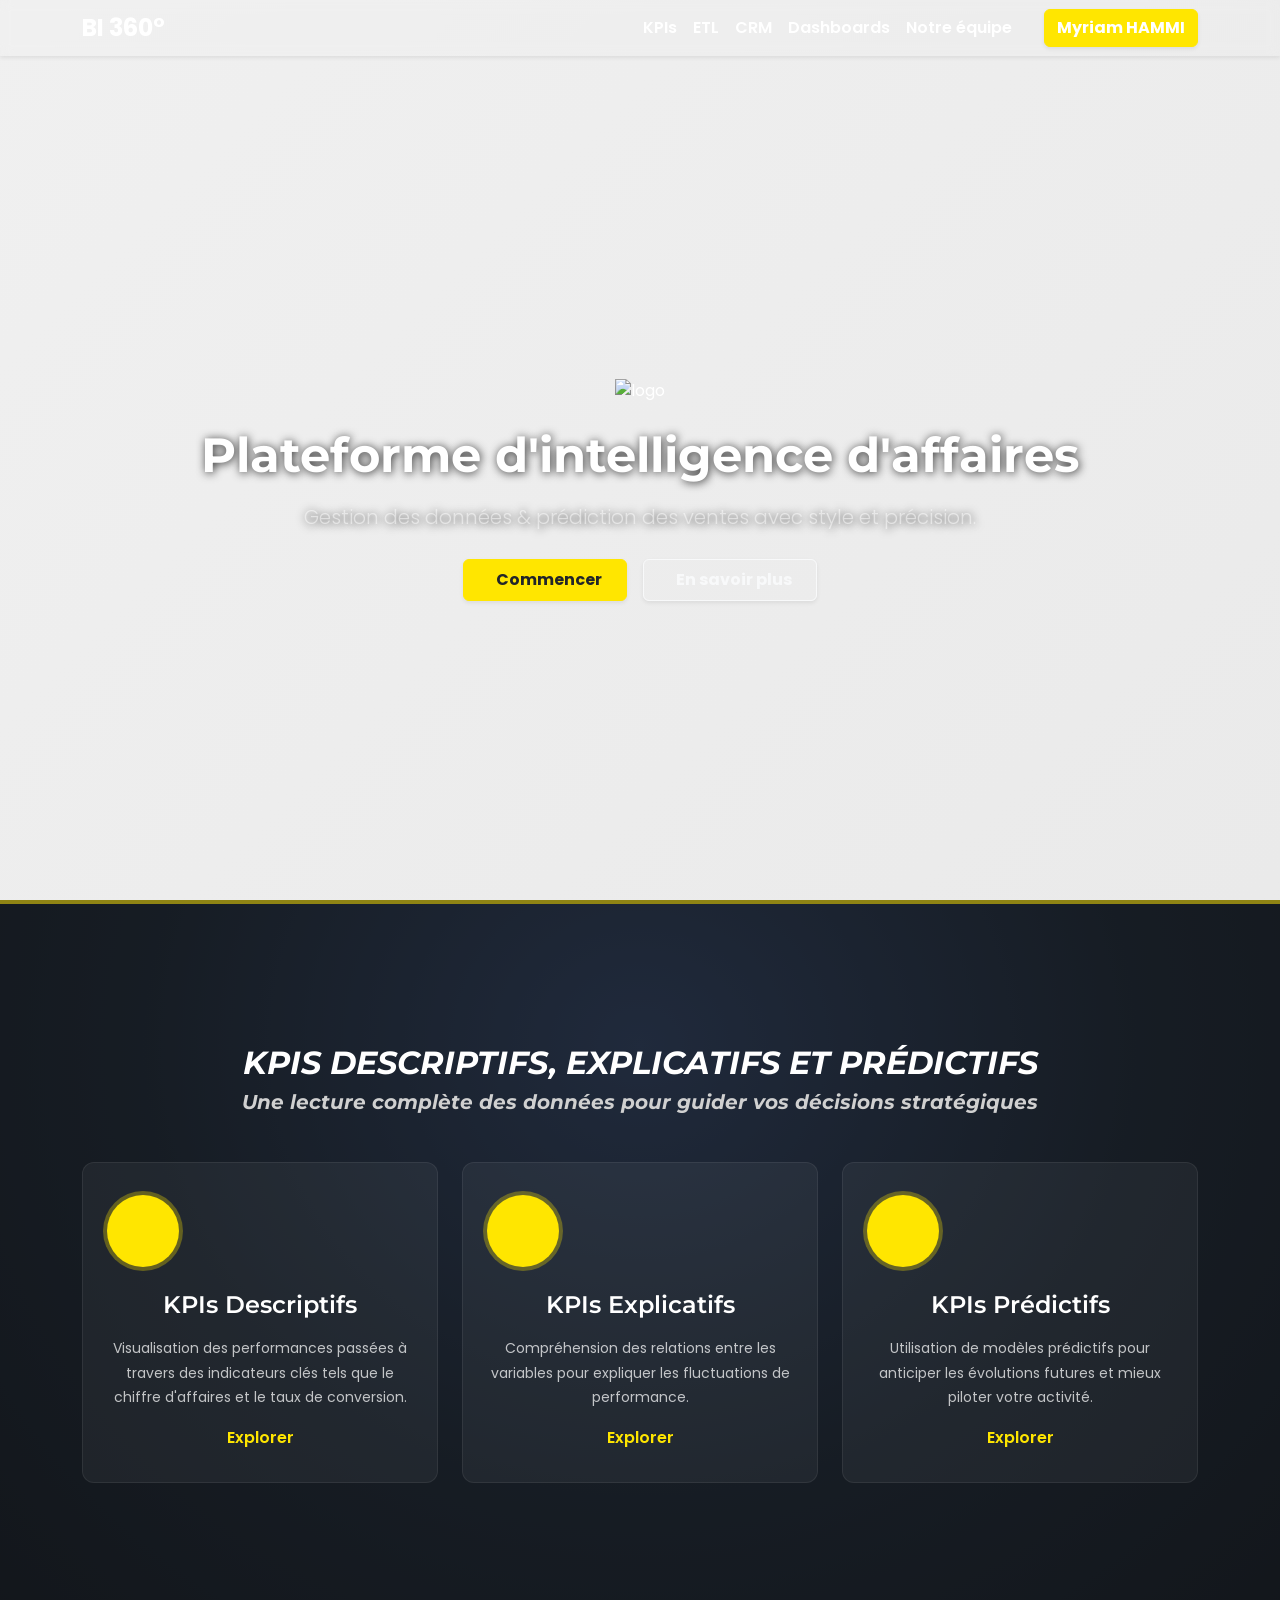
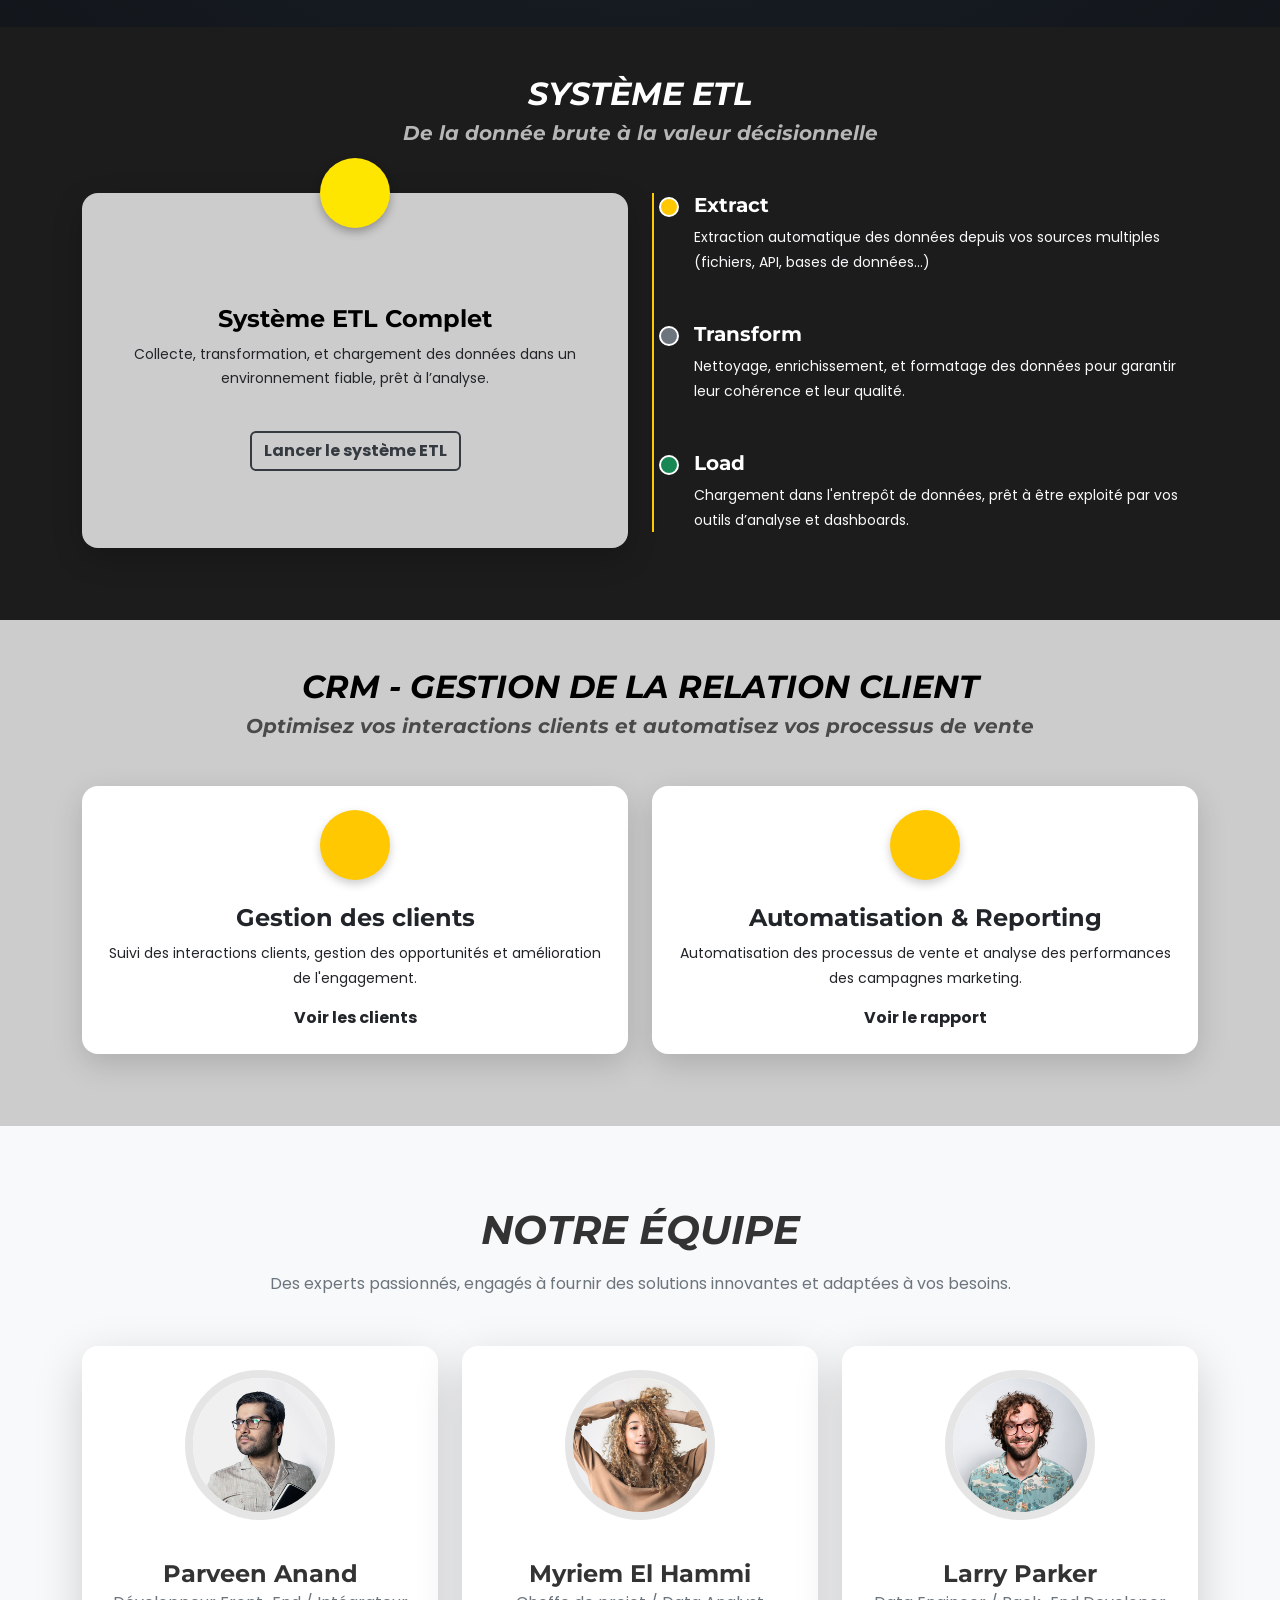
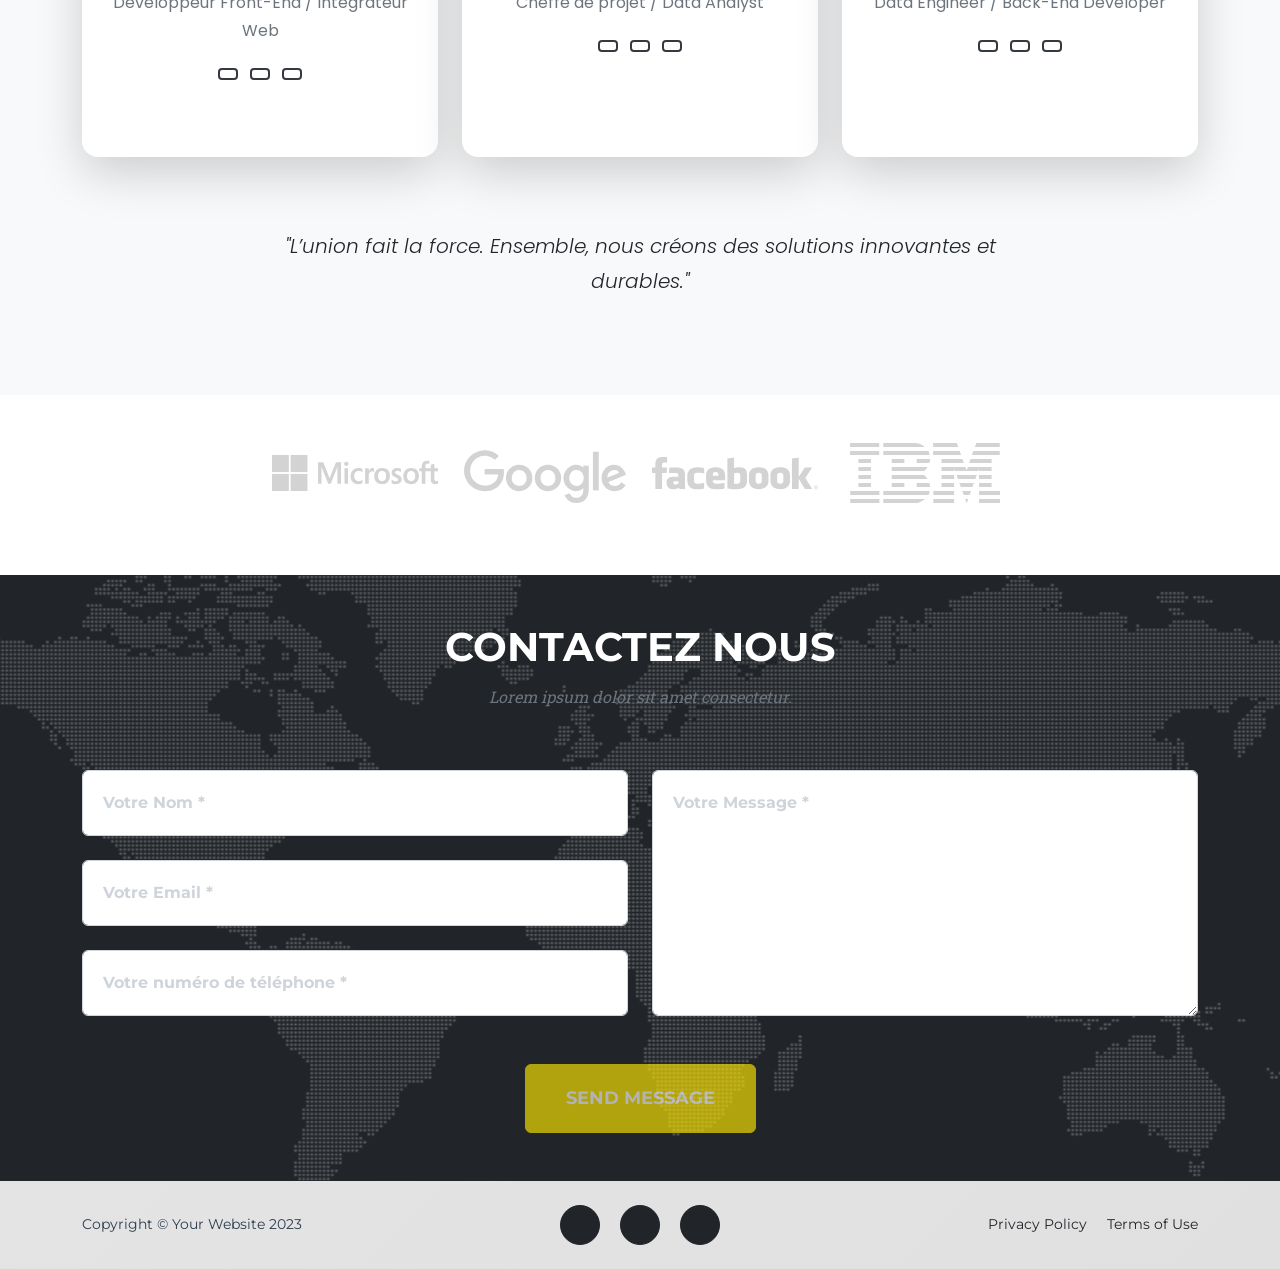
==== TEST_PFE/wwwroot/index.html @ a2564634 "index version 09/05/2025" ====
<!DOCTYPE html>
<html lang="en">
<head>
    <!-- Google Fonts - Poppins -->
    <link href="https://fonts.googleapis.com/css2?family=Poppins:wght@300;400;500;600;700&display=swap" rel="stylesheet" />
    <!-- Animation AOS CSS -->
    <link href="https://cdn.jsdelivr.net/npm/aos@2.3.4/dist/aos.css" rel="stylesheet" />


    <style>
        header {
            position: relative;
            overflow: hidden;
        }

        #particles-js {
            position: absolute;
            top: 0;
            left: 0;
            width: 100%;
            height: 100%;
            z-index: 0; /* derrière tout le contenu */
        }

        header .container,
        header .row,
        header .col-lg-6,
        header .text-center {
            position: relative;
            z-index: 1; /* au-dessus des particules */
        }
    </style>

</head>
<body data-bs-spy="scroll" data-bs-target=".navbar" data-bs-offset="70" tabindex="0">


    <nav class="navbar navbar-expand-lg fixed-top transition-navbar shadow-sm" style="backdrop-filter: blur(6px);">
        <div class="container">
            <a class="nav-item">
                <a class="nav-link nav-colored fw-bold fs-4" href="#">BI 360°</a>
                <button class="navbar-toggler" type="button" data-bs-toggle="collapse" data-bs-target="#navbarResponsive"
                        aria-controls="navbarResponsive" aria-expanded="false" aria-label="Toggle navigation">
                    <span class="navbar-toggler-icon"></span>
                </button>

                <div class="collapse navbar-collapse" id="navbarResponsive">
                    <ul class="navbar-nav ms-auto mb-2 mb-lg-0 fw-semibold">
                        <li class="nav-item"><a class="nav-link nav-colored" href="#kpis">KPIs</a></li>
                        <li class="nav-item"><a class="nav-link nav-colored" href="#etl">ETL</a></li>
                        <li class="nav-item"><a class="nav-link nav-colored" href="#crm">CRM</a></li>
                        <li class="nav-item"><a class="nav-link nav-colored" href="#dashboard">Dashboards</a></li>
                        <li class="nav-item"><a class="nav-link nav-colored" href="#team">Notre équipe</a></li>
                    </ul>
                    <a href="#login" class="btn btn-warning ms-4 fw-bold shadow-sm">Myriam HAMMI</a>
                </div>
        </div>
    </nav>




    <style>

        .navbar-nav .nav-link {
            color: #333 !important;
            transition: color 0.2s ease;
        }

            .navbar-nav .nav-link:hover,
            .navbar-nav .nav-link.active {
                color: #ffc107 !important;
            }

        .navbar-brand {
            font-size: 1.2rem;
            color: #000 !important;
        }

        .transition-navbar {
            transition: background-color 0.4s ease, box-shadow 0.4s ease;
            background-color: transparent;
        }

            .transition-navbar.scrolled {
                background-color: rgba(255, 255, 255, 0.95);
                box-shadow: 0 2px 6px rgba(0, 0, 0, 0.1);
                backdrop-filter: blur(6px);
            }
        /* Par défaut (navbar transparente) */
        .navbar.transition-navbar .nav-colored {
            color: white !important;
            transition: color 0.3s ease;
        }

        /* Quand la navbar devient blanche */
        .navbar.transition-navbar.scrolled .nav-colored {
            color: black !important;
        }
    </style>





    <header class="position-relative overflow-hidden d-flex align-items-center" style="min-height: 100vh;">

        <link href="https://cdn.jsdelivr.net/npm/aos@2.3.4/dist/aos.css" rel="stylesheet" />
        <!--Font Awesome icons (free version)-->
        <script src="https://use.fontawesome.com/releases/v6.3.0/js/all.js" crossorigin="anonymous"></script>
        <!--Google fonts-->
        <link href="https://fonts.googleapis.com/css?family=Montserrat:400,700" rel="stylesheet" type="text/css" />
        <link href="https://fonts.googleapis.com/css?family=Roboto+Slab:400,100,300,700" rel="stylesheet" type="text/css" />
        <!--Core theme CSS (includes Bootstrap)-->
        <link href="css/styles1.css" rel="stylesheet" />
        <!-- Vidéo de fond -->
        <video autoplay muted loop playsinline class="position-absolute w-100 h-100 object-fit-cover" style="z-index: -1;">
            <source src="/videos/background-light.mp4" type="video/mp4" />
        </video>


        <!-- Contenu centré -->
        <div class="container text-center text-white" style="padding-top: 80px;" data-aos="fade-up" data-aos-duration="1500">
            <img src="/images/logo-3.png" alt="logo" class="img-fluid mb-4 " style="max-width: 700px;" />
            <h1 class="display-5 fw-bold text-shadow mb-3">Plateforme d'intelligence d'affaires</h1>
            <p class="lead text-white-50 mb-4 text-shadow">
                Gestion des données & prédiction des ventes avec style et précision.
            </p>
            <div class="d-flex flex-column flex-sm-row gap-3 justify-content-center">
                <a class="btn btn-warning text-dark fw-bold px-4 py-2 shadow-sm" href="#kpis">
                    <i class="fas fa-rocket me-2"></i> Commencer
                </a>
                <a class="btn btn-outline-light fw-bold px-4 py-2 shadow-sm" href="#etl">
                    <i class="fas fa-info-circle me-2"></i> En savoir plus
                </a>
            </div>
        </div>
    </header>



    <style>
        header video {
            object-fit: cover;
            filter: brightness(0.6);
        }

        .text-shadow {
            text-shadow: 1px 1px 10px rgba(0, 0, 0, 0.8);
        }

        .shadow {
            box-shadow: 0 0 20px rgba(0, 0, 0, 0.6);
        }

        .btn-warning:hover {
            background-color: #ffcd00;
            transform: scale(1.05);
            transition: 0.3s ease;
        }

        .btn-outline-light:hover {
            background-color: white;
            color: black !important;
            transform: scale(1.05);
            transition: 0.3s ease;
        }

        body {
            font-family: 'Poppins', sans-serif;
        }

        header img {
            max-width: 700px;
            width: 100%;
            height: auto;
        }
    </style>


    <style>
        /* Amélioration du fond */
        body {
            background: linear-gradient(135deg, #f0f0f0, #e0e0e0); /* Dégradé subtil de gris */
            color: #2c3e50; /* Couleur du texte pour un bon contraste */
        }
    </style>


    <!-- ===== Section : KPIs ===== -->
    <section id="kpis" class="py-6 position-relative overflow-hidden">
        <!-- Liseré de séparation avec le header -->
        <div class="w-100 position-absolute top-0 start-0" style="height:4px;background:#ffe600;"></div>

        <div class="container position-relative" style="z-index:1;">
            <div class="text-center mb-5">
                <h2 class="text-uppercase fw-bold text-white fst-italic">
                    KPIs Descriptifs, Explicatifs et Prédictifs
                </h2>
                <h5 class="fst-italic mb-0" style="color:#d0d0d0;">
                    Une lecture complète des données pour guider vos décisions stratégiques
                </h5>
            </div>

            <div class="row text-center gy-5">
                <!-- KPI 1 -->
                <div class="col-md-4" data-aos="fade-up" data-aos-delay="100">
                    <div class="kpi-card h-100">
                        <div class="icon-circle mb-4">
                            <i class="fas fa-chart-line"></i>
                        </div>
                        <h4 class="fw-semibold mb-3">KPIs Descriptifs</h4>
                        <p class="small text-light opacity-75">
                            Visualisation des performances passées à travers des indicateurs clés tels que le chiffre d'affaires et le taux de conversion.
                        </p>
                        <a class="stretched-link kpi-link" href="/SalesKPI/Descriptifs">Explorer <i class="bi bi-arrow-right"></i></a>
                    </div>
                </div>

                <!-- KPI 2 -->
                <div class="col-md-4" data-aos="fade-up" data-aos-delay="200">
                    <div class="kpi-card h-100">
                        <div class="icon-circle mb-4">
                            <i class="fas fa-project-diagram"></i>
                        </div>
                        <h4 class="fw-semibold mb-3">KPIs Explicatifs</h4>
                        <p class="small text-light opacity-75">
                            Compréhension des relations entre les variables pour expliquer les fluctuations de performance.
                        </p>
                        <a class="stretched-link kpi-link" href="/SalesKPI/Explicatifs">Explorer <i class="bi bi-arrow-right"></i></a>
                    </div>
                </div>

                <!-- KPI 3 -->
                <div class="col-md-4" data-aos="fade-up" data-aos-delay="300">
                    <div class="kpi-card h-100">
                        <div class="icon-circle mb-4">
                            <i class="fas fa-brain"></i>
                        </div>
                        <h4 class="fw-semibold mb-3">KPIs Prédictifs</h4>
                        <p class="small text-light opacity-75">
                            Utilisation de modèles prédictifs pour anticiper les évolutions futures et mieux piloter votre activité.
                        </p>
                        <a class="stretched-link kpi-link" href="/SalesKPI/Predictifs">Explorer <i class="bi bi-arrow-right"></i></a>
                    </div>
                </div>
            </div>
        </div>

        <!-- Petit voile sombre par‑dessus le fond -->
        <div class="position-absolute top-0 start-0 w-100 h-100 bg-dark opacity-50"></div>
    </section>

    <style>
        /* --- Harmonisation avec le header “espace” --- */
        #kpis {
            /* même dégradé bleu nuit que le header */
            background: radial-gradient(ellipse at 50% 20%, #203050 0%, #0d1520 55%, #06090f 100%);
            color: #ffffff;
        }

        /* Carte KPI */
        .kpi-card {
            background: rgba(255,255,255,0.05);
            border: 1px solid rgba(255,255,255,0.07);
            border-radius: .75rem;
            padding: 2rem 1.5rem;
            position: relative;
            transition: .3s;
        }

            .kpi-card:hover {
                transform: translateY(-6px);
                box-shadow: 0 10px 25px rgba(0,0,0,.4);
            }

        /* Pastille icône */
        .icon-circle {
            width: 72px;
            height: 72px;
            border-radius: 50%;
            background: #ffe600; /* jaune signature */
            display: flex;
            align-items: center;
            justify-content: center;
            box-shadow: 0 0 0 4px rgba(255,230,0,.3);
            color: #000; /* pour les icônes */
            font-size: 1.75rem;
        }

        /* Lien “Explorer” */
        .kpi-link {
            color: #ffe600;
            font-weight: 600;
            text-decoration: none;
        }

            .kpi-link:hover {
                text-decoration: underline;
            }
    </style>



    <section class="py-5" id="etl" style="background-color: #1C1C1C;">
        <div class="container">
            <div class="text-center mb-5">
                <h2 class="text-uppercase fw-bold text-white fst-italic">Système ETL</h2>
                <h5 class="fst-italic" style="color: #B7B7B7;">De la donnée brute à la valeur décisionnelle</h5>
            </div>

            <div class="row">
                <!-- Colonne 1 : Carte ETL Complet -->
                <div class="col-lg-6 mb-4" data-aos="fade-up" data-aos-delay="100">
                    <div class="etl-feature-card p-5 text-center text-dark position-relative h-100">
                        <div class="etl-icon-circle position-absolute top-0 start-50 translate-middle">
                            <i class="fas fa-database fa-2x" style="color: #000000;"></i>
                        </div>
                        <h4 class="fw-bold mt-5 pt-3 text-black">Système ETL Complet</h4>
                        <p class="text-dark small">
                            Collecte, transformation, et chargement des données dans un environnement fiable, prêt à l’analyse.
                        </p>
                        <a href="/ETL/Upload" class="btn btn-outline-dark fw-bold mt-4">Lancer le système ETL <i class="bi bi-arrow-right"></i></a>
                    </div>
                </div>

                <!-- Colonne 2 : Timeline verticale -->
                <div class="col-lg-6 mb-4" data-aos="fade-up" data-aos-delay="200">
                    <div class="etl-timeline ps-3 border-start border-2 border-warning">
                        <div class="mb-5 position-relative">
                            <span class="etl-step-dot bg-warning"></span>
                            <h5 class="text-white fw-bold ms-4">Extract</h5>
                            <p class="text-light small ms-4">Extraction automatique des données depuis vos sources multiples (fichiers, API, bases de données…)</p>
                        </div>
                        <div class="mb-5 position-relative">
                            <span class="etl-step-dot bg-secondary"></span>
                            <h5 class="text-white fw-bold ms-4">Transform</h5>
                            <p class="text-light small ms-4">Nettoyage, enrichissement, et formatage des données pour garantir leur cohérence et leur qualité.</p>
                        </div>
                        <div class="position-relative">
                            <span class="etl-step-dot bg-success"></span>
                            <h5 class="text-white fw-bold ms-4">Load</h5>
                            <p class="text-light small ms-4">Chargement dans l'entrepôt de données, prêt à être exploité par vos outils d’analyse et dashboards.</p>
                        </div>
                    </div>
                </div>
            </div>
        </div>
    </section>

    <style>
        /* EY-inspired root vars */
        :root {
            --ey-yellow: #FFE600;
            --ey-black: #1C1C1C;
            --ey-gray: #CCCCCC;
        }

        /* Carte ETL Complet */
        .etl-feature-card {
            background-color: var(--ey-gray);
            border-radius: 16px;
            box-shadow: 0 10px 30px rgba(0, 0, 0, 0.2);
            position: relative;
        }

        /* Icône flottante */
        .etl-icon-circle {
            width: 70px;
            height: 70px;
            border-radius: 50%;
            background-color: var(--ey-yellow);
            display: flex;
            align-items: center;
            justify-content: center;
            box-shadow: 0 4px 10px rgba(0,0,0,0.3);
        }

        /* Timeline */
        .etl-timeline {
            position: relative;
        }

        .etl-step-dot {
            position: absolute;
            left: -11px;
            top: 4px;
            width: 20px;
            height: 20px;
            border-radius: 50%;
            border: 2px solid white;
            z-index: 1;
        }
    </style>


    <script>
        // Ajout de l'événement pour le bouton "Get Started" pour faire défiler vers la section des KPIs
        document.getElementById("getStartedButton").addEventListener("click", function (e) {
            e.preventDefault(); // Empêche le comportement par défaut du lien
            // Défilement vers la section des KPIs
            document.getElementById("kpis").scrollIntoView({ behavior: "smooth" });
        });
    </script>


    <!-- Section CRM - Harmonisée avec charte EY -->
    <section class="py-5" id="crm" style="background-color: #CCCCCC;">
        <div class="container">
            <div class="text-center mb-5">
                <h2 class="text-uppercase fw-bold text-black fst-italic">CRM - Gestion de la Relation Client</h2>
                <h5 class="fst-italic" style="color: #4a4a4a;">Optimisez vos interactions clients et automatisez vos processus de vente</h5>
            </div>

            <div class="row text-center">
                <!-- Carte 1 : Gestion des clients -->
                <div class="col-md-6 mb-4" data-aos="fade-up" data-aos-delay="100">
                    <div class="crm-feature-card p-4 h-100 text-dark position-relative">
                        <div class="crm-icon-circle bg-warning mb-4 mx-auto">
                            <i class="fas fa-user-check fa-2x" style="color: #000000;"></i>
                        </div>
                        <h4 class="fw-bold">Gestion des clients</h4>
                        <p class="text-dark small">Suivi des interactions clients, gestion des opportunités et amélioration de l'engagement.</p>
                        <a class="fw-bold text-dark text-decoration-none" href="/entities">Voir les clients <i class="bi bi-arrow-right"></i></a>
                    </div>
                </div>

                <!-- Carte 2 : Automatisation & Reporting -->
                <div class="col-md-6 mb-4" data-aos="fade-up" data-aos-delay="200">
                    <div class="crm-feature-card p-4 h-100 text-dark position-relative">
                        <div class="crm-icon-circle bg-warning mb-4 mx-auto">
                            <i class="fas fa-chart-bar fa-2x" style="color: #000000;"></i>
                        </div>
                        <h4 class="fw-bold">Automatisation & Reporting</h4>
                        <p class="text-dark small">Automatisation des processus de vente et analyse des performances des campagnes marketing.</p>
                        <a class="fw-bold text-dark text-decoration-none" href="#">Voir le rapport <i class="bi bi-arrow-right"></i></a>
                    </div>
                </div>
            </div>
        </div>
    </section>

    <style>
        .crm-feature-card {
            background-color: #ffffff;
            border-radius: 16px;
            box-shadow: 0 10px 30px rgba(0, 0, 0, 0.15);
            transition: transform 0.3s ease-in-out;
        }

            .crm-feature-card:hover {
                transform: translateY(-5px);
            }

        .crm-icon-circle {
            width: 70px;
            height: 70px;
            border-radius: 50%;
            background-color: #FFE600;
            display: flex;
            align-items: center;
            justify-content: center;
            box-shadow: 0 4px 10px rgba(0, 0, 0, 0.2);
        }
    </style>


    <!-- Team -->
    <section class="page-section" id="team" style="background-color: #f8f9fa; padding-top: 5rem; padding-bottom: 5rem;">
        <div class="container">
            <div class="text-center mb-5">
                <h2 class="section-heading text-uppercase fw-bold" style="font-style: italic; color: #333;">Notre Équipe</h2>
                <p class="text-muted">Des experts passionnés, engagés à fournir des solutions innovantes et adaptées à vos besoins.</p>
            </div>
            <div class="row justify-content-center">
                <!-- Membre 1 -->
                <div class="col-lg-4 col-md-6 mb-4">
                    <div class="team-member bg-white rounded-4 shadow-lg p-4 text-center h-100" style="animation-delay: 0.1s;">
                        <img class="mx-auto rounded-circle mb-3" src="assets/img/team/1.jpg" alt="Photo de Parveen Anand - Développeur Front-End" style="width: 150px; height: 150px; object-fit: cover;" />
                        <h4 class="fw-bold" style="color: #333;">Parveen Anand</h4>
                        <p class="text-muted">Développeur Front-End / Intégrateur Web</p>
                        <div class="social-icons">
                            <a class="btn btn-outline-dark btn-sm mx-1" href="#" aria-label="Profil Twitter de Parveen"><i class="fab fa-twitter"></i></a>
                            <a class="btn btn-outline-dark btn-sm mx-1" href="#" aria-label="Profil Facebook de Parveen"><i class="fab fa-facebook-f"></i></a>
                            <a class="btn btn-outline-dark btn-sm mx-1" href="#" aria-label="Profil LinkedIn de Parveen"><i class="fab fa-linkedin-in"></i></a>
                        </div>
                    </div>
                </div>

                <!-- Membre 2 -->
                <div class="col-lg-4 col-md-6 mb-4">
                    <div class="team-member bg-white rounded-4 shadow-lg p-4 text-center h-100" style="animation-delay: 0.2s;">
                        <img class="mx-auto rounded-circle mb-3" src="assets/img/team/2.jpg" alt="Photo de Myriem El Hammi - Cheffe de projet" style="width: 150px; height: 150px; object-fit: cover;" />
                        <h4 class="fw-bold" style="color: #333;">Myriem El Hammi</h4>
                        <p class="text-muted">Cheffe de projet / Data Analyst</p>
                        <div class="social-icons">
                            <a class="btn btn-outline-dark btn-sm mx-1" href="#" aria-label="Profil Twitter de Myriem"><i class="fab fa-twitter"></i></a>
                            <a class="btn btn-outline-dark btn-sm mx-1" href="#" aria-label="Profil Facebook de Myriem"><i class="fab fa-facebook-f"></i></a>
                            <a class="btn btn-outline-dark btn-sm mx-1" href="#" aria-label="Profil LinkedIn de Myriem"><i class="fab fa-linkedin-in"></i></a>
                        </div>
                    </div>
                </div>

                <!-- Membre 3 -->
                <div class="col-lg-4 col-md-6 mb-4">
                    <div class="team-member bg-white rounded-4 shadow-lg p-4 text-center h-100" style="animation-delay: 0.3s;">
                        <img class="mx-auto rounded-circle mb-3" src="assets/img/team/3.jpg" alt="Photo de Larry Parker - Data Engineer" style="width: 150px; height: 150px; object-fit: cover;" />
                        <h4 class="fw-bold" style="color: #333;">Larry Parker</h4>
                        <p class="text-muted">Data Engineer / Back-End Developer</p>
                        <div class="social-icons">
                            <a class="btn btn-outline-dark btn-sm mx-1" href="#" aria-label="Profil Twitter de Larry"><i class="fab fa-twitter"></i></a>
                            <a class="btn btn-outline-dark btn-sm mx-1" href="#" aria-label="Profil Facebook de Larry"><i class="fab fa-facebook-f"></i></a>
                            <a class="btn btn-outline-dark btn-sm mx-1" href="#" aria-label="Profil LinkedIn de Larry"><i class="fab fa-linkedin-in"></i></a>
                        </div>
                    </div>
                </div>
            </div>

            <!-- Citation -->
            <div class="row">
                <div class="col-lg-8 mx-auto text-center mt-5">
                    <p class="lead fst-italic text-dark">
                        "L’union fait la force. Ensemble, nous créons des solutions innovantes et durables."
                    </p>
                </div>
            </div>
        </div>
    </section>

    <!-- Style personnalisé -->
    <style>
        .team-member {
            opacity: 0;
            animation: fadeInUp 0.6s ease forwards;
            transition: transform 0.3s ease, box-shadow 0.3s ease;
        }

            .team-member:hover {
                transform: translateY(-8px) scale(1.02);
                box-shadow: 0 12px 30px rgba(0, 0, 0, 0.1);
            }

        @keyframes fadeInUp {
            from {
                opacity: 0;
                transform: translateY(20px);
            }

            to {
                opacity: 1;
                transform: translateY(0);
            }
        }

        .team-member img {
            transition: transform 0.3s ease;
        }

            .team-member img:hover {
                transform: scale(1.1);
            }

        .social-icons .btn {
            transition: background-color 0.3s ease;
        }

            .social-icons .btn:hover {
                background-color: #ffe600;
                color: white;
            }

        .section-heading {
            color: #333;
            font-size: 2.5rem;
        }

        .text-muted {
            color: #6c757d !important;
        }

        .btn-outline-dark {
            border: 2px solid #343a40;
            color: #343a40;
        }

            .btn-outline-dark:hover {
                background-color: #343a40;
                color: white;
            }

        .page-section {
            padding: 3rem 0;
        }
    </style>
    <!-- Clients -->
    <section class="py-5" style="background-color: #ffffff;">
        <div class="container text-center">
            <div class="row justify-content-center align-items-center">
                <!-- Logo 1 -->
                <div class="col-6 col-sm-4 col-md-3 col-lg-2 mb-4">
                    <img src="assets/img/logos/microsoft.svg" alt="Logo Microsoft" class="img-fluid client-logo" tabindex="0" />
                </div>
                <!-- Logo 2 -->
                <div class="col-6 col-sm-4 col-md-3 col-lg-2 mb-4">
                    <img src="assets/img/logos/google.svg" alt="Logo Google" class="img-fluid client-logo" tabindex="0" />
                </div>
                <!-- Logo 3 -->
                <div class="col-6 col-sm-4 col-md-3 col-lg-2 mb-4">
                    <img src="assets/img/logos/facebook.svg" alt="Logo Facebook" class="img-fluid client-logo" tabindex="0" />
                </div>
                <!-- Logo 4 -->
                <div class="col-6 col-sm-4 col-md-3 col-lg-2 mb-4">
                    <img src="assets/img/logos/ibm.svg" alt="Logo IBM" class="img-fluid client-logo" tabindex="0" />
                </div>
                <!-- Logo 5 -->
               
            </div>
        </div>
    </section>

    <!-- Styles personnalisés pour logos -->
    <style>
        .client-logo {
            max-height: 60px;
            transition: transform 0.3s ease, filter 0.3s ease;
            filter: grayscale(100%);
            cursor: pointer;
        }

            .client-logo:hover,
            .client-logo:focus {
                transform: scale(1.1);
                filter: none;
                outline: none;
            }

        @media (max-width: 576px) {
            .client-logo {
                max-height: 50px;
            }
        }
    </style>

    <!-- Contact-->
    <section class="page-section" id="contact">
        <div class="container">
            <div class="text-center">
                <h2 class="section-heading text-uppercase">Contactez nous</h2>
                <h3 class="section-subheading text-muted">Lorem ipsum dolor sit amet consectetur.</h3>
            </div>

            <form id="contactForm" data-sb-form-api-token="API_TOKEN">
                <div class="row align-items-stretch mb-5">
                    <div class="col-md-6">
                        <div class="form-group">
                            <!-- Name input-->
                            <input class="form-control" id="name" type="text" placeholder="Votre Nom *" data-sb-validations="required" />
                            <div class="invalid-feedback" data-sb-feedback="name:required">Nom obligatoire.</div>
                        </div>
                        <div class="form-group">
                            <!-- Email address input-->
                            <input class="form-control" id="email" type="email" placeholder="Votre Email *" data-sb-validations="required,email" />
                            <div class="invalid-feedback" data-sb-feedback="email:required">email obligatoire.</div>
                            <div class="invalid-feedback" data-sb-feedback="email:email">Email non valide.</div>
                        </div>
                        <div class="form-group mb-md-0">
                            <!-- Phone number input-->
                            <input class="form-control" id="phone" type="tel" placeholder="Votre numéro de téléphone *" data-sb-validations="required" />
                            <div class="invalid-feedback" data-sb-feedback="phone:required">Numréro de téléphone obligatoire.</div>
                        </div>
                    </div>
                    <div class="col-md-6">
                        <div class="form-group form-group-textarea mb-md-0">
                            <!-- Message input-->
                            <textarea class="form-control" id="message" placeholder="Votre Message *" data-sb-validations="required"></textarea>
                            <div class="invalid-feedback" data-sb-feedback="message:required">Insérez votre message.</div>
                        </div>
                    </div>
                </div>

                <div class="d-none" id="submitSuccessMessage">
                    <div class="text-center text-white mb-3">
                        <div class="fw-bolder">Le formulaire a été soumis avec succès!</div>
                        Pour activer ce formulaire, inscrivez-vous.
                        <br />
                        <a href="https://startbootstrap.com/solution/contact-forms">https://startbootstrap.com/solution/contact-forms</a>
                    </div>
                </div>
                <!-- Submit error message-->
                <!---->
                <!-- This is what your users will see when there is-->
                <!-- an error submitting the form-->
                <div class="d-none" id="submitErrorMessage"><div class="text-center text-danger mb-3">Error sending message!</div></div>
                <!-- Submit Button-->
                <div class="text-center"><button class="btn btn-primary btn-xl text-uppercase disabled" id="submitButton" type="submit">Send Message</button></div>
            </form>
        </div>
    </section>
    <!-- Footer-->
    <footer class="footer py-4">
        <div class="container">
            <div class="row align-items-center">
                <div class="col-lg-4 text-lg-start">Copyright &copy; Your Website 2023</div>
                <div class="col-lg-4 my-3 my-lg-0">
                    <a class="btn btn-dark btn-social mx-2" href="#!" aria-label="Twitter"><i class="fab fa-twitter"></i></a>
                    <a class="btn btn-dark btn-social mx-2" href="#!" aria-label="Facebook"><i class="fab fa-facebook-f"></i></a>
                    <a class="btn btn-dark btn-social mx-2" href="#!" aria-label="LinkedIn"><i class="fab fa-linkedin-in"></i></a>
                </div>
                <div class="col-lg-4 text-lg-end">
                    <a class="link-dark text-decoration-none me-3" href="#!">Privacy Policy</a>
                    <a class="link-dark text-decoration-none" href="#!">Terms of Use</a>
                </div>
            </div>
        </div>
    </footer>
    <!-- Bootstrap core JS-->
    <script src="https://cdn.jsdelivr.net/npm/bootstrap@5.2.3/dist/js/bootstrap.bundle.min.js"></script>
    <!-- Core theme JS-->
    <script src="js/scripts.js"></script>
    <!-- * * * * * * * * * * * * * * * * * * * * * * * * * * * * * * * * * * * * * * * *-->
    <!-- * *                               SB Forms JS                               * *-->
    <!-- * * Activate your form at https://startbootstrap.com/solution/contact-forms * *-->
    <!-- * * * * * * * * * * * * * * * * * * * * * * * * * * * * * * * * * * * * * * * *-->
    <script src="https://cdn.startbootstrap.com/sb-forms-latest.js"></script>
    <script src="https://cdnjs.cloudflare.com/ajax/libs/xlsx/0.17.1/xlsx.full.min.js"></script>
    <script src="https://cdnjs.cloudflare.com/ajax/libs/xlsx/0.18.5/xlsx.full.min.js"></script>


    <script src="js/mappingSimplifie.js"></script>

    <script src="js/SQL_CRM.js"></script>

    <!--<script src="/js/fileUpload.js"></script>-->
    <!--<script src="https://cdn.jsdelivr.net/npm/particles.js@2.0.0/particles.min.js"></script>



    <!-- AOS JS -->
    <script src="https://cdn.jsdelivr.net/npm/aos@2.3.4/dist/aos.js"></script>
    <script>
        AOS.init({
            duration: 800, // durée de l’animation
            once: true     // ne s’anime qu'une fois
        });
    </script>
    <!-- Bootstrap core JS-->
    <script src="https://cdn.jsdelivr.net/npm/bootstrap@5.2.3/dist/js/bootstrap.bundle.min.js"></script>
    <!-- Core theme JS-->
    <script src="js/scripts1.js"></script>
    <!-- * * * * * * * * * * * * * * * * * * * * * * * * * * * * * * * * * * * * * * * *-->
    <!-- * *                               SB Forms JS                               * *-->
    <!-- * * Activate your form at https://startbootstrap.com/solution/contact-forms * *-->
    <!-- * * * * * * * * * * * * * * * * * * * * * * * * * * * * * * * * * * * * * * * *-->
    <script src="https://cdn.startbootstrap.com/sb-forms-latest.js"></script>

    <!-- Animation AOS JS -->
    <script src="https://cdn.jsdelivr.net/npm/aos@2.3.4/dist/aos.js"></script>
    <script>
        AOS.init();
    </script>
    <script src="https://cdn.jsdelivr.net/npm/bootstrap@5.3.3/dist/js/bootstrap.bundle.min.js"></script>
    <script>
        window.addEventListener('scroll', function () {
            const navbar = document.querySelector('.transition-navbar');
            const navLinks = document.querySelectorAll('.nav-colored');

            if (window.scrollY > 50) {
                navbar.classList.add('scrolled');
                navLinks.forEach(link => {
                    link.classList.add('text-dark');
                    link.classList.remove('text-white');
                });
            } else {
                navbar.classList.remove('scrolled');
                navLinks.forEach(link => {
                    link.classList.add('text-white');
                    link.classList.remove('text-dark');
                });
            }
        });

        // Init état au chargement
        window.addEventListener('DOMContentLoaded', () => {
            if (window.scrollY <= 50) {
                document.querySelectorAll('.nav-colored').forEach(link => {
                    link.classList.add('text-white');
                });
            }
        });
    </script>

    <script>
        // Animation pour la section Système ETL
        window.addEventListener('scroll', function () {
            const etlSection = document.getElementById('etl-section');
            const rect = etlSection.getBoundingClientRect();

            if (rect.top <= window.innerHeight && rect.bottom >= 0) {
                etlSection.style.opacity = 1;
                etlSection.style.transform = 'translateY(0)';
                etlSection.classList.add('animate__animated', 'animate__fadeIn');
            }
        });
    </script>

    <script>
        // Animation pour la section CRM
        window.addEventListener('scroll', function () {
            const crmSection = document.getElementById('crm-section');
            const rect = crmSection.getBoundingClientRect();

            if (rect.top <= window.innerHeight && rect.bottom >= 0) {
                crmSection.style.opacity = 1;
                crmSection.style.transform = 'translateY(0)';
                crmSection.classList.add('animate__animated', 'animate__fadeIn');
            }
        });
    </script>



</body>
</html >
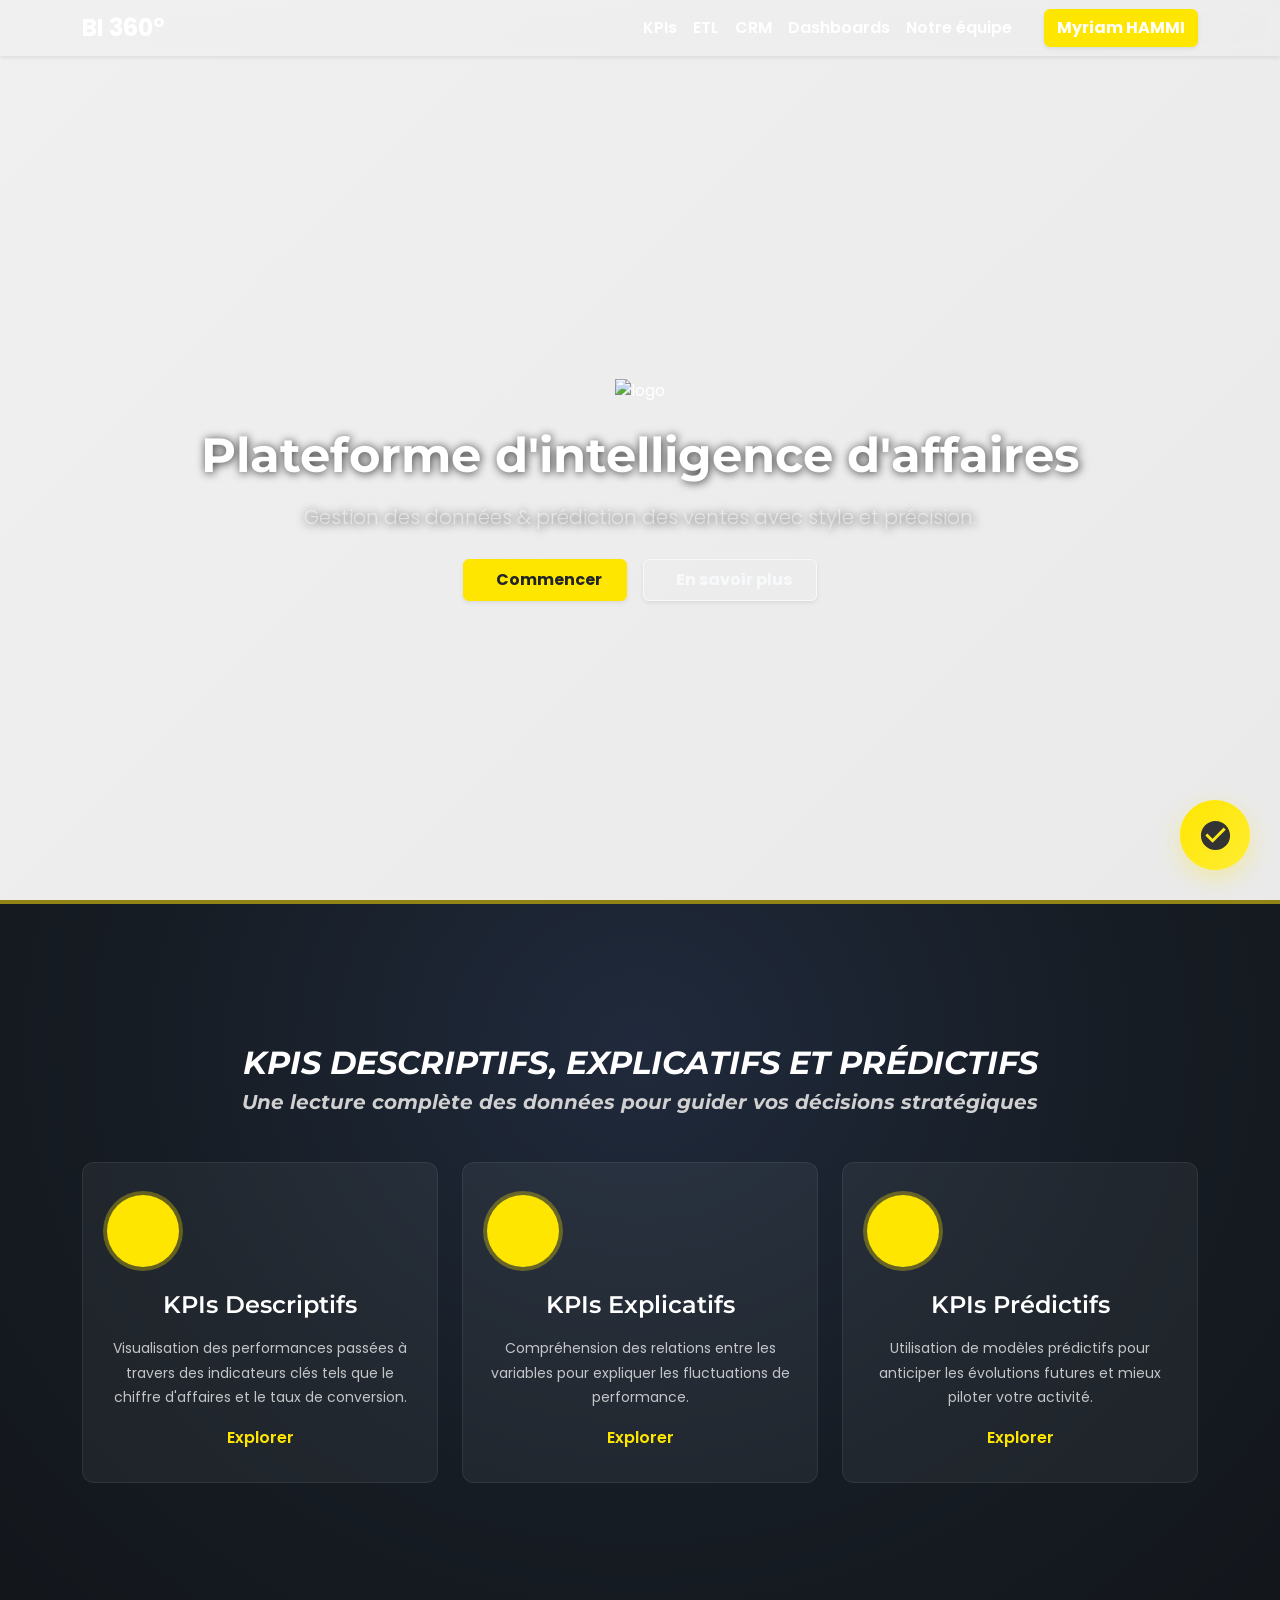
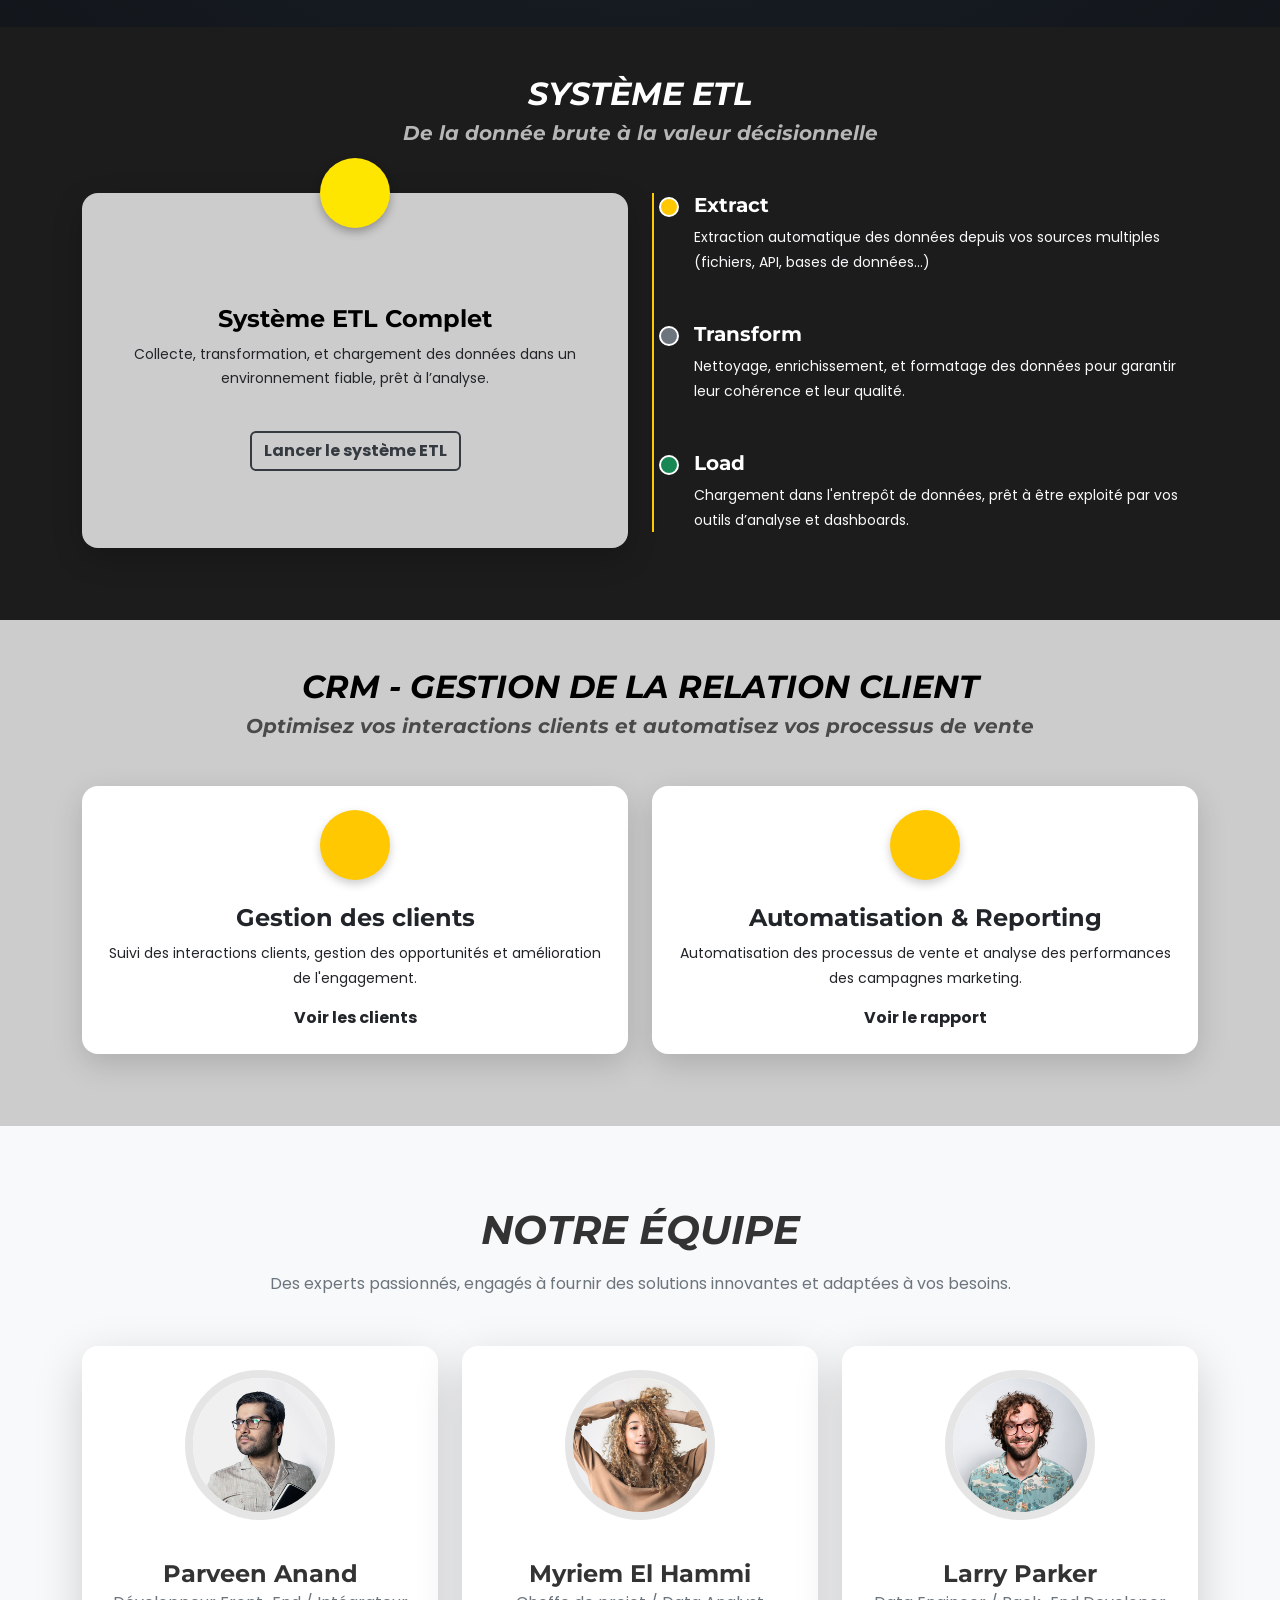
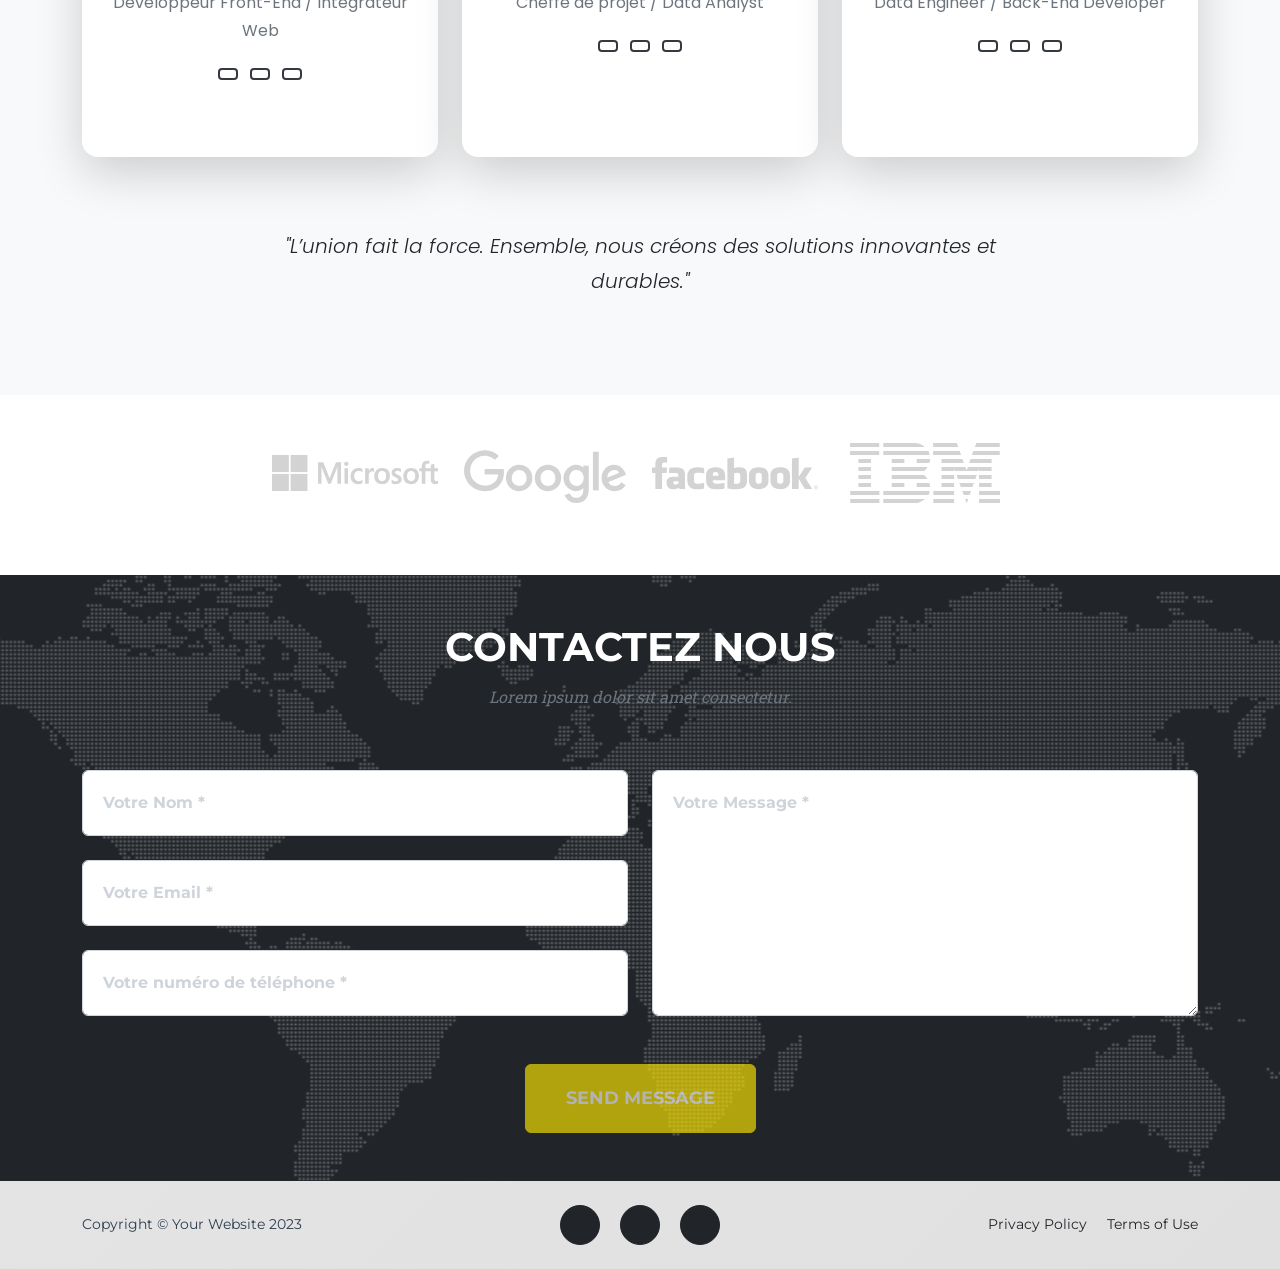
==== commit 52db1c69: "23/06/2025" ====
--- a/TEST_PFE/wwwroot/index.html
+++ b/TEST_PFE/wwwroot/index.html
@@ -28,6 +28,318 @@
         header .text-center {
             position: relative;
             z-index: 1; /* au-dessus des particules */
+        }
+
+
+        .assistant-container {
+            position: fixed;
+            bottom: 30px;
+            right: 30px;
+            z-index: 1000;
+        }
+
+        .assistant-bubble {
+            width: 70px;
+            height: 70px;
+            background: linear-gradient(135deg, #ffe600, #ffed33);
+            border-radius: 50%;
+            display: flex;
+            align-items: center;
+            justify-content: center;
+            cursor: pointer;
+            box-shadow: 0 8px 25px rgba(255, 230, 0, 0.3);
+            transition: all 0.3s cubic-bezier(0.4, 0, 0.2, 1);
+            position: relative;
+            overflow: hidden;
+        }
+
+            .assistant-bubble::before {
+                content: '';
+                position: absolute;
+                top: 0;
+                left: 0;
+                right: 0;
+                bottom: 0;
+                background: linear-gradient(135deg, #ffe600, #ffed33);
+                border-radius: 50%;
+                opacity: 0;
+                transition: opacity 0.3s ease;
+            }
+
+            .assistant-bubble:hover {
+                transform: scale(1.1);
+                box-shadow: 0 12px 35px rgba(255, 230, 0, 0.4);
+            }
+
+                .assistant-bubble:hover::before {
+                    opacity: 0.1;
+                }
+
+        .ai-icon {
+            width: 35px;
+            height: 35px;
+            fill: #333333;
+            z-index: 2;
+            transition: transform 0.3s ease;
+        }
+
+        .assistant-bubble:hover .ai-icon {
+            transform: rotate(10deg) scale(1.1);
+        }
+
+        .pulse-ring {
+            position: absolute;
+            width: 70px;
+            height: 70px;
+            border: 3px solid rgba(255, 230, 0, 0.4);
+            border-radius: 50%;
+            animation: pulse 2s infinite;
+        }
+
+        @keyframes pulse {
+            0% {
+                transform: scale(1);
+                opacity: 1;
+            }
+
+            100% {
+                transform: scale(1.4);
+                opacity: 0;
+            }
+        }
+
+        .chat-panel {
+            position: absolute;
+            bottom: 90px;
+            right: 0;
+            width: 350px;
+            height: 500px;
+            background: rgba(255, 255, 255, 0.98);
+            backdrop-filter: blur(20px);
+            border-radius: 20px;
+            box-shadow: 0 20px 60px rgba(30, 30, 40, 0.3);
+            transform: translateY(20px) scale(0.9);
+            opacity: 0;
+            visibility: hidden;
+            transition: all 0.4s cubic-bezier(0.4, 0, 0.2, 1);
+            overflow: hidden;
+            border: 2px solid #cccccc;
+        }
+
+            .chat-panel.active {
+                transform: translateY(0) scale(1);
+                opacity: 1;
+                visibility: visible;
+            }
+
+        .chat-header {
+            background: linear-gradient(135deg, #333333 0%, #1e1e28 100%);
+            color: #ffffff;
+            padding: 20px;
+            text-align: center;
+            position: relative;
+        }
+
+            .chat-header h3 {
+                font-size: 18px;
+                font-weight: 600;
+                margin-bottom: 5px;
+            }
+
+            .chat-header p {
+                font-size: 14px;
+                opacity: 0.9;
+            }
+
+        .status-indicator {
+            position: absolute;
+            right: 20px;
+            top: 50%;
+            transform: translateY(-50%);
+            width: 10px;
+            height: 10px;
+            background: #ffe600;
+            border-radius: 50%;
+            animation: blink 1.5s infinite;
+        }
+
+        @keyframes blink {
+            0%, 50% {
+                opacity: 1;
+            }
+
+            51%, 100% {
+                opacity: 0.3;
+            }
+        }
+
+        .chat-content {
+            padding: 20px;
+            height: 350px;
+            overflow-y: auto;
+        }
+
+        .suggestion-card {
+            background: linear-gradient(135deg, #333333 0%, #1e1e28 100%);
+            color: #ffffff;
+            padding: 15px;
+            border-radius: 15px;
+            margin-bottom: 15px;
+            cursor: pointer;
+            transition: all 0.3s ease;
+            position: relative;
+            overflow: hidden;
+            border: 1px solid #999999;
+        }
+
+            .suggestion-card::before {
+                content: '';
+                position: absolute;
+                top: -2px;
+                left: -2px;
+                right: -2px;
+                bottom: -2px;
+                background: linear-gradient(135deg, #ffe600 0%, #ffed33 100%);
+                border-radius: 15px;
+                z-index: -1;
+                opacity: 0;
+                transition: opacity 0.3s ease;
+            }
+
+            .suggestion-card:hover {
+                transform: translateY(-2px);
+                box-shadow: 0 8px 25px rgba(255, 230, 0, 0.3);
+                border-color: #ffe600;
+            }
+
+                .suggestion-card:hover::before {
+                    opacity: 1;
+                }
+
+            .suggestion-card h4 {
+                font-size: 16px;
+                margin-bottom: 8px;
+                display: flex;
+                align-items: center;
+            }
+
+                .suggestion-card h4::before {
+                    content: '🤖';
+                    margin-right: 8px;
+                }
+
+            .suggestion-card p {
+                font-size: 14px;
+                opacity: 0.9;
+                line-height: 1.4;
+            }
+
+        .quick-actions {
+            display: flex;
+            gap: 10px;
+            margin-top: 15px;
+        }
+
+        .quick-action {
+            background: rgba(255, 230, 0, 0.1);
+            color: #333333;
+            border: 1px solid rgba(255, 230, 0, 0.3);
+            padding: 8px 12px;
+            border-radius: 20px;
+            font-size: 12px;
+            cursor: pointer;
+            transition: all 0.3s ease;
+            font-weight: 600;
+        }
+
+            .quick-action:hover {
+                background: #ffe600;
+                color: #333333;
+                transform: translateY(-1px);
+                box-shadow: 0 4px 15px rgba(255, 230, 0, 0.3);
+            }
+
+        .close-btn {
+            position: absolute;
+            top: 15px;
+            right: 15px;
+            background: rgba(255, 230, 0, 0.2);
+            border: none;
+            color: #ffffff;
+            width: 30px;
+            height: 30px;
+            border-radius: 50%;
+            cursor: pointer;
+            display: flex;
+            align-items: center;
+            justify-content: center;
+            transition: all 0.3s ease;
+        }
+
+            .close-btn:hover {
+                background: rgba(255, 230, 0, 0.4);
+                transform: rotate(90deg);
+            }
+
+        /* Scrollbar personnalisée */
+        .chat-content::-webkit-scrollbar {
+            width: 6px;
+        }
+
+        .chat-content::-webkit-scrollbar-track {
+            background: #cccccc;
+            border-radius: 3px;
+        }
+
+        .chat-content::-webkit-scrollbar-thumb {
+            background: linear-gradient(135deg, #333333, #1e1e28);
+            border-radius: 3px;
+        }
+
+            .chat-content::-webkit-scrollbar-thumb:hover {
+                background: linear-gradient(135deg, #ffe600, #ffed33);
+            }
+
+        .typing-indicator {
+            display: flex;
+            align-items: center;
+            gap: 5px;
+            color: #333333;
+            font-size: 14px;
+            margin-top: 10px;
+        }
+
+        .typing-dots {
+            display: flex;
+            gap: 3px;
+        }
+
+        .typing-dot {
+            width: 6px;
+            height: 6px;
+            background: #333333;
+            border-radius: 50%;
+            animation: typing 1.4s infinite;
+        }
+
+            .typing-dot:nth-child(2) {
+                animation-delay: 0.2s;
+            }
+
+            .typing-dot:nth-child(3) {
+                animation-delay: 0.4s;
+            }
+
+        @keyframes typing {
+            0%, 60%, 100% {
+                transform: translateY(0);
+                opacity: 0.4;
+            }
+
+            30% {
+                transform: translateY(-10px);
+                opacity: 1;
+            }
         }
     </style>
 
@@ -186,6 +498,59 @@
         }
     </style>
 
+    
+    <div class="assistant-container">
+        <div class="pulse-ring"></div>
+        <div class="assistant-bubble" onclick="toggleChat()">
+            <svg class="ai-icon" viewBox="0 0 24 24">
+                <path d="M12 2C6.48 2 2 6.48 2 12s4.48 10 10 10 10-4.48 10-10S17.52 2 12 2zm-2 15l-5-5 1.41-1.41L10 14.17l7.59-7.59L19 8l-9 9z" />
+            </svg>
+        </div>
+
+        <div class="chat-panel" id="chatPanel">
+            <div class="chat-header">
+                <button class="close-btn" onclick="toggleChat()">✕</button>
+                <div class="status-indicator"></div>
+                <h3>Assistant IA</h3>
+                <p>Comment puis-je vous aider aujourd'hui ?</p>
+            </div>
+
+            <div class="chat-content">
+                <div class="suggestion-card" onclick="handleSuggestion('reports')">
+                    <h4>Consulter mes rapports</h4>
+                    <p>Accédez rapidement à vos derniers rapports et analyses de performance</p>
+                </div>
+
+                <div class="suggestion-card" onclick="handleSuggestion('data')">
+                    <h4>Analyser mes données</h4>
+                    <p>Obtenez des insights détaillés sur vos données business</p>
+                </div>
+
+                <div class="suggestion-card" onclick="handleSuggestion('kpi')">
+                    <h4>Prédire mes KPIs</h4>
+                    <p>Anticipez les tendances de vos indicateurs clés de performance</p>
+                </div>
+
+                <div class="quick-actions">
+                    <button class="quick-action" onclick="quickAction('help')">Aide</button>
+                    <button class="quick-action" onclick="quickAction('settings')">Paramètres</button>
+                    <button class="quick-action" onclick="quickAction('contact')">Contact</button>
+                </div>
+
+                <div class="typing-indicator" id="typingIndicator" style="display: none;">
+                    <span>L'assistant réfléchit</span>
+                    <div class="typing-dots">
+                        <div class="typing-dot"></div>
+                        <div class="typing-dot"></div>
+                        <div class="typing-dot"></div>
+                    </div>
+                </div>
+            </div>
+        </div>
+    </div>
+
+
+
 
     <!-- ===== Section : KPIs ===== -->
     <section id="kpis" class="py-6 position-relative overflow-hidden">
@@ -432,10 +797,19 @@
                             <i class="fas fa-chart-bar fa-2x" style="color: #000000;"></i>
                         </div>
                         <h4 class="fw-bold">Automatisation & Reporting</h4>
-                        <p class="text-dark small">Automatisation des processus de vente et analyse des performances des campagnes marketing.</p>
-                        <a class="fw-bold text-dark text-decoration-none" href="#">Voir le rapport <i class="bi bi-arrow-right"></i></a>
+                        <p class="text-dark small">
+                            Automatisation des processus de vente et analyse des performances des campagnes marketing.
+                        </p>
+
+                        <!-- Lien vers rapport -->
+                        <a class="fw-bold text-dark text-decoration-none"
+                           href="https://app.powerbi.com/reportEmbed?reportId=377edfc5-5d3d-4052-902a-e5419cc0e62c&autoAuth=true&ctid=604f1a96-cbe8-43f8-abbf-f8eaf5d85730"
+                           target="_blank">
+                            Voir le rapport <i class="bi bi-arrow-right"></i>
+                        </a>
                     </div>
                 </div>
+
             </div>
         </div>
     </section>
@@ -613,7 +987,7 @@
                     <img src="assets/img/logos/ibm.svg" alt="Logo IBM" class="img-fluid client-logo" tabindex="0" />
                 </div>
                 <!-- Logo 5 -->
-               
+
             </div>
         </div>
     </section>
@@ -816,8 +1190,193 @@
             }
         });
     </script>
-
-
+   
+   
+
+    <script>
+        let isOpen = false;
+
+        // Affiche automatiquement l'assistant après 1 seconde avec animation
+        window.onload = function () {
+            setTimeout(() => {
+                const assistantBubble = document.querySelector('.assistant-bubble');
+                assistantBubble.style.animation = 'bounceIn 0.8s ease';
+            }, 1000);
+        };
+
+        function toggleChat() {
+            const panel = document.getElementById('chatPanel');
+            isOpen = !isOpen;
+
+            if (isOpen) {
+                panel.classList.add('active');
+            } else {
+                panel.classList.remove('active');
+            }
+        }
+
+        // Ferme l'assistant avec animation
+        function closeAssistant() {
+            const panel = document.getElementById('chatPanel');
+            panel.classList.remove('active');
+            isOpen = false;
+        }
+
+        // Fonction principale pour gérer les options de navigation
+        function sendOption(option) {
+            const typingIndicator = document.getElementById('typingIndicator');
+
+            // Afficher l'indicateur de frappe
+            typingIndicator.style.display = 'flex';
+
+            setTimeout(() => {
+                typingIndicator.style.display = 'none';
+
+                if (option === 'Rapports' || option === 'reports') {
+                    const powerBiUrl = "https://app.powerbi.com/groups/me/reports/377edfc5-5d3d-4052-902a-e5419cc0e62c/113196a9a0dd884c8842?experience=power-bi";
+                    window.open(powerBiUrl, '_blank');
+                    showResponse("📊 Ouverture des rapports Power BI dans un nouvel onglet...");
+                    return;
+                }
+
+                if (option === 'Analyser' || option === 'data') {
+                    // Redirection vers la page ETL/Upload
+                    showResponse("🔍 Redirection vers l'analyse de données...");
+                    setTimeout(() => {
+                        window.location.href = '/ETL/Upload';
+                    }, 1500);
+                    return;
+                }
+
+                if (option === 'Predire' || option === 'kpi') {
+                    // Redirection vers la page Predictifs
+                    showResponse("📈 Redirection vers les prédictions KPI...");
+                    setTimeout(() => {
+                        window.location.href = '/SalesKPI/Predictifs';
+                    }, 1500);
+                    return;
+                }
+            }, 1000);
+        }
+
+        function handleSuggestion(type) {
+            sendOption(type);
+        }
+
+        function quickAction(action) {
+            const typingIndicator = document.getElementById('typingIndicator');
+            typingIndicator.style.display = 'flex';
+
+            setTimeout(() => {
+                typingIndicator.style.display = 'none';
+
+                const responses = {
+                    'help': '❓ Centre d\'aide - Consultez notre documentation complète',
+                    'settings': '⚙️ Paramètres - Personnalisez votre expérience',
+                    'contact': '📞 Support - Notre équipe est là pour vous aider'
+                };
+
+                showResponse(responses[action]);
+            }, 800);
+        }
+
+        function showResponse(message) {
+            const chatContent = document.querySelector('.chat-content');
+            const responseDiv = document.createElement('div');
+            responseDiv.style.cssText = `
+                    background: linear-gradient(135deg, #333333, #1e1e28);
+                    color: #ffffff;
+                    padding: 12px 16px;
+                    border-radius: 18px;
+                    margin: 10px 0;
+                    font-size: 14px;
+                    box-shadow: 0 4px 15px rgba(30, 30, 40, 0.3);
+                    animation: slideIn 0.3s ease;
+                    position: relative;
+                    max-width: 90%;
+                    word-wrap: break-word;
+                    border: 1px solid #999999;
+                `;
+
+            // Ajouter une icone de robot
+            const iconSpan = document.createElement('span');
+            iconSpan.innerHTML = '🤖 ';
+            iconSpan.style.marginRight = '8px';
+            iconSpan.style.color = '#ffe600';
+
+            responseDiv.appendChild(iconSpan);
+            responseDiv.appendChild(document.createTextNode(message));
+            chatContent.appendChild(responseDiv);
+
+            // Faire défiler vers le bas avec animation douce
+            chatContent.scrollTo({
+                top: chatContent.scrollHeight,
+                behavior: 'smooth'
+            });
+        }
+
+        // Ajouter les animations CSS supplémentaires
+        const style = document.createElement('style');
+        style.textContent = `
+                @keyframes slideIn {
+                    from {
+                        opacity: 0;
+                        transform: translateY(10px) scale(0.95);
+                    }
+                    to {
+                        opacity: 1;
+                        transform: translateY(0) scale(1);
+                    }
+                }
+
+                @keyframes bounceIn {
+                    0% {
+                        transform: scale(0.3);
+                        opacity: 0;
+                    }
+                    50% {
+                        transform: scale(1.05);
+                    }
+                    70% {
+                        transform: scale(0.9);
+                    }
+                    100% {
+                        transform: scale(1);
+                        opacity: 1;
+                    }
+                }
+
+                .suggestion-card:active {
+                    transform: translateY(0) scale(0.98);
+                }
+
+                .quick-action:active {
+                    transform: translateY(0) scale(0.95);
+                }
+            `;
+        document.head.appendChild(style);
+
+        // Fermer le panel si on clique à l'extérieur
+        document.addEventListener('click', function (event) {
+            const container = document.querySelector('.assistant-container');
+            if (!container.contains(event.target) && isOpen) {
+                toggleChat();
+            }
+        });
+
+        // Gérer les raccourcis clavier
+        document.addEventListener('keydown', function (event) {
+            // Echap pour fermer l'assistant
+            if (event.key === 'Escape' && isOpen) {
+                toggleChat();
+            }
+            // Ctrl + H pour ouvrir/fermer l'assistant
+            if (event.ctrlKey && event.key === 'h') {
+                event.preventDefault();
+                toggleChat();
+            }
+        });
+    </script>
 
 </body>
 </html >
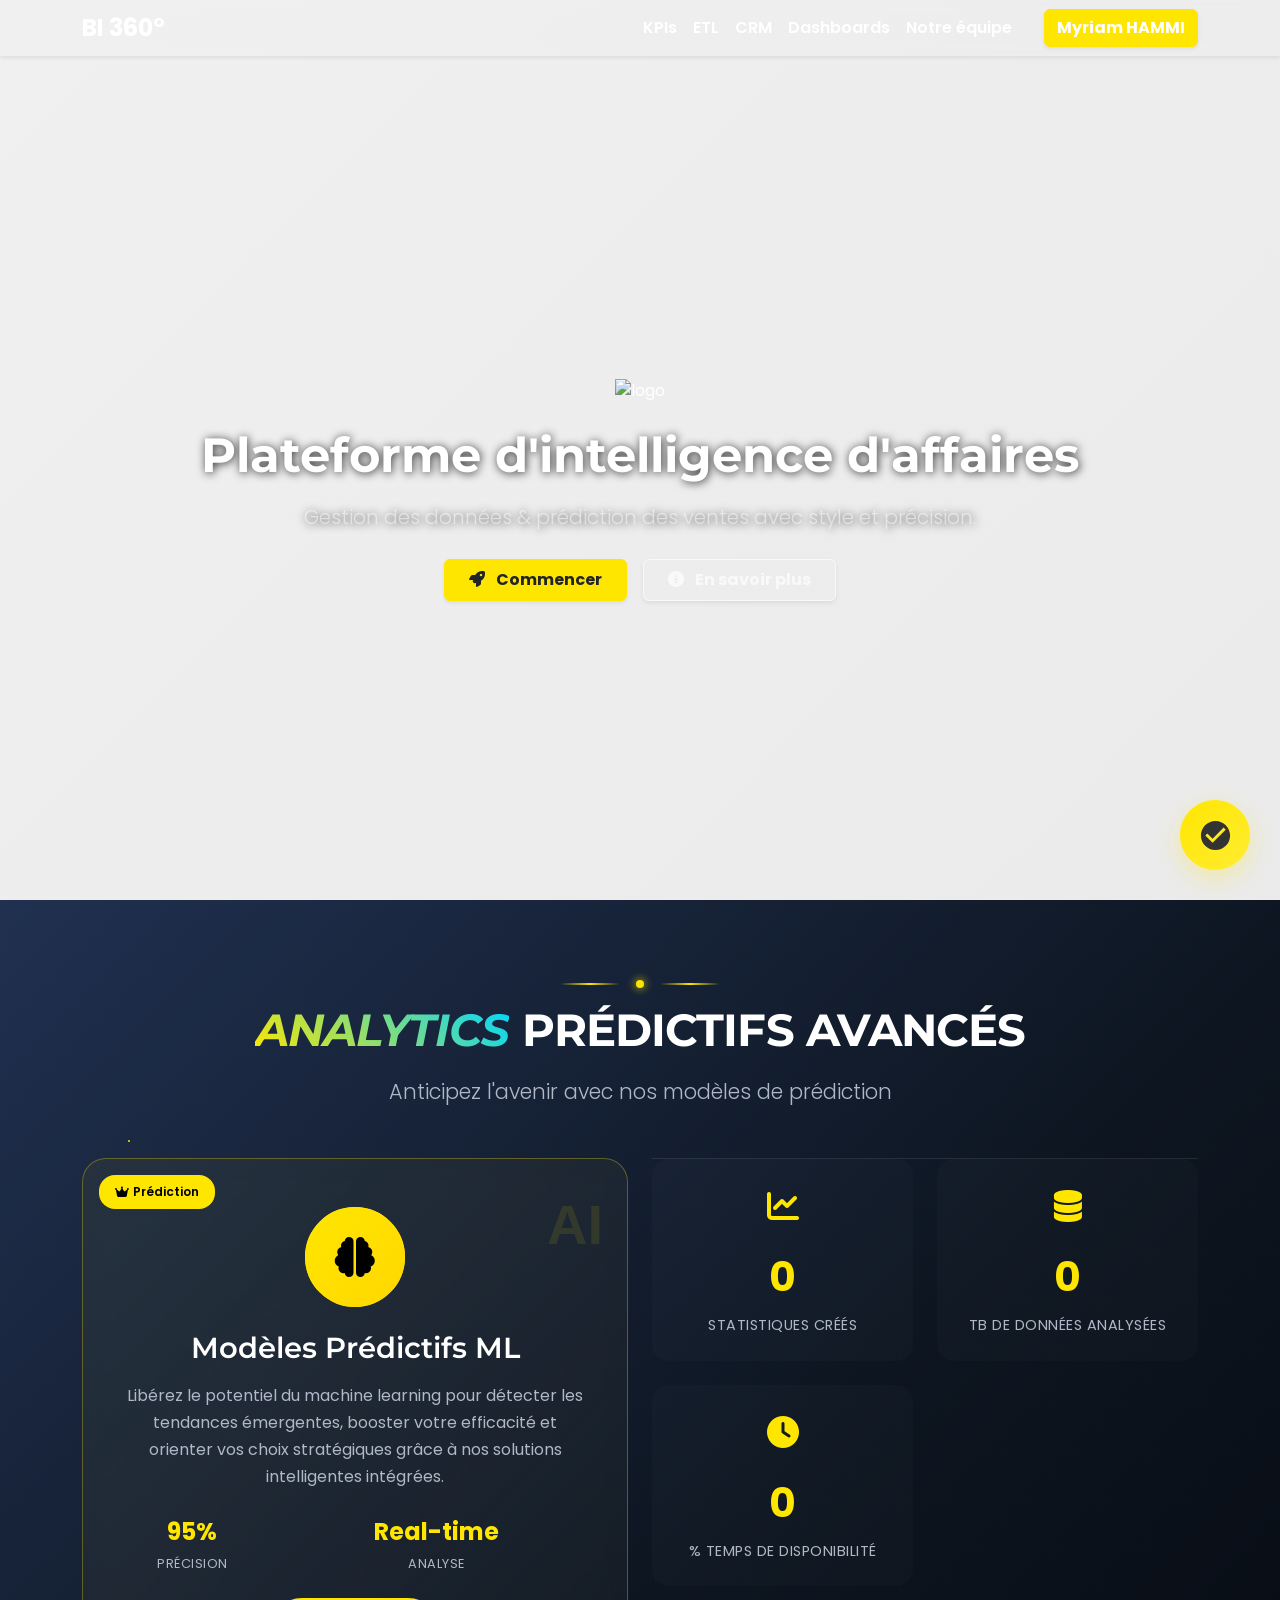
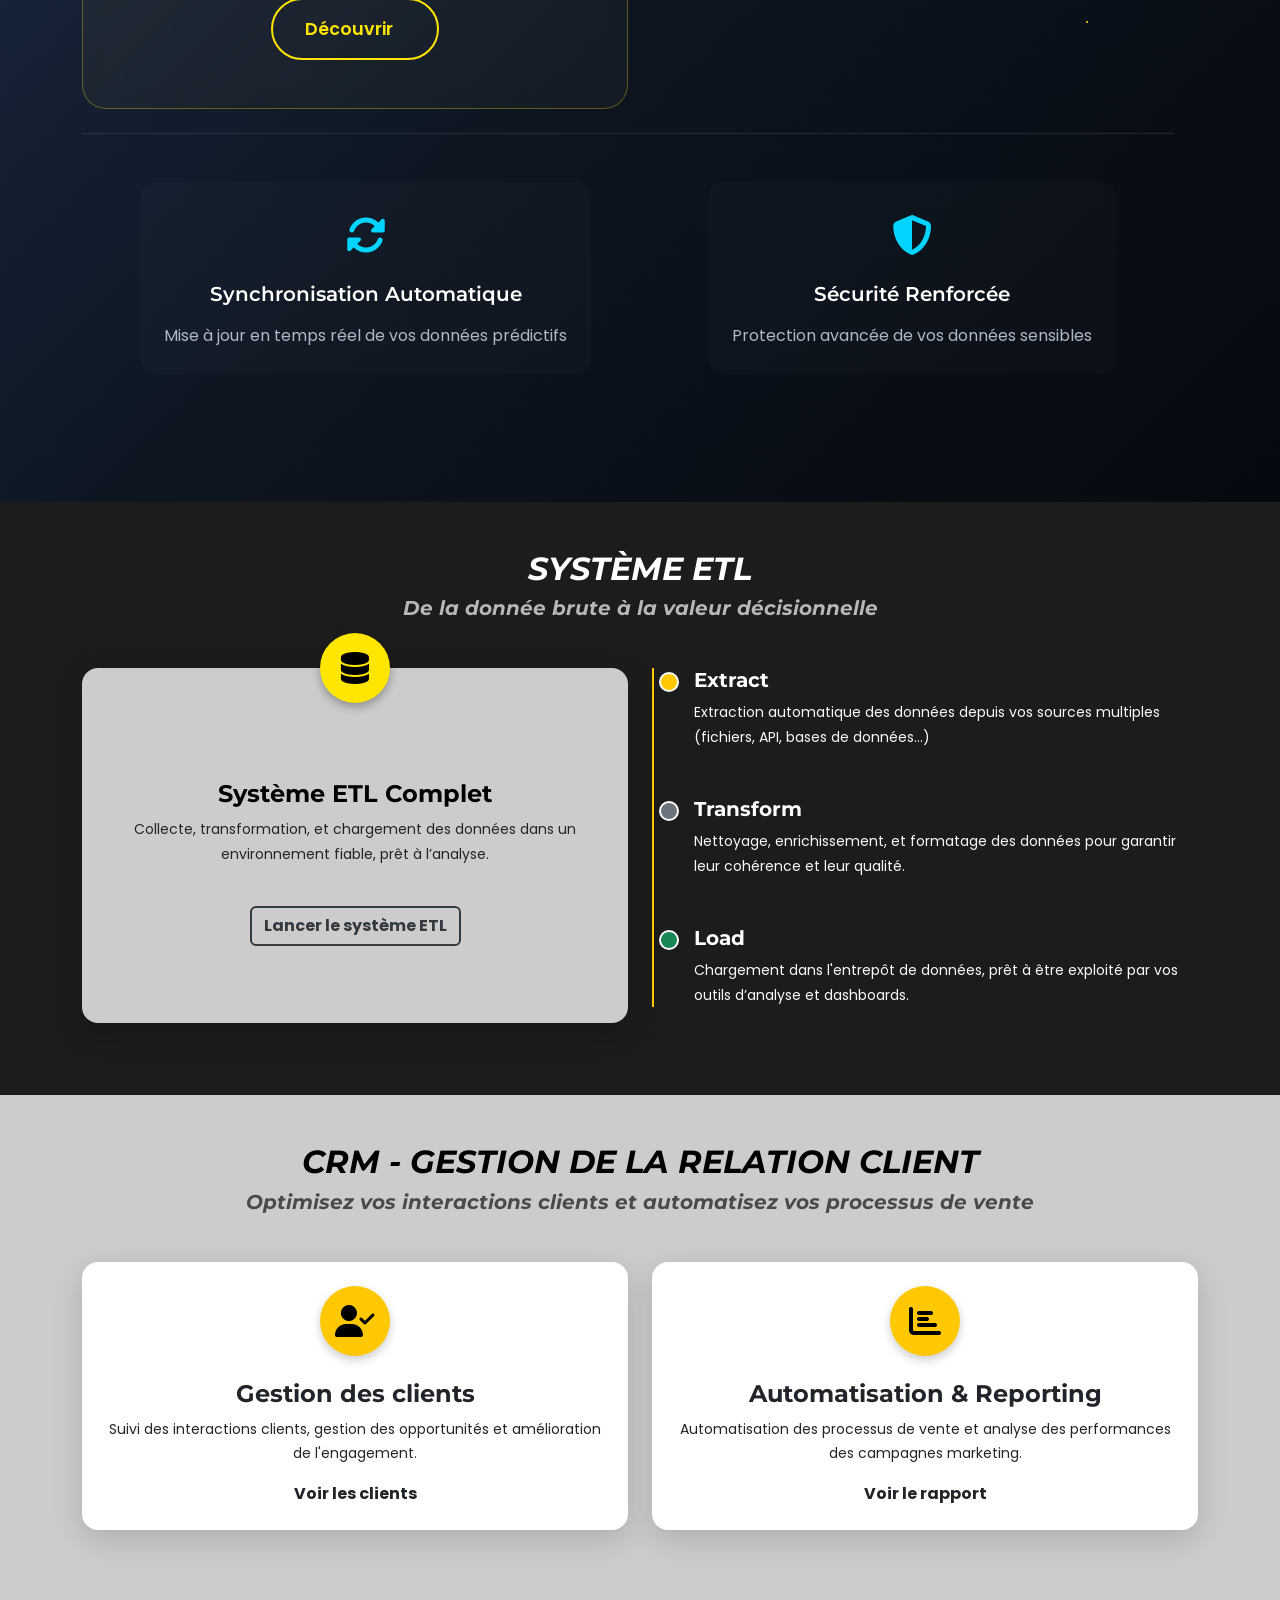
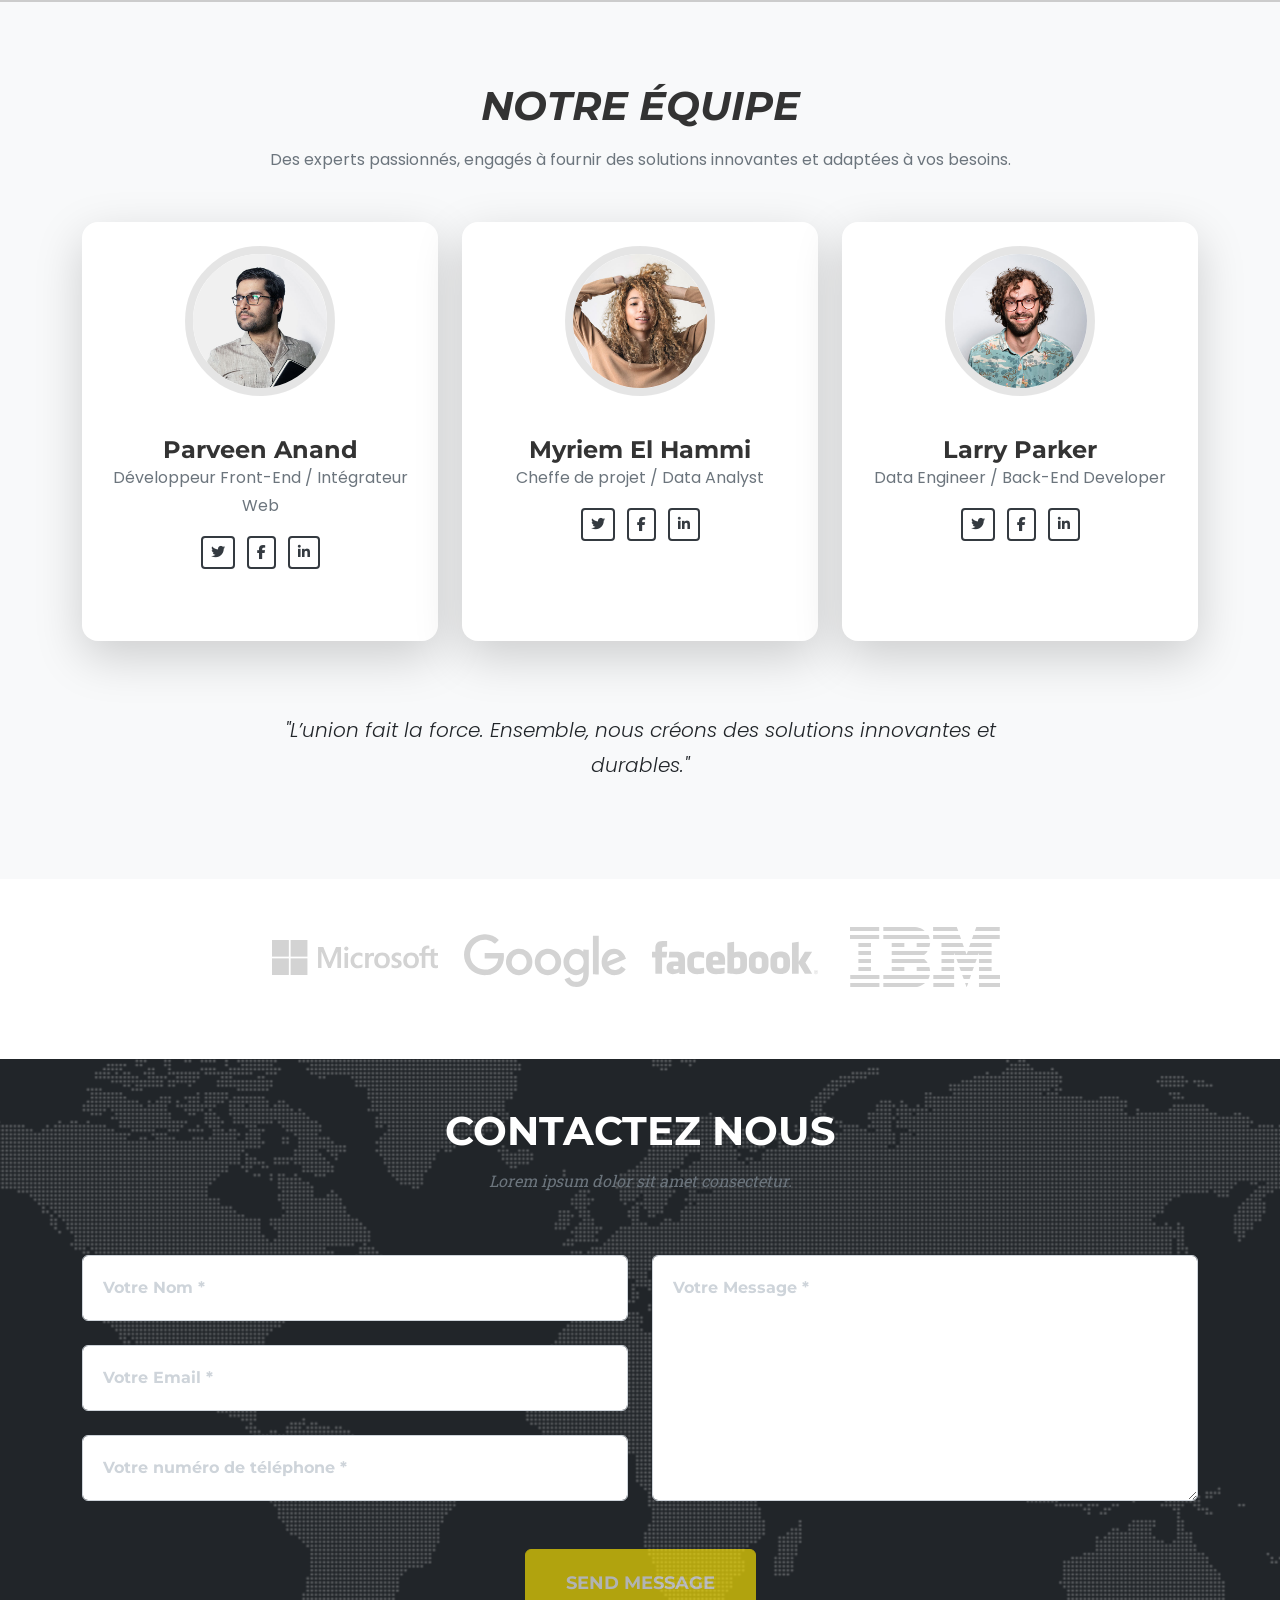
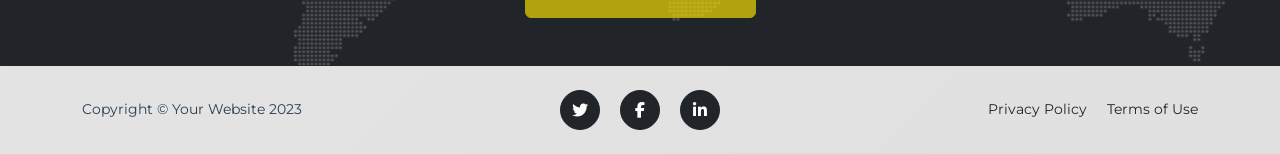
==== commit 355eaad6: "30/06/2025" ====
--- a/TEST_PFE/wwwroot/index.html
+++ b/TEST_PFE/wwwroot/index.html
@@ -6,6 +6,10 @@
     <!-- Animation AOS CSS -->
     <link href="https://cdn.jsdelivr.net/npm/aos@2.3.4/dist/aos.css" rel="stylesheet" />
 
+    <link href="https://cdnjs.cloudflare.com/ajax/libs/bootstrap/5.3.0/css/bootstrap.min.css" rel="stylesheet">
+    <link href="https://cdnjs.cloudflare.com/ajax/libs/font-awesome/6.4.0/css/all.min.css" rel="stylesheet">
+    <link href="https://cdnjs.cloudflare.com/ajax/libs/bootstrap-icons/1.10.0/font/bootstrap-icons.min.css" rel="stylesheet">
+    <link href="https://cdnjs.cloudflare.com/ajax/libs/aos/2.3.4/aos.css" rel="stylesheet" />
 
     <style>
         header {
@@ -498,10 +502,10 @@
         }
     </style>
 
-    
+
     <div class="assistant-container">
         <div class="pulse-ring"></div>
-        <div class="assistant-bubble" onclick="toggleChat()">
+        <div class="assistant-bubble">
             <svg class="ai-icon" viewBox="0 0 24 24">
                 <path d="M12 2C6.48 2 2 6.48 2 12s4.48 10 10 10 10-4.48 10-10S17.52 2 12 2zm-2 15l-5-5 1.41-1.41L10 14.17l7.59-7.59L19 8l-9 9z" />
             </svg>
@@ -509,24 +513,24 @@
 
         <div class="chat-panel" id="chatPanel">
             <div class="chat-header">
-                <button class="close-btn" onclick="toggleChat()">✕</button>
+                <button class="close-btn">✕</button>
                 <div class="status-indicator"></div>
                 <h3>Assistant IA</h3>
                 <p>Comment puis-je vous aider aujourd'hui ?</p>
             </div>
 
             <div class="chat-content">
-                <div class="suggestion-card" onclick="handleSuggestion('reports')">
+                <div class="suggestion-card" onclick="sendOption('reports')">
                     <h4>Consulter mes rapports</h4>
                     <p>Accédez rapidement à vos derniers rapports et analyses de performance</p>
                 </div>
 
-                <div class="suggestion-card" onclick="handleSuggestion('data')">
+                <div class="suggestion-card" onclick="sendOption('data')">
                     <h4>Analyser mes données</h4>
                     <p>Obtenez des insights détaillés sur vos données business</p>
                 </div>
 
-                <div class="suggestion-card" onclick="handleSuggestion('kpi')">
+                <div class="suggestion-card" onclick="sendOption('kpi')">
                     <h4>Prédire mes KPIs</h4>
                     <p>Anticipez les tendances de vos indicateurs clés de performance</p>
                 </div>
@@ -553,67 +557,64 @@
 
 
     <!-- ===== Section : KPIs ===== -->
-    <section id="kpis" class="py-6 position-relative overflow-hidden">
-        <!-- Liseré de séparation avec le header -->
-        <div class="w-100 position-absolute top-0 start-0" style="height:4px;background:#ffe600;"></div>
-
-        <div class="container position-relative" style="z-index:1;">
-            <div class="text-center mb-5">
-                <h2 class="text-uppercase fw-bold text-white fst-italic">
-                    KPIs Descriptifs, Explicatifs et Prédictifs
-                </h2>
-                <h5 class="fst-italic mb-0" style="color:#d0d0d0;">
-                    Une lecture complète des données pour guider vos décisions stratégiques
-                </h5>
+    <!--<section id="kpis" class="py-6 position-relative overflow-hidden">-->
+    <!-- Liseré de séparation avec le header -->
+    <!--<div class="w-100 position-absolute top-0 start-0" style="height:4px;background:#ffe600;"></div>
+
+    <div class="container position-relative" style="z-index:1;">
+        <div class="text-center mb-5">
+            <h2 class="text-uppercase fw-bold text-white fst-italic">
+                KPIs Descriptifs, Explicatifs et Prédictifs
+            </h2>
+            <h5 class="fst-italic mb-0" style="color:#d0d0d0;">
+                Une lecture complète des données pour guider vos décisions stratégiques
+            </h5>
+        </div>
+
+        <div class="row text-center gy-5">-->
+    <!-- KPI 1 -->
+    <!--<div class="col-md-4" data-aos="fade-up" data-aos-delay="100">
+        <div class="kpi-card h-100">
+            <div class="icon-circle mb-4">
+                <i class="fas fa-chart-line"></i>
             </div>
-
-            <div class="row text-center gy-5">
-                <!-- KPI 1 -->
-                <div class="col-md-4" data-aos="fade-up" data-aos-delay="100">
-                    <div class="kpi-card h-100">
-                        <div class="icon-circle mb-4">
-                            <i class="fas fa-chart-line"></i>
-                        </div>
-                        <h4 class="fw-semibold mb-3">KPIs Descriptifs</h4>
-                        <p class="small text-light opacity-75">
-                            Visualisation des performances passées à travers des indicateurs clés tels que le chiffre d'affaires et le taux de conversion.
-                        </p>
-                        <a class="stretched-link kpi-link" href="/SalesKPI/Descriptifs">Explorer <i class="bi bi-arrow-right"></i></a>
+            <h4 class="fw-semibold mb-3">KPIs Descriptifs</h4>
+            <p class="small text-light opacity-75">
+                Visualisation des performances passées à travers des indicateurs clés tels que le chiffre d'affaires et le taux de conversion.
+            </p>
+            <a class="stretched-link kpi-link" href="/SalesKPI/Descriptifs">Explorer <i class="bi bi-arrow-right"></i></a>
+        </div>
+    </div>-->
+    <!-- KPI 2 -->
+    <!--<div class="col-md-4" data-aos="fade-up" data-aos-delay="200">
+        <div class="kpi-card h-100">
+            <div class="icon-circle mb-4">
+                <i class="fas fa-project-diagram"></i>
+            </div>
+            <h4 class="fw-semibold mb-3">KPIs Explicatifs</h4>
+            <p class="small text-light opacity-75">
+                Compréhension des relations entre les variables pour expliquer les fluctuations de performance.
+            </p>
+            <a class="stretched-link kpi-link" href="/SalesKPI/Explicatifs">Explorer <i class="bi bi-arrow-right"></i></a>
+        </div>
+    </div>-->
+    <!-- KPI 3 -->
+    <!--<div class="col-md-4" data-aos="fade-up" data-aos-delay="300">
+                <div class="kpi-card h-100">
+                    <div class="icon-circle mb-4">
+                        <i class="fas fa-brain"></i>
                     </div>
-                </div>
-
-                <!-- KPI 2 -->
-                <div class="col-md-4" data-aos="fade-up" data-aos-delay="200">
-                    <div class="kpi-card h-100">
-                        <div class="icon-circle mb-4">
-                            <i class="fas fa-project-diagram"></i>
-                        </div>
-                        <h4 class="fw-semibold mb-3">KPIs Explicatifs</h4>
-                        <p class="small text-light opacity-75">
-                            Compréhension des relations entre les variables pour expliquer les fluctuations de performance.
-                        </p>
-                        <a class="stretched-link kpi-link" href="/SalesKPI/Explicatifs">Explorer <i class="bi bi-arrow-right"></i></a>
-                    </div>
-                </div>
-
-                <!-- KPI 3 -->
-                <div class="col-md-4" data-aos="fade-up" data-aos-delay="300">
-                    <div class="kpi-card h-100">
-                        <div class="icon-circle mb-4">
-                            <i class="fas fa-brain"></i>
-                        </div>
-                        <h4 class="fw-semibold mb-3">KPIs Prédictifs</h4>
-                        <p class="small text-light opacity-75">
-                            Utilisation de modèles prédictifs pour anticiper les évolutions futures et mieux piloter votre activité.
-                        </p>
-                        <a class="stretched-link kpi-link" href="/SalesKPI/Predictifs">Explorer <i class="bi bi-arrow-right"></i></a>
-                    </div>
+                    <h4 class="fw-semibold mb-3">KPIs Prédictifs</h4>
+                    <p class="small text-light opacity-75">
+                        Utilisation de modèles prédictifs pour anticiper les évolutions futures et mieux piloter votre activité.
+                    </p>
+                    <a class="stretched-link kpi-link" href="/SalesKPI/Predictifs">Explorer <i class="bi bi-arrow-right"></i></a>
                 </div>
             </div>
         </div>
-
-        <!-- Petit voile sombre par‑dessus le fond -->
-        <div class="position-absolute top-0 start-0 w-100 h-100 bg-dark opacity-50"></div>
+    </div>-->
+    <!-- Petit voile sombre par‑dessus le fond -->
+    <!--<div class="position-absolute top-0 start-0 w-100 h-100 bg-dark opacity-50"></div>
     </section>
 
     <style>
@@ -663,7 +664,721 @@
             .kpi-link:hover {
                 text-decoration: underline;
             }
+    </style>-->
+
+
+    <section id="kpis" class="py-6 position-relative overflow-hidden">
+        <!-- Liseré de séparation animé -->
+        <div class="separator-line position-absolute top-0 start-0"></div>
+
+        <!-- Particules d'arrière-plan -->
+        <div class="particles-bg position-absolute top-0 start-0 w-100 h-100"></div>
+
+        <!-- Grid d'arrière-plan subtile -->
+        <div class="grid-bg position-absolute top-0 start-0 w-100 h-100"></div>
+
+        <div class="container position-relative" style="z-index:10;">
+            <!-- En-tête amélioré -->
+            <div class="text-center mb-5" data-aos="fade-down">
+                <div class="title-decoration mb-3">
+                    <div class="decoration-line"></div>
+                    <div class="decoration-dot"></div>
+                    <div class="decoration-line"></div>
+                </div>
+                <h2 class="main-title">
+                    <span class="highlight-text">Analytics</span> Prédictifs Avancés
+                </h2>
+                <p class="subtitle">
+                    Anticipez l'avenir avec nos modèles de prédiction
+                </p>
+            </div>
+
+            <!-- Section KPI et Statistiques -->
+            <div class="row mb-5">
+                <!-- Carte KPI Prédictif -->
+                <div class="col-lg-6" data-aos="fade-up" data-aos-delay="100">
+                    <div class="kpi-card h-100 position-relative featured-card">
+                        <div class="card-glow"></div>
+                        <div class="featured-badge">
+                            <i class="fas fa-crown"></i>
+                            <span>Prédiction</span>
+                        </div>
+                        <div class="card-content text-center">
+                            <div class="icon-wrapper mb-4">
+                                <div class="icon-circle">
+                                    <i class="fas fa-brain"></i>
+                                </div>
+                                <div class="icon-pulse"></div>
+                            </div>
+
+                            <div class="card-number">AI</div>
+
+                            <h4 class="card-title mb-3">Modèles Prédictifs ML</h4>
+                            <p class="card-description mb-4">
+                                Libérez le potentiel du machine learning pour détecter les tendances émergentes, booster votre efficacité et orienter vos choix stratégiques grâce à nos solutions intelligentes intégrées.
+                            </p>
+
+                            <div class="kpi-metrics mb-4">
+                                <div class="row text-center">
+                                    <div class="col-4">
+                                        <div class="metric-item">
+                                            <div class="metric-value">95%</div>
+                                            <div class="metric-label">Précision</div>
+                                        </div>
+                                    </div>
+
+                                    <div class="col-8">
+                                        <div class="metric-item">
+                                            <div class="metric-value">Real-time</div>
+                                            <div class="metric-label">Analyse</div>
+                                        </div>
+                                    </div>
+                                </div>
+                            </div>
+
+                            <a class="kpi-link" href="/SalesKPI/Predictifs">
+                                <span>Découvrir</span>
+                                <i class="bi bi-arrow-right"></i>
+                            </a>
+                        </div>
+                    </div>
+                </div>
+
+                <!-- Section statistiques de l'application -->
+                <div class="col-lg-6" data-aos="fade-up" data-aos-delay="400">
+                    <div class="stats-section h-100">
+                        <div class="row text-center">
+                            <div class="col-sm-6 mb-4">
+                                <div class="stat-item">
+                                    <div class="stat-icon mb-3">
+                                        <i class="fas fa-chart-line"></i>
+                                    </div>
+                                    <div class="stat-number" data-target="+10">0</div>
+                                    <div class="stat-label">Statistiques Créés</div>
+                                </div>
+                            </div>
+                            <div class="col-sm-6 mb-4">
+                                <div class="stat-item">
+                                    <div class="stat-icon mb-3">
+                                        <i class="fas fa-database"></i>
+                                    </div>
+                                    <div class="stat-number" data-target="+30">0</div>
+                                    <div class="stat-label">TB de Données Analysées</div>
+                                </div>
+                            </div>
+
+                            <div class="col-sm-6 mb-4">
+                                <div class="stat-item">
+                                    <div class="stat-icon mb-3">
+                                        <i class="fas fa-clock"></i>
+                                    </div>
+                                    <div class="stat-number" data-target="99">0</div>
+                                    <div class="stat-label">% Temps de Disponibilité</div>
+                                </div>
+                            </div>
+                        </div>
+                    </div>
+
+                </div>
+                <!-- Section avantages supplémentaires -->
+                <div class="row mt-4">
+                    <div class="col-12">
+                        <div class="features-grid" data-aos="fade-up" data-aos-delay="500">
+                            <div class="d-flex justify-content-around">
+                                <div class="feature-item text-center mx-3">
+                                    <div class="feature-icon mb-3">
+                                        <i class="fas fa-sync-alt"></i>
+                                    </div>
+                                    <h5>Synchronisation Automatique</h5>
+                                    <p>Mise à jour en temps réel de vos données prédictifs</p>
+                                </div>
+                                <div class="feature-item text-center mx-3">
+                                    <div class="feature-icon mb-3">
+                                        <i class="fas fa-shield-alt"></i>
+                                    </div>
+                                    <h5>Sécurité Renforcée</h5>
+                                    <p>Protection avancée de vos données sensibles</p>
+                                </div>
+                            </div>
+                        </div>
+                    </div>
+                </div>
+    </section>
+
+    <style>
+        /* Variables CSS */
+        :root {
+            --primary-color: #ffe600;
+            --secondary-color: #ffd700;
+            --accent-color: #00d4ff;
+            --dark-bg: #0a0e1a;
+            --card-bg: rgba(255, 255, 255, 0.03);
+            --card-border: rgba(255, 255, 255, 0.08);
+            --text-primary: #ffffff;
+            --text-secondary: #b0b8c8;
+            --gradient-primary: linear-gradient(135deg, #203050 0%, #0d1520 55%, #06090f 100%);
+        }
+
+        /* Section principale */
+        #kpis {
+            background: var(--gradient-primary);
+            color: var(--text-primary);
+            min-height: 100vh;
+            display: flex;
+            align-items: center;
+            padding: 80px 0;
+        }
+
+        /* Liseré animé */
+        .separator-line {
+            height: 4px;
+            background: linear-gradient(90deg, transparent, var(--primary-color), var(--accent-color), var(--primary-color), transparent);
+            animation: shimmer 2s infinite;
+        }
+
+        @keyframes shimmer {
+            0% {
+                opacity: 0.5;
+            }
+
+            50% {
+                opacity: 1;
+            }
+
+            100% {
+                opacity: 0.5;
+            }
+        }
+
+        /* Particules d'arrière-plan */
+        .particles-bg::before,
+        .particles-bg::after {
+            content: '';
+            position: absolute;
+            width: 2px;
+            height: 2px;
+            background: var(--primary-color);
+            border-radius: 50%;
+            animation: float 6s ease-in-out infinite;
+        }
+
+        .particles-bg::before {
+            top: 20%;
+            left: 10%;
+            animation-delay: -2s;
+        }
+
+        .particles-bg::after {
+            top: 60%;
+            right: 15%;
+            animation-delay: -4s;
+        }
+
+        @keyframes float {
+            0%, 100% {
+                transform: translateY(0) rotate(0deg);
+                opacity: 0.3;
+            }
+
+            50% {
+                transform: translateY(-20px) rotate(180deg);
+                opacity: 1;
+            }
+        }
+
+        /* Grille d'arrière-plan */
+        .grid-bg {
+            background-image: linear-gradient(rgba(255, 230, 0, 0.02) 1px, transparent 1px), linear-gradient(90deg, rgba(255, 230, 0, 0.02) 1px, transparent 1px);
+            background-size: 50px 50px;
+            opacity: 0.3;
+        }
+
+        /* En-tête */
+        .title-decoration {
+            display: flex;
+            align-items: center;
+            justify-content: center;
+            gap: 1rem;
+        }
+
+        .decoration-line {
+            width: 60px;
+            height: 2px;
+            background: linear-gradient(90deg, transparent, var(--primary-color), transparent);
+        }
+
+        .decoration-dot {
+            width: 8px;
+            height: 8px;
+            background: var(--primary-color);
+            border-radius: 50%;
+            box-shadow: 0 0 10px var(--primary-color);
+        }
+
+        .main-title {
+            font-size: 2.8rem;
+            font-weight: 700;
+            letter-spacing: -0.02em;
+            margin-bottom: 1rem;
+            text-transform: uppercase;
+        }
+
+        .highlight-text {
+            background: linear-gradient(45deg, var(--primary-color), var(--accent-color));
+            -webkit-background-clip: text;
+            -webkit-text-fill-color: transparent;
+            background-clip: text;
+            font-style: italic;
+        }
+
+        .subtitle {
+            font-size: 1.3rem;
+            color: var(--text-secondary);
+            font-weight: 300;
+            max-width: 700px;
+            margin: 0 auto;
+        }
+
+        /* Carte KPI */
+        .kpi-card {
+            background: var(--card-bg);
+            border: 1px solid var(--card-border);
+            border-radius: 1.5rem;
+            padding: 0;
+            position: relative;
+            transition: all 0.4s cubic-bezier(0.25, 0.8, 0.25, 1);
+            overflow: hidden;
+            backdrop-filter: blur(10px);
+        }
+
+            .kpi-card:hover {
+                transform: translateY(-12px) scale(1.02);
+                border-color: rgba(255, 230, 0, 0.3);
+            }
+
+            .kpi-card::before {
+                content: '';
+                position: absolute;
+                top: 0;
+                left: 0;
+                right: 0;
+                bottom: 0;
+                background: linear-gradient(135deg, rgba(255, 230, 0, 0.1), transparent);
+                opacity: 0;
+                transition: opacity 0.3s ease;
+            }
+
+            .kpi-card:hover::before {
+                opacity: 1;
+            }
+
+        /* Lueur de carte */
+        .card-glow {
+            position: absolute;
+            top: -50%;
+            left: -50%;
+            width: 200%;
+            height: 200%;
+            background: radial-gradient(circle, rgba(255, 230, 0, 0.1) 0%, transparent 70%);
+            opacity: 0;
+            transition: opacity 0.3s ease;
+        }
+
+        .kpi-card:hover .card-glow {
+            opacity: 1;
+        }
+
+        /* Contenu de carte */
+        .card-content {
+            padding: 3rem 2.5rem;
+            position: relative;
+            z-index: 2;
+        }
+
+        /* Wrapper d'icône */
+        .icon-wrapper {
+            position: relative;
+            display: inline-block;
+        }
+
+        .icon-circle {
+            width: 100px;
+            height: 100px;
+            border-radius: 50%;
+            background: linear-gradient(135deg, var(--primary-color), var(--secondary-color));
+            display: flex;
+            align-items: center;
+            justify-content: center;
+            color: #000;
+            font-size: 2.5rem;
+            position: relative;
+            z-index: 2;
+            transition: all 0.3s ease;
+        }
+
+        .kpi-card:hover .icon-circle {
+            transform: scale(1.1) rotate(5deg);
+        }
+
+        .icon-pulse {
+            position: absolute;
+            top: 50%;
+            left: 50%;
+            transform: translate(-50%, -50%);
+            width: 100px;
+            height: 100px;
+            border: 2px solid var(--primary-color);
+            border-radius: 50%;
+            animation: pulse 2s infinite;
+        }
+
+        @keyframes pulse {
+            0% {
+                transform: translate(-50%, -50%) scale(1);
+                opacity: 1;
+            }
+
+            100% {
+                transform: translate(-50%, -50%) scale(1.5);
+                opacity: 0;
+            }
+        }
+
+        /* Numéro de carte */
+        .card-number {
+            position: absolute;
+            top: 1.5rem;
+            right: 1.5rem;
+            font-size: 3.5rem;
+            font-weight: 900;
+            color: rgba(255, 230, 0, 0.1);
+            font-family: 'Arial Black', sans-serif;
+        }
+
+        /* Titre et description */
+        .card-title {
+            font-size: 1.8rem;
+            font-weight: 600;
+            color: var(--text-primary);
+            margin-bottom: 1rem;
+        }
+
+        .card-description {
+            color: var(--text-secondary);
+            line-height: 1.7;
+            font-size: 1rem;
+        }
+
+        /* Métriques KPI */
+        .kpi-metrics .metric-item {
+            text-align: center;
+        }
+
+        .metric-value {
+            font-size: 1.5rem;
+            font-weight: 700;
+            color: var(--primary-color);
+            margin-bottom: 0.25rem;
+        }
+
+        .metric-label {
+            font-size: 0.8rem;
+            color: var(--text-secondary);
+            text-transform: uppercase;
+            letter-spacing: 0.5px;
+        }
+
+        /* Lien Explorer */
+        .kpi-link {
+            display: inline-flex;
+            align-items: center;
+            gap: 0.75rem;
+            color: var(--primary-color);
+            font-weight: 600;
+            text-decoration: none;
+            padding: 1rem 2rem;
+            border: 2px solid var(--primary-color);
+            border-radius: 2rem;
+            transition: all 0.3s ease;
+            position: relative;
+            overflow: hidden;
+            font-size: 1.1rem;
+        }
+
+            .kpi-link::before {
+                content: '';
+                position: absolute;
+                top: 0;
+                left: -100%;
+                width: 100%;
+                height: 100%;
+                background: var(--primary-color);
+                transition: left 0.3s ease;
+                z-index: -1;
+            }
+
+            .kpi-link:hover {
+                color: #000;
+                transform: translateX(5px);
+            }
+
+                .kpi-link:hover::before {
+                    left: 0;
+                }
+
+        /* Carte mise en avant */
+        .featured-card {
+            border-color: rgba(255, 230, 0, 0.3);
+            background: linear-gradient(135deg, rgba(255, 230, 0, 0.05), var(--card-bg));
+        }
+
+        .featured-badge {
+            position: absolute;
+            top: 1rem;
+            left: 1rem;
+            background: var(--primary-color);
+            color: #000;
+            padding: 0.5rem 1rem;
+            border-radius: 1rem;
+            font-size: 0.75rem;
+            font-weight: 600;
+            display: flex;
+            align-items: center;
+            gap: 0.25rem;
+            z-index: 3;
+        }
+
+        /* Section statistiques */
+        .stats-section {
+            border-top: 1px solid rgba(255, 255, 255, 0.1);
+        }
+
+        .stat-item {
+            padding: 1.5rem;
+            background: rgba(255, 255, 255, 0.02);
+            border-radius: 1rem;
+            transition: all 0.3s ease;
+        }
+
+            .stat-item:hover {
+                background: rgba(255, 255, 255, 0.05);
+                transform: translateY(-5px);
+            }
+
+        .stat-icon {
+            font-size: 2rem;
+            color: var(--primary-color);
+        }
+
+        .stat-number {
+            font-size: 2.5rem;
+            font-weight: 700;
+            color: var(--primary-color);
+            margin-bottom: 0.5rem;
+        }
+
+        .stat-label {
+            color: var(--text-secondary);
+            font-size: 0.9rem;
+            text-transform: uppercase;
+            letter-spacing: 0.5px;
+        }
+
+        /* Section fonctionnalités */
+        .features-grid {
+            border-top: 1px solid rgba(255, 255, 255, 0.1);
+            padding-top: 3rem;
+        }
+
+        .feature-item {
+            padding: 1.5rem;
+            background: rgba(255, 255, 255, 0.02);
+            border-radius: 1rem;
+            transition: all 0.3s ease;
+            height: 100%;
+        }
+
+            .feature-item:hover {
+                background: rgba(255, 255, 255, 0.05);
+                transform: translateY(-5px);
+            }
+
+        .feature-icon {
+            font-size: 2.5rem;
+            color: var(--accent-color);
+        }
+
+        .feature-item h5 {
+            color: var(--text-primary);
+            font-weight: 600;
+            margin-bottom: 1rem;
+        }
+
+        .feature-item p {
+            color: var(--text-secondary);
+            margin-bottom: 0;
+        }
+
+        /* Responsive */
+        @media (max-width: 768px) {
+            .main-title {
+                font-size: 2.2rem;
+            }
+
+            .card-content {
+                padding: 2rem 1.5rem;
+            }
+
+            .icon-circle {
+                width: 80px;
+                height: 80px;
+                font-size: 2rem;
+            }
+
+            .card-number {
+                font-size: 2.5rem;
+                top: 1rem;
+                right: 1rem;
+            }
+
+            .stat-number {
+                font-size: 2rem;
+            }
+
+            .kpi-link {
+                padding: 0.8rem 1.5rem;
+                font-size: 1rem;
+            }
+        }
+
+        /* Animations d'entrée */
+        .kpi-card {
+            opacity: 0;
+            transform: translateY(30px);
+            animation: fadeInUp 0.6s ease forwards;
+        }
+
+        @keyframes fadeInUp {
+            to {
+                opacity: 1;
+                transform: translateY(0);
+            }
+        }
     </style>
+
+    <script src="https://cdnjs.cloudflare.com/ajax/libs/bootstrap/5.3.0/js/bootstrap.bundle.min.js"></script>
+    <script src="https://cdnjs.cloudflare.com/ajax/libs/aos/2.3.4/aos.js"></script>
+    <script>
+        // Initialisation AOS
+        AOS.init({
+            duration: 800,
+            easing: 'ease-out-quart',
+            once: true
+        });
+
+        // Animation des compteurs
+        function animateCounters() {
+            const counters = document.querySelectorAll('.stat-number');
+
+            counters.forEach(counter => {
+                const target = parseInt(counter.getAttribute('data-target'));
+                const increment = target / 100;
+                let current = 0;
+
+                const timer = setInterval(() => {
+                    current += increment;
+                    if (current >= target) {
+                        current = target;
+                        clearInterval(timer);
+                    }
+                    counter.textContent = Math.floor(current);
+                }, 20);
+            });
+        }
+
+        // Observer pour déclencher l'animation des compteurs
+        const statsSection = document.querySelector('.stats-section');
+        const observer = new IntersectionObserver((entries) => {
+            entries.forEach(entry => {
+                if (entry.isIntersecting) {
+                    animateCounters();
+                    observer.unobserve(entry.target);
+                }
+            });
+        });
+
+        if (statsSection) {
+            observer.observe(statsSection);
+        }
+
+        // Effets de parallaxe légers
+        document.addEventListener('mousemove', (e) => {
+            const card = document.querySelector('.kpi-card');
+            const mouseX = e.clientX / window.innerWidth;
+            const mouseY = e.clientY / window.innerHeight;
+
+            const x = (mouseX - 0.5) * 5;
+            const y = (mouseY - 0.5) * 5;
+
+            if (card) {
+                card.style.transform += ` translate(${x}px, ${y}px)`;
+            }
+        });
+
+        // Animation des particules supplémentaires
+        function createParticles() {
+            const particlesContainer = document.querySelector('.particles-bg');
+
+            for (let i = 0; i < 5; i++) {
+                const particle = document.createElement('div');
+                particle.className = 'floating-particle';
+                particle.style.cssText = `
+                                position: absolute;
+                                width: 3px;
+                                height: 3px;
+                                background: var(--accent-color);
+                                border-radius: 50%;
+                                opacity: 0.4;
+                                animation: floatRandom ${5 + Math.random() * 5}s ease-in-out infinite;
+                                top: ${Math.random() * 100}%;
+                                left: ${Math.random() * 100}%;
+                                animation-delay: -${Math.random() * 5}s;
+                            `;
+                particlesContainer.appendChild(particle);
+            }
+        }
+
+        // Créer les particules au chargement
+        window.addEventListener('load', createParticles);
+
+        // Animation CSS pour les particules flottantes
+        const style = document.createElement('style');
+        style.textContent = `
+                        @keyframes floatRandom {
+                            0%, 100% {
+                                transform: translateY(0) translateX(0) rotate(0deg) scale(1);
+                                opacity: 0.2;
+                            }
+                            25% {
+                                transform: translateY(-15px) translateX(10px) rotate(90deg) scale(1.2);
+                                opacity: 0.6;
+                            }
+                            50% {
+                                transform: translateY(-30px) translateX(-5px) rotate(180deg) scale(0.8);
+                                opacity: 1;
+                            }
+                            75% {
+                                transform: translateY(-10px) translateX(-15px) rotate(270deg) scale(1.1);
+                                opacity: 0.4;
+                            }
+                        }
+                    `;
+        document.head.appendChild(style);
+    </script>
+
+
+
+
 
 
 
@@ -803,7 +1518,7 @@
 
                         <!-- Lien vers rapport -->
                         <a class="fw-bold text-dark text-decoration-none"
-                           href="https://app.powerbi.com/reportEmbed?reportId=377edfc5-5d3d-4052-902a-e5419cc0e62c&autoAuth=true&ctid=604f1a96-cbe8-43f8-abbf-f8eaf5d85730"
+                           href="https://app.powerbi.com/reportEmbed?reportId=efef675d-ae63-4d35-aad1-3d13d206672b&autoAuth=true&ctid=604f1a96-cbe8-43f8-abbf-f8eaf5d85730"
                            target="_blank">
                             Voir le rapport <i class="bi bi-arrow-right"></i>
                         </a>
@@ -1190,19 +1905,33 @@
             }
         });
     </script>
-   
-   
+
+
 
     <script>
         let isOpen = false;
 
         // Affiche automatiquement l'assistant après 1 seconde avec animation
         window.onload = function () {
+            // 1. Animation de la bulle d'assistant après 1 seconde
             setTimeout(() => {
                 const assistantBubble = document.querySelector('.assistant-bubble');
                 assistantBubble.style.animation = 'bounceIn 0.8s ease';
             }, 1000);
+
+            // 2. Ajouter les écouteurs d'événements dynamiquement
+            const assistantBubble = document.querySelector('.assistant-bubble');
+            const closeButton = document.querySelector('.close-btn');
+
+            if (assistantBubble) {
+                assistantBubble.addEventListener('click', toggleChat);
+            }
+
+            if (closeButton) {
+                closeButton.addEventListener('click', toggleChat);
+            }
         };
+
 
         function toggleChat() {
             const panel = document.getElementById('chatPanel');
@@ -1222,46 +1951,8 @@
             isOpen = false;
         }
 
-        // Fonction principale pour gérer les options de navigation
-        function sendOption(option) {
-            const typingIndicator = document.getElementById('typingIndicator');
-
-            // Afficher l'indicateur de frappe
-            typingIndicator.style.display = 'flex';
-
-            setTimeout(() => {
-                typingIndicator.style.display = 'none';
-
-                if (option === 'Rapports' || option === 'reports') {
-                    const powerBiUrl = "https://app.powerbi.com/groups/me/reports/377edfc5-5d3d-4052-902a-e5419cc0e62c/113196a9a0dd884c8842?experience=power-bi";
-                    window.open(powerBiUrl, '_blank');
-                    showResponse("📊 Ouverture des rapports Power BI dans un nouvel onglet...");
-                    return;
-                }
-
-                if (option === 'Analyser' || option === 'data') {
-                    // Redirection vers la page ETL/Upload
-                    showResponse("🔍 Redirection vers l'analyse de données...");
-                    setTimeout(() => {
-                        window.location.href = '/ETL/Upload';
-                    }, 1500);
-                    return;
-                }
-
-                if (option === 'Predire' || option === 'kpi') {
-                    // Redirection vers la page Predictifs
-                    showResponse("📈 Redirection vers les prédictions KPI...");
-                    setTimeout(() => {
-                        window.location.href = '/SalesKPI/Predictifs';
-                    }, 1500);
-                    return;
-                }
-            }, 1000);
-        }
-
-        function handleSuggestion(type) {
-            sendOption(type);
-        }
+      
+
 
         function quickAction(action) {
             const typingIndicator = document.getElementById('typingIndicator');
@@ -1284,19 +1975,19 @@
             const chatContent = document.querySelector('.chat-content');
             const responseDiv = document.createElement('div');
             responseDiv.style.cssText = `
-                    background: linear-gradient(135deg, #333333, #1e1e28);
-                    color: #ffffff;
-                    padding: 12px 16px;
-                    border-radius: 18px;
-                    margin: 10px 0;
-                    font-size: 14px;
-                    box-shadow: 0 4px 15px rgba(30, 30, 40, 0.3);
-                    animation: slideIn 0.3s ease;
-                    position: relative;
-                    max-width: 90%;
-                    word-wrap: break-word;
-                    border: 1px solid #999999;
-                `;
+                                        background: linear-gradient(135deg, #333333, #1e1e28);
+                                        color: #ffffff;
+                                        padding: 12px 16px;
+                                        border-radius: 18px;
+                                        margin: 10px 0;
+                                        font-size: 14px;
+                                        box-shadow: 0 4px 15px rgba(30, 30, 40, 0.3);
+                                        animation: slideIn 0.3s ease;
+                                        position: relative;
+                                        max-width: 90%;
+                                        word-wrap: break-word;
+                                        border: 1px solid #999999;
+                                    `;
 
             // Ajouter une icone de robot
             const iconSpan = document.createElement('span');
@@ -1318,42 +2009,42 @@
         // Ajouter les animations CSS supplémentaires
         const style = document.createElement('style');
         style.textContent = `
-                @keyframes slideIn {
-                    from {
-                        opacity: 0;
-                        transform: translateY(10px) scale(0.95);
-                    }
-                    to {
-                        opacity: 1;
-                        transform: translateY(0) scale(1);
-                    }
-                }
-
-                @keyframes bounceIn {
-                    0% {
-                        transform: scale(0.3);
-                        opacity: 0;
-                    }
-                    50% {
-                        transform: scale(1.05);
-                    }
-                    70% {
-                        transform: scale(0.9);
-                    }
-                    100% {
-                        transform: scale(1);
-                        opacity: 1;
-                    }
-                }
-
-                .suggestion-card:active {
-                    transform: translateY(0) scale(0.98);
-                }
-
-                .quick-action:active {
-                    transform: translateY(0) scale(0.95);
-                }
-            `;
+                                    @keyframes slideIn {
+                                        from {
+                                            opacity: 0;
+                                            transform: translateY(10px) scale(0.95);
+                                        }
+                                        to {
+                                            opacity: 1;
+                                            transform: translateY(0) scale(1);
+                                        }
+                                    }
+
+                                    @keyframes bounceIn {
+                                        0% {
+                                            transform: scale(0.3);
+                                            opacity: 0;
+                                        }
+                                        50% {
+                                            transform: scale(1.05);
+                                        }
+                                        70% {
+                                            transform: scale(0.9);
+                                        }
+                                        100% {
+                                            transform: scale(1);
+                                            opacity: 1;
+                                        }
+                                    }
+
+                                    .suggestion-card:active {
+                                        transform: translateY(0) scale(0.98);
+                                    }
+
+                                    .quick-action:active {
+                                        transform: translateY(0) scale(0.95);
+                                    }
+                                `;
         document.head.appendChild(style);
 
         // Fermer le panel si on clique à l'extérieur
@@ -1377,6 +2068,86 @@
             }
         });
     </script>
+    <script>
+        // Toggle panel visibility
+        const assistantBubble = document.querySelector('.assistant-bubble');
+        const chatPanel = document.getElementById('chatPanel');
+        const closeBtn = document.querySelector('.close-btn');
+        const typingIndicator = document.getElementById('typingIndicator');
+
+        assistantBubble.addEventListener('click', () => {
+            chatPanel.classList.add('active');
+        });
+
+        closeBtn.addEventListener('click', () => {
+            chatPanel.classList.remove('active');
+        });
+
+        // Suggestion card handlers
+        function handleSuggestion(type) {
+            typingIndicator.style.display = 'flex';
+
+            setTimeout(() => {
+                typingIndicator.style.display = 'none';
+                alert(`Fonction simulée pour : ${type}`);
+                // Tu peux ici déclencher une vraie logique (API call, UI update, etc.)
+            }, 1500);
+        }
+
+        // Quick action handlers
+        function quickAction(action) {
+            alert(`Action rapide : ${action}`);
+            // Tu peux ajouter ici tes vraies actions
+        }
+
+        // Rendre les fonctions accessibles globalement
+        window.handleSuggestion = handleSuggestion;
+        window.quickAction = quickAction;
+
+
+    </script>
+<script>
+    // Fonction principale pour gérer les options de navigation
+    window.sendOption = function (option) {
+        const typingIndicator = document.getElementById('typingIndicator');
+        typingIndicator.style.display = 'flex';
+
+        setTimeout(() => {
+            typingIndicator.style.display = 'none';
+
+            if (option === 'Rapports' || option === 'reports') {
+                const powerBiUrl = "https://app.powerbi.com/reportEmbed?reportId=efef675d-ae63-4d35-aad1-3d13d206672b&autoAuth=true&ctid=604f1a96-cbe8-43f8-abbf-f8eaf5d85730";
+                window.open(powerBiUrl, '_blank');
+                showResponse("📊 Ouverture des rapports Power BI...");
+                return;
+            }
+
+            if (option === 'Analyser' || option === 'data') {
+                showResponse("🔍 Redirection vers l'analyse de données...");
+                setTimeout(() => {
+                    window.location.href = '/ETL/Upload';
+                }, 1500);
+                return;
+            }
+
+            if (option === 'Predire' || option === 'kpi') {
+                showResponse("📈 Redirection vers les prédictions KPI...");
+                setTimeout(() => {
+                    window.location.href = '/SalesKPI/Predictifs';
+                }, 1500);
+                return;
+            }
+        }, 1000);
+    }
+
+    window.handleSuggestion = function (type) {
+        sendOption(type);
+    }
+
+    window.showResponse = function (text) {
+        alert(text); // à remplacer par ton affichage dans l’UI
+    }
+</script>
 
 </body>
 </html >
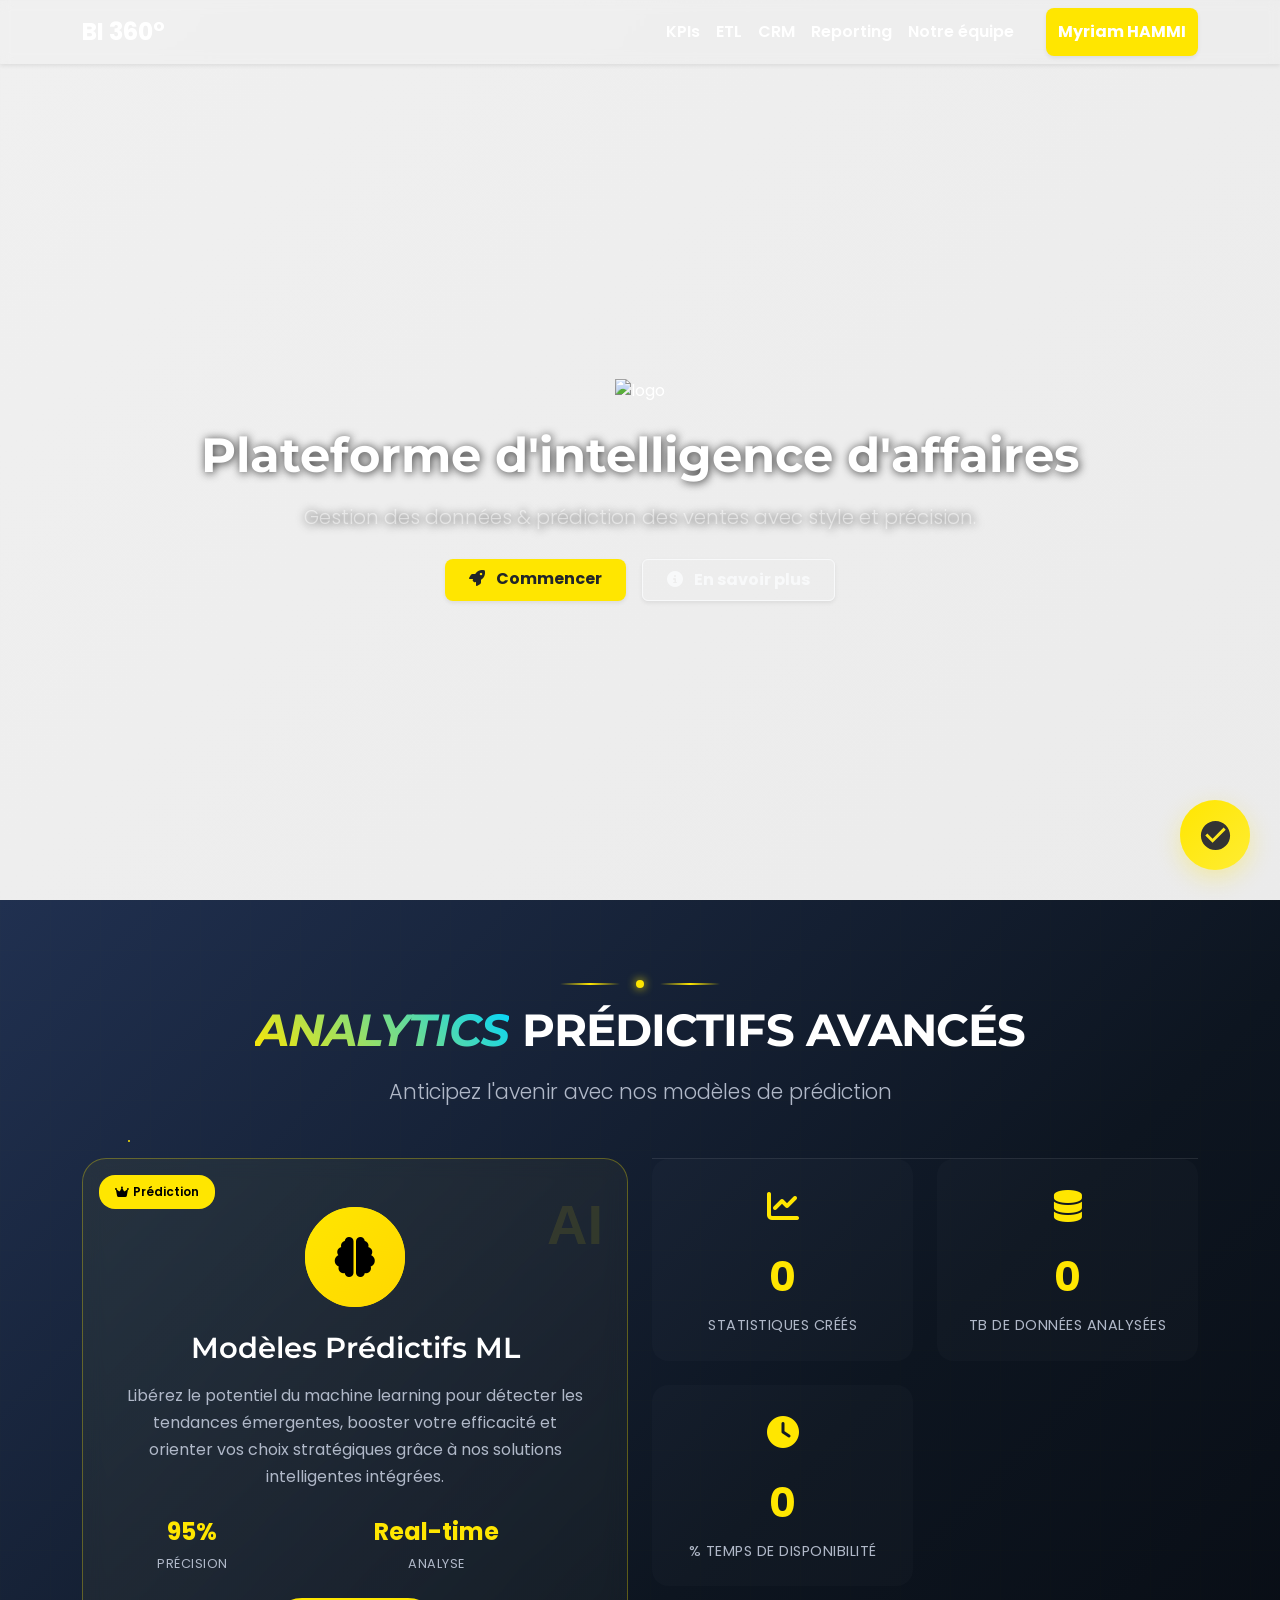
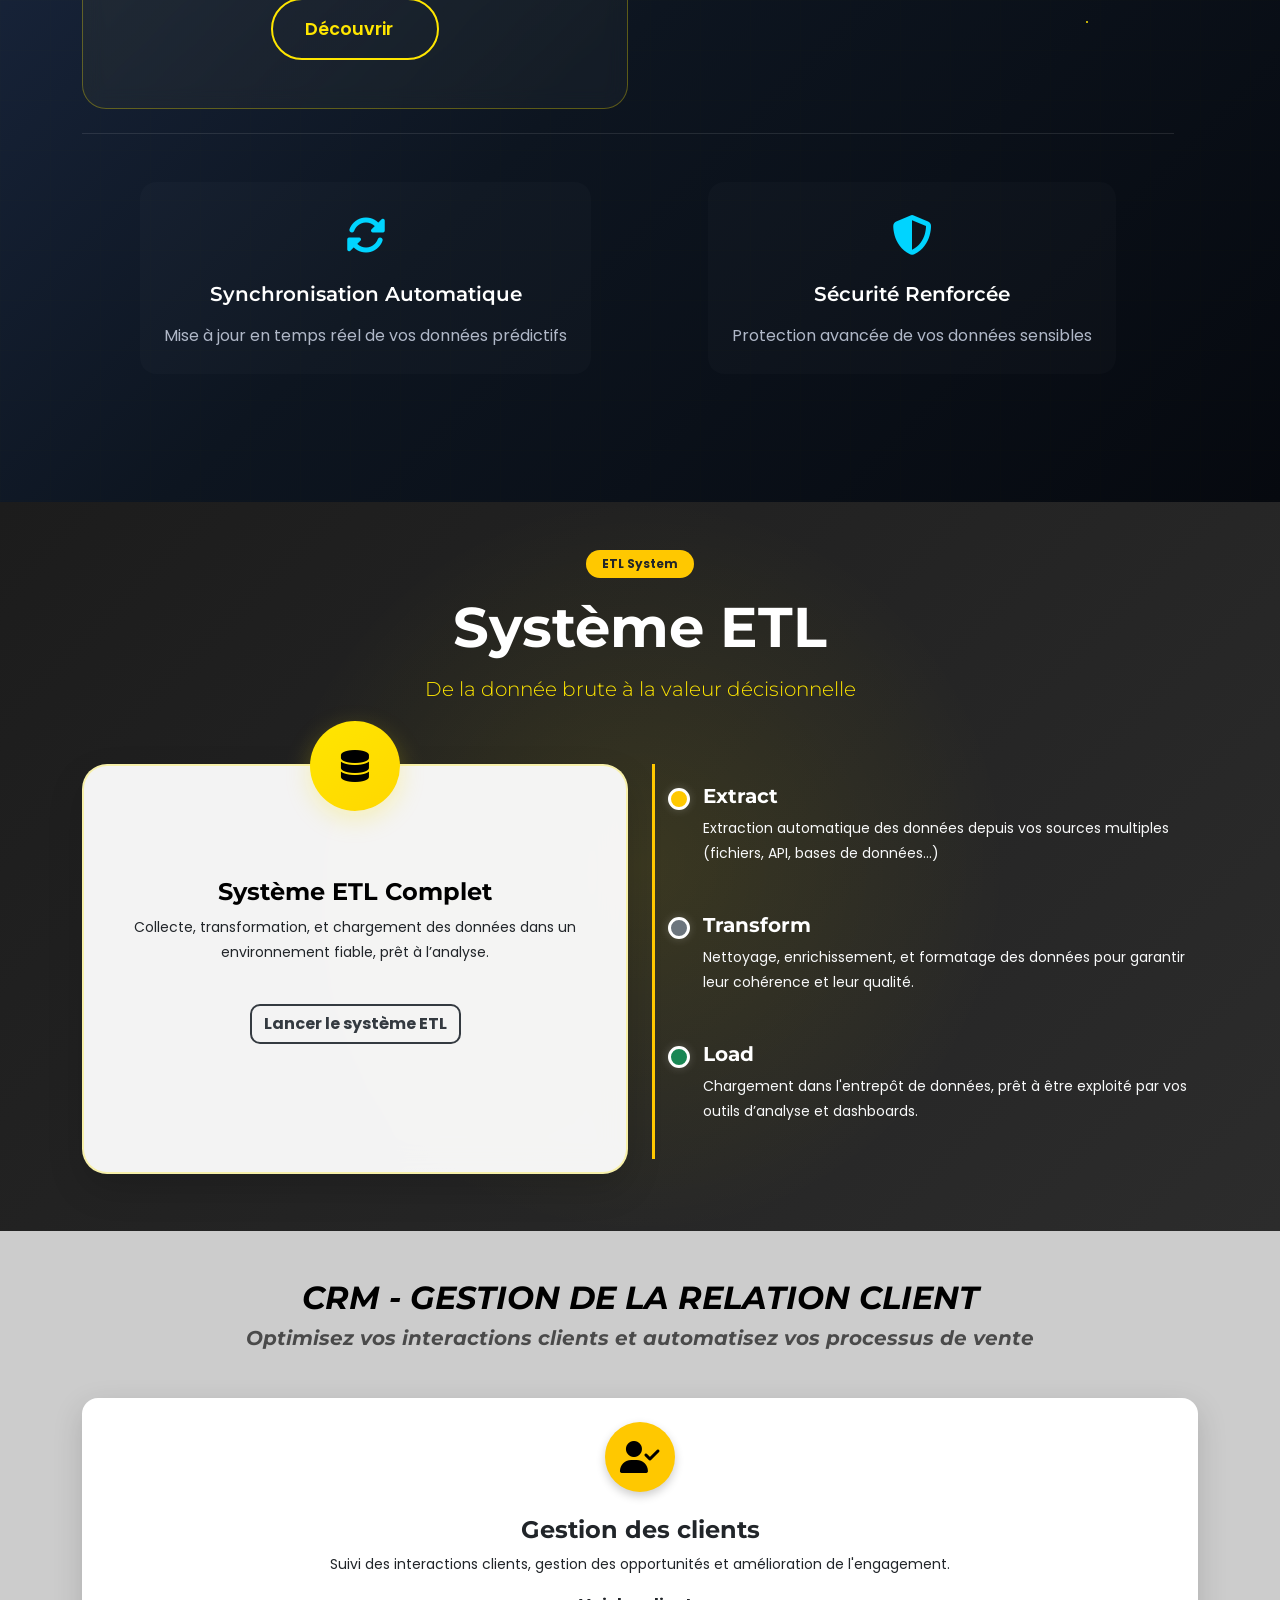
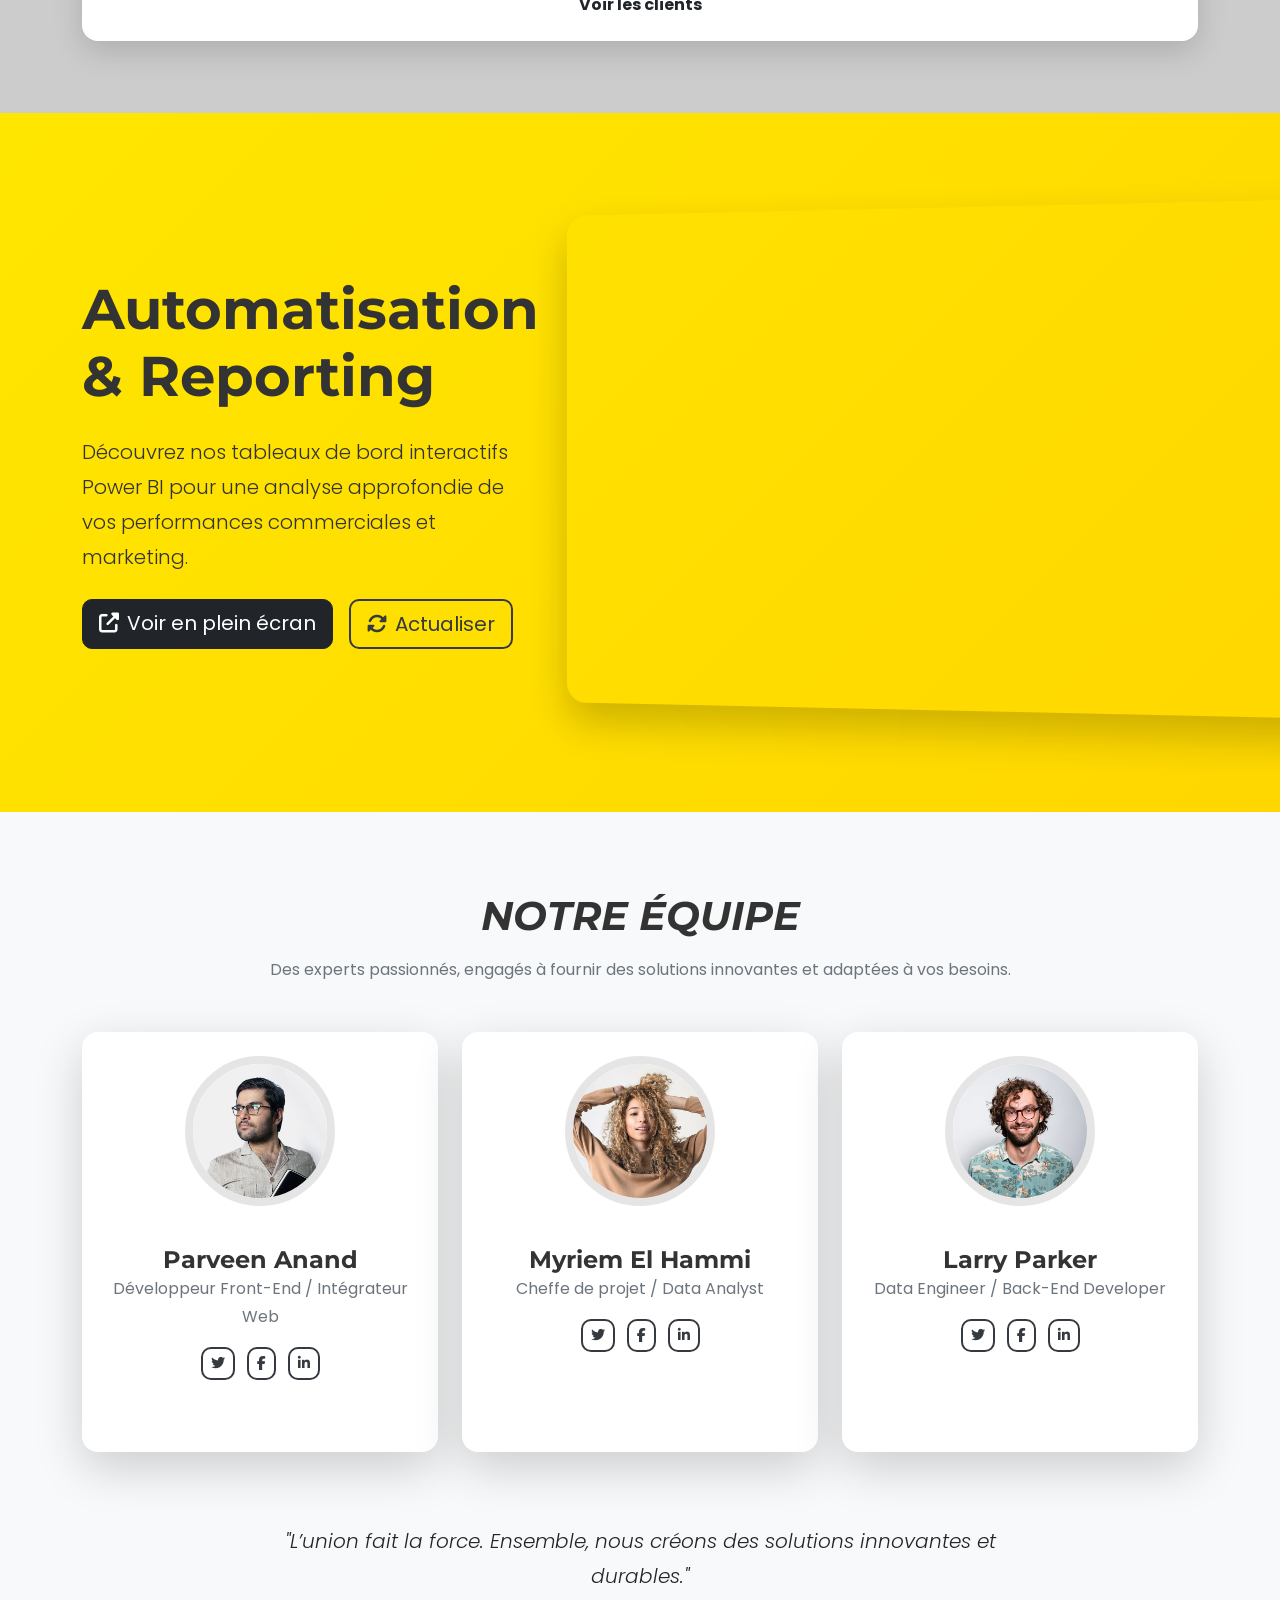
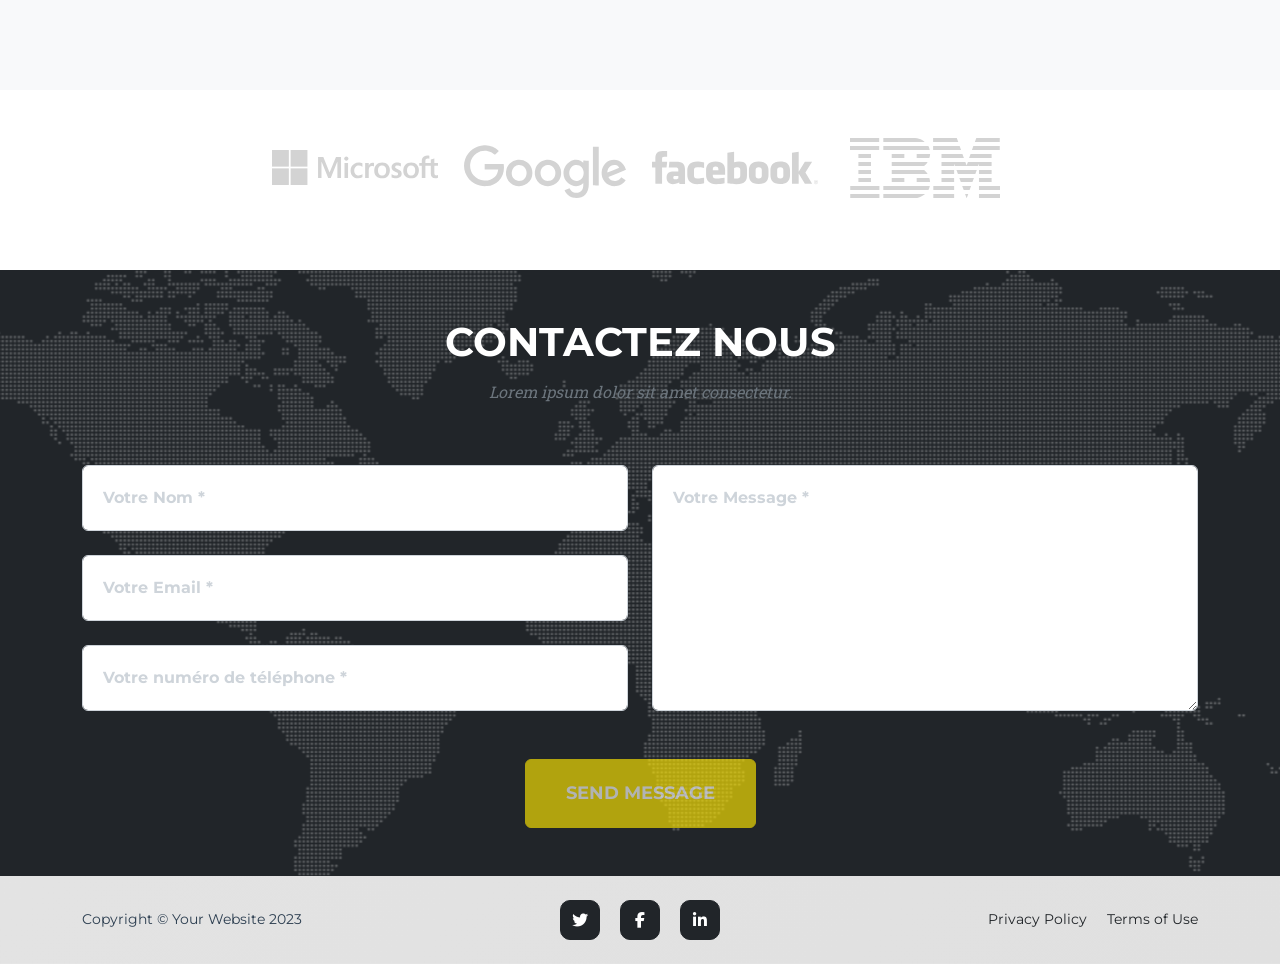
==== commit b8c37969: "7/07/2025" ====
--- a/TEST_PFE/wwwroot/index.html
+++ b/TEST_PFE/wwwroot/index.html
@@ -365,7 +365,7 @@
                         <li class="nav-item"><a class="nav-link nav-colored" href="#kpis">KPIs</a></li>
                         <li class="nav-item"><a class="nav-link nav-colored" href="#etl">ETL</a></li>
                         <li class="nav-item"><a class="nav-link nav-colored" href="#crm">CRM</a></li>
-                        <li class="nav-item"><a class="nav-link nav-colored" href="#dashboard">Dashboards</a></li>
+                        <li class="nav-item"><a class="nav-link nav-colored" href="#reporting">Reporting</a></li>
                         <li class="nav-item"><a class="nav-link nav-colored" href="#team">Notre équipe</a></li>
                     </ul>
                     <a href="#login" class="btn btn-warning ms-4 fw-bold shadow-sm">Myriam HAMMI</a>
@@ -1333,17 +1333,17 @@
                 const particle = document.createElement('div');
                 particle.className = 'floating-particle';
                 particle.style.cssText = `
-                                position: absolute;
-                                width: 3px;
-                                height: 3px;
-                                background: var(--accent-color);
-                                border-radius: 50%;
-                                opacity: 0.4;
-                                animation: floatRandom ${5 + Math.random() * 5}s ease-in-out infinite;
-                                top: ${Math.random() * 100}%;
-                                left: ${Math.random() * 100}%;
-                                animation-delay: -${Math.random() * 5}s;
-                            `;
+                                    position: absolute;
+                                    width: 3px;
+                                    height: 3px;
+                                    background: var(--accent-color);
+                                    border-radius: 50%;
+                                    opacity: 0.4;
+                                    animation: floatRandom ${5 + Math.random() * 5}s ease-in-out infinite;
+                                    top: ${Math.random() * 100}%;
+                                    left: ${Math.random() * 100}%;
+                                    animation-delay: -${Math.random() * 5}s;
+                                `;
                 particlesContainer.appendChild(particle);
             }
         }
@@ -1354,25 +1354,25 @@
         // Animation CSS pour les particules flottantes
         const style = document.createElement('style');
         style.textContent = `
-                        @keyframes floatRandom {
-                            0%, 100% {
-                                transform: translateY(0) translateX(0) rotate(0deg) scale(1);
-                                opacity: 0.2;
+                            @keyframes floatRandom {
+                                0%, 100% {
+                                    transform: translateY(0) translateX(0) rotate(0deg) scale(1);
+                                    opacity: 0.2;
+                                }
+                                25% {
+                                    transform: translateY(-15px) translateX(10px) rotate(90deg) scale(1.2);
+                                    opacity: 0.6;
+                                }
+                                50% {
+                                    transform: translateY(-30px) translateX(-5px) rotate(180deg) scale(0.8);
+                                    opacity: 1;
+                                }
+                                75% {
+                                    transform: translateY(-10px) translateX(-15px) rotate(270deg) scale(1.1);
+                                    opacity: 0.4;
+                                }
                             }
-                            25% {
-                                transform: translateY(-15px) translateX(10px) rotate(90deg) scale(1.2);
-                                opacity: 0.6;
-                            }
-                            50% {
-                                transform: translateY(-30px) translateX(-5px) rotate(180deg) scale(0.8);
-                                opacity: 1;
-                            }
-                            75% {
-                                transform: translateY(-10px) translateX(-15px) rotate(270deg) scale(1.1);
-                                opacity: 0.4;
-                            }
-                        }
-                    `;
+                        `;
         document.head.appendChild(style);
     </script>
 
@@ -1382,17 +1382,20 @@
 
 
 
-    <section class="py-5" id="etl" style="background-color: #1C1C1C;">
-        <div class="container">
-            <div class="text-center mb-5">
-                <h2 class="text-uppercase fw-bold text-white fst-italic">Système ETL</h2>
-                <h5 class="fst-italic" style="color: #B7B7B7;">De la donnée brute à la valeur décisionnelle</h5>
+    <section class="py-5" id="etl" style="background: linear-gradient(135deg, #1C1C1C 0%, #2C2C2C 100%); position: relative; overflow: hidden;">
+        <div class="etl-particles"></div>
+
+        <div class="container position-relative">
+            <div class="text-center mb-5" data-aos="fade-down">
+                <span class="badge bg-warning text-dark mb-3 px-3 py-2 rounded-pill fw-bold">ETL System</span>
+                <h2 class="display-4 fw-bold text-white mb-3">Système ETL</h2>
+                <h5 class="fw-light" style="color: #FFE600;">De la donnée brute à la valeur décisionnelle</h5>
             </div>
 
             <div class="row">
                 <!-- Colonne 1 : Carte ETL Complet -->
-                <div class="col-lg-6 mb-4" data-aos="fade-up" data-aos-delay="100">
-                    <div class="etl-feature-card p-5 text-center text-dark position-relative h-100">
+                <div class="col-lg-6 mb-4" data-aos="fade-up" data-aos-duration="800" data-aos-delay="100">
+                    <div class="etl-feature-card p-5 text-center text-dark position-relative h-100" style="margin-top: 15px;">
                         <div class="etl-icon-circle position-absolute top-0 start-50 translate-middle">
                             <i class="fas fa-database fa-2x" style="color: #000000;"></i>
                         </div>
@@ -1405,8 +1408,8 @@
                 </div>
 
                 <!-- Colonne 2 : Timeline verticale -->
-                <div class="col-lg-6 mb-4" data-aos="fade-up" data-aos-delay="200">
-                    <div class="etl-timeline ps-3 border-start border-2 border-warning">
+                <div class="col-lg-6 mb-4" data-aos="fade-up" data-aos-duration="800" data-aos-delay="300">
+                    <div class="etl-timeline ps-4 border-start border-3 border-warning" style="margin-top: 15px;">
                         <div class="mb-5 position-relative">
                             <span class="etl-step-dot bg-warning"></span>
                             <h5 class="text-white fw-bold ms-4">Extract</h5>
@@ -1429,47 +1432,123 @@
     </section>
 
     <style>
-        /* EY-inspired root vars */
-        :root {
-            --ey-yellow: #FFE600;
-            --ey-black: #1C1C1C;
-            --ey-gray: #CCCCCC;
-        }
-
-        /* Carte ETL Complet */
+        /* Styles ETL améliorés */
+        .etl-particles {
+            position: absolute;
+            top: 0;
+            left: 0;
+            width: 100%;
+            height: 100%;
+            background: radial-gradient(circle at 50% 50%, rgba(255, 230, 0, 0.1) 0%, transparent 50%);
+        }
+
         .etl-feature-card {
-            background-color: var(--ey-gray);
-            border-radius: 16px;
-            box-shadow: 0 10px 30px rgba(0, 0, 0, 0.2);
+            background: rgba(255, 255, 255, 0.95);
+            backdrop-filter: blur(15px);
+            border-radius: 25px;
+            box-shadow: 0 15px 35px rgba(0, 0, 0, 0.15);
             position: relative;
-        }
-
-        /* Icône flottante */
+            transition: all 0.4s cubic-bezier(0.4, 0, 0.2, 1);
+            border: 2px solid rgba(255, 230, 0, 0.3);
+        }
+
+            .etl-feature-card:hover {
+                transform: translateY(-10px);
+                box-shadow: 0 30px 60px rgba(0, 0, 0, 0.3);
+                border-color: #FFE600;
+            }
+
         .etl-icon-circle {
-            width: 70px;
-            height: 70px;
+            width: 90px;
+            height: 90px;
             border-radius: 50%;
-            background-color: var(--ey-yellow);
+            background: linear-gradient(145deg, #FFE600 0%, #FFD700 100%);
             display: flex;
             align-items: center;
             justify-content: center;
-            box-shadow: 0 4px 10px rgba(0,0,0,0.3);
-        }
-
-        /* Timeline */
+            box-shadow: 0 8px 25px rgba(255, 230, 0, 0.25);
+            transition: all 0.4s ease;
+        }
+
+        .etl-feature-card:hover .etl-icon-circle {
+            transform: scale(1.1) rotate(10deg);
+            box-shadow: 0 15px 30px rgba(255, 230, 0, 0.4);
+        }
+
+        .etl-icon-circle i {
+            color: #1C1C1C;
+            transition: all 0.4s ease;
+        }
+
+        .btn-etl {
+            background: linear-gradient(145deg, #FFE600 0%, #FFD700 100%);
+            color: #1C1C1C;
+            border: none;
+            padding: 14px 28px;
+            border-radius: 50px;
+            font-weight: 600;
+            letter-spacing: 0.5px;
+            transition: all 0.4s ease;
+            position: relative;
+            overflow: hidden;
+        }
+
+            .btn-etl:hover {
+                transform: translateY(-3px);
+                box-shadow: 0 12px 25px rgba(255, 230, 0, 0.4);
+                color: #000000;
+                filter: brightness(1.05);
+            }
+
+            .btn-etl::before {
+                content: '';
+                position: absolute;
+                top: 0;
+                left: 0;
+                width: 100%;
+                height: 100%;
+                background: linear-gradient(135deg, rgba(255, 255, 255, 0.2) 0%, transparent 100%);
+                transform: translateX(-100%);
+                transition: transform 0.6s ease;
+            }
+
+            .btn-etl:hover::before {
+                transform: translateX(0);
+            }
+
+        /* Timeline améliorée */
         .etl-timeline {
             position: relative;
-        }
+            padding: 20px 0;
+        }
+
+        .etl-step {
+            position: relative;
+            padding-left: 50px;
+            transition: all 0.3s ease;
+        }
+
+            .etl-step:hover {
+                transform: translateX(12px);
+                transition: transform 0.4s cubic-bezier(0.34, 1.56, 0.64, 1);
+            }
 
         .etl-step-dot {
             position: absolute;
             left: -11px;
             top: 4px;
-            width: 20px;
-            height: 20px;
+            width: 22px;
+            height: 22px;
             border-radius: 50%;
-            border: 2px solid white;
+            border: 3px solid white;
             z-index: 1;
+            transition: all 0.3s ease;
+            box-shadow: 0 0 10px rgba(255, 255, 255, 0.2);
+        }
+
+        .etl-step:hover .etl-step-dot {
+            transform: scale(1.2);
+            box-shadow: 0 0 15px rgba(255, 230, 0, 0.5);
         }
     </style>
 
@@ -1494,7 +1573,8 @@
 
             <div class="row text-center">
                 <!-- Carte 1 : Gestion des clients -->
-                <div class="col-md-6 mb-4" data-aos="fade-up" data-aos-delay="100">
+                <!-- Carte de gestion des clients pleine largeur -->
+                <div class="col-12 mb-4" data-aos="fade-up" data-aos-delay="200">
                     <div class="crm-feature-card p-4 h-100 text-dark position-relative">
                         <div class="crm-icon-circle bg-warning mb-4 mx-auto">
                             <i class="fas fa-user-check fa-2x" style="color: #000000;"></i>
@@ -1505,26 +1585,6 @@
                     </div>
                 </div>
 
-                <!-- Carte 2 : Automatisation & Reporting -->
-                <div class="col-md-6 mb-4" data-aos="fade-up" data-aos-delay="200">
-                    <div class="crm-feature-card p-4 h-100 text-dark position-relative">
-                        <div class="crm-icon-circle bg-warning mb-4 mx-auto">
-                            <i class="fas fa-chart-bar fa-2x" style="color: #000000;"></i>
-                        </div>
-                        <h4 class="fw-bold">Automatisation & Reporting</h4>
-                        <p class="text-dark small">
-                            Automatisation des processus de vente et analyse des performances des campagnes marketing.
-                        </p>
-
-                        <!-- Lien vers rapport -->
-                        <a class="fw-bold text-dark text-decoration-none"
-                           href="https://app.powerbi.com/reportEmbed?reportId=efef675d-ae63-4d35-aad1-3d13d206672b&autoAuth=true&ctid=604f1a96-cbe8-43f8-abbf-f8eaf5d85730"
-                           target="_blank">
-                            Voir le rapport <i class="bi bi-arrow-right"></i>
-                        </a>
-                    </div>
-                </div>
-
             </div>
         </div>
     </section>
@@ -1534,11 +1594,13 @@
             background-color: #ffffff;
             border-radius: 16px;
             box-shadow: 0 10px 30px rgba(0, 0, 0, 0.15);
-            transition: transform 0.3s ease-in-out;
+            transition: all 0.3s ease-in-out;
+            overflow: hidden;
         }
 
             .crm-feature-card:hover {
                 transform: translateY(-5px);
+                box-shadow: 0 15px 35px rgba(0, 0, 0, 0.2);
             }
 
         .crm-icon-circle {
@@ -1550,9 +1612,115 @@
             align-items: center;
             justify-content: center;
             box-shadow: 0 4px 10px rgba(0, 0, 0, 0.2);
-        }
+            transition: all 0.3s ease;
+        }
+
+        .crm-feature-card:hover .crm-icon-circle {
+            transform: scale(1.1);
+        }
+
+        .report-preview {
+            position: relative;
+            border-radius: 12px;
+            overflow: hidden;
+            transition: all 0.3s ease;
+        }
+
+            .report-preview:hover {
+                transform: scale(1.02);
+            }
+
+            .report-preview iframe {
+                background-color: #f8f9fa;
+                transition: all 0.3s ease;
+            }
+
+        .btn-warning {
+            background-color: #FFE600;
+            border: none;
+            border-radius: 8px;
+            padding: 12px;
+            font-size: 1rem;
+            transition: all 0.3s ease;
+        }
+
+            .btn-warning:hover {
+                background-color: #FFD700;
+                transform: translateY(-2px);
+                box-shadow: 0 4px 10px rgba(0, 0, 0, 0.1);
+            }
     </style>
 
+
+    <!-- Automatisation & Reporting -->
+    <section class="page-section" id="reporting" style="background: linear-gradient(135deg, #FFE600 0%, #FFD700 100%); padding: 6rem 0;">
+        <div class="container">
+            <div class="row align-items-center">
+                <div class="col-lg-5 mb-5 mb-lg-0" data-aos="fade-right">
+                    <h2 class="fw-bold display-4 mb-4" style="color: #333;">Automatisation & Reporting</h2>
+                    <p class="lead mb-4" style="color: #333;">
+                        Découvrez nos tableaux de bord interactifs Power BI pour une analyse approfondie
+                        de vos performances commerciales et marketing.
+                    </p>
+                    <div class="d-flex gap-3">
+                        <a href="https://app.powerbi.com/reportEmbed?reportId=efef675d-ae63-4d35-aad1-3d13d206672b&autoAuth=true&ctid=604f1a96-cbe8-43f8-abbf-f8eaf5d85730"
+                           class="btn btn-dark btn-lg" target="_blank">
+                            <i class="fas fa-external-link-alt me-2"></i>Voir en plein écran
+                        </a>
+                        <button class="btn btn-outline-dark btn-lg" onclick="refreshDashboard()">
+                            <i class="fas fa-sync-alt me-2"></i>Actualiser
+                        </button>
+                    </div>
+                </div>
+                <div class="col-lg-7" data-aos="fade-left">
+                    <div class="dashboard-container">
+                        <iframe title="Tableau de bord Power BI"
+                                width="800"
+                                height="500"
+                                src="https://app.powerbi.com/reportEmbed?reportId=efef675d-ae63-4d35-aad1-3d13d206672b&autoAuth=true&ctid=604f1a96-cbe8-43f8-abbf-f8eaf5d85730"
+                                frameborder="0"
+                                allowfullscreen="true"
+                                style="border-radius: 20px; box-shadow: 0 20px 40px rgba(0,0,0,0.2);">
+                        </iframe>
+                    </div>
+                </div>
+            </div>
+        </div>
+    </section>
+
+    <style>
+        .dashboard-container {
+            position: relative;
+            transition: all 0.3s ease;
+            transform: perspective(1000px) rotateY(-5deg);
+        }
+
+            .dashboard-container:hover {
+                transform: perspective(1000px) rotateY(0deg);
+            }
+
+        .btn-dark, .btn-outline-dark {
+            border-radius: 10px;
+            transition: all 0.3s ease;
+        }
+
+            .btn-dark:hover {
+                transform: translateY(-3px);
+                box-shadow: 0 5px 15px rgba(0,0,0,0.2);
+            }
+
+            .btn-outline-dark:hover {
+                transform: translateY(-3px);
+                box-shadow: 0 5px 15px rgba(0,0,0,0.1);
+            }
+    </style>
+
+    <script>
+        function refreshDashboard() {
+            const iframe = document.querySelector('.dashboard-container iframe');
+            iframe.src = iframe.src;
+        }
+    </script>
 
     <!-- Team -->
     <section class="page-section" id="team" style="background-color: #f8f9fa; padding-top: 5rem; padding-bottom: 5rem;">
@@ -1951,7 +2119,7 @@
             isOpen = false;
         }
 
-      
+
 
 
         function quickAction(action) {
@@ -1975,19 +2143,19 @@
             const chatContent = document.querySelector('.chat-content');
             const responseDiv = document.createElement('div');
             responseDiv.style.cssText = `
-                                        background: linear-gradient(135deg, #333333, #1e1e28);
-                                        color: #ffffff;
-                                        padding: 12px 16px;
-                                        border-radius: 18px;
-                                        margin: 10px 0;
-                                        font-size: 14px;
-                                        box-shadow: 0 4px 15px rgba(30, 30, 40, 0.3);
-                                        animation: slideIn 0.3s ease;
-                                        position: relative;
-                                        max-width: 90%;
-                                        word-wrap: break-word;
-                                        border: 1px solid #999999;
-                                    `;
+                                            background: linear-gradient(135deg, #333333, #1e1e28);
+                                            color: #ffffff;
+                                            padding: 12px 16px;
+                                            border-radius: 18px;
+                                            margin: 10px 0;
+                                            font-size: 14px;
+                                            box-shadow: 0 4px 15px rgba(30, 30, 40, 0.3);
+                                            animation: slideIn 0.3s ease;
+                                            position: relative;
+                                            max-width: 90%;
+                                            word-wrap: break-word;
+                                            border: 1px solid #999999;
+                                        `;
 
             // Ajouter une icone de robot
             const iconSpan = document.createElement('span');
@@ -2009,42 +2177,42 @@
         // Ajouter les animations CSS supplémentaires
         const style = document.createElement('style');
         style.textContent = `
-                                    @keyframes slideIn {
-                                        from {
-                                            opacity: 0;
-                                            transform: translateY(10px) scale(0.95);
+                                        @keyframes slideIn {
+                                            from {
+                                                opacity: 0;
+                                                transform: translateY(10px) scale(0.95);
+                                            }
+                                            to {
+                                                opacity: 1;
+                                                transform: translateY(0) scale(1);
+                                            }
                                         }
-                                        to {
-                                            opacity: 1;
-                                            transform: translateY(0) scale(1);
+
+                                        @keyframes bounceIn {
+                                            0% {
+                                                transform: scale(0.3);
+                                                opacity: 0;
+                                            }
+                                            50% {
+                                                transform: scale(1.05);
+                                            }
+                                            70% {
+                                                transform: scale(0.9);
+                                            }
+                                            100% {
+                                                transform: scale(1);
+                                                opacity: 1;
+                                            }
                                         }
-                                    }
-
-                                    @keyframes bounceIn {
-                                        0% {
-                                            transform: scale(0.3);
-                                            opacity: 0;
+
+                                        .suggestion-card:active {
+                                            transform: translateY(0) scale(0.98);
                                         }
-                                        50% {
-                                            transform: scale(1.05);
+
+                                        .quick-action:active {
+                                            transform: translateY(0) scale(0.95);
                                         }
-                                        70% {
-                                            transform: scale(0.9);
-                                        }
-                                        100% {
-                                            transform: scale(1);
-                                            opacity: 1;
-                                        }
-                                    }
-
-                                    .suggestion-card:active {
-                                        transform: translateY(0) scale(0.98);
-                                    }
-
-                                    .quick-action:active {
-                                        transform: translateY(0) scale(0.95);
-                                    }
-                                `;
+                                    `;
         document.head.appendChild(style);
 
         // Fermer le panel si on clique à l'extérieur
@@ -2106,48 +2274,48 @@
 
 
     </script>
-<script>
-    // Fonction principale pour gérer les options de navigation
-    window.sendOption = function (option) {
-        const typingIndicator = document.getElementById('typingIndicator');
-        typingIndicator.style.display = 'flex';
-
-        setTimeout(() => {
-            typingIndicator.style.display = 'none';
-
-            if (option === 'Rapports' || option === 'reports') {
-                const powerBiUrl = "https://app.powerbi.com/reportEmbed?reportId=efef675d-ae63-4d35-aad1-3d13d206672b&autoAuth=true&ctid=604f1a96-cbe8-43f8-abbf-f8eaf5d85730";
-                window.open(powerBiUrl, '_blank');
-                showResponse("📊 Ouverture des rapports Power BI...");
-                return;
-            }
-
-            if (option === 'Analyser' || option === 'data') {
-                showResponse("🔍 Redirection vers l'analyse de données...");
-                setTimeout(() => {
-                    window.location.href = '/ETL/Upload';
-                }, 1500);
-                return;
-            }
-
-            if (option === 'Predire' || option === 'kpi') {
-                showResponse("📈 Redirection vers les prédictions KPI...");
-                setTimeout(() => {
-                    window.location.href = '/SalesKPI/Predictifs';
-                }, 1500);
-                return;
-            }
-        }, 1000);
-    }
-
-    window.handleSuggestion = function (type) {
-        sendOption(type);
-    }
-
-    window.showResponse = function (text) {
-        alert(text); // à remplacer par ton affichage dans l’UI
-    }
-</script>
+    <script>
+        // Fonction principale pour gérer les options de navigation
+        window.sendOption = function (option) {
+            const typingIndicator = document.getElementById('typingIndicator');
+            typingIndicator.style.display = 'flex';
+
+            setTimeout(() => {
+                typingIndicator.style.display = 'none';
+
+                if (option === 'Rapports' || option === 'reports') {
+                    const powerBiUrl = "https://app.powerbi.com/reportEmbed?reportId=efef675d-ae63-4d35-aad1-3d13d206672b&autoAuth=true&ctid=604f1a96-cbe8-43f8-abbf-f8eaf5d85730";
+                    window.open(powerBiUrl, '_blank');
+                    showResponse("📊 Ouverture des rapports Power BI...");
+                    return;
+                }
+
+                if (option === 'Analyser' || option === 'data') {
+                    showResponse("🔍 Redirection vers l'analyse de données...");
+                    setTimeout(() => {
+                        window.location.href = '/ETL/Upload';
+                    }, 1500);
+                    return;
+                }
+
+                if (option === 'Predire' || option === 'kpi') {
+                    showResponse("📈 Redirection vers les prédictions KPI...");
+                    setTimeout(() => {
+                        window.location.href = '/SalesKPI/Predictifs';
+                    }, 1500);
+                    return;
+                }
+            }, 1000);
+        }
+
+        window.handleSuggestion = function (type) {
+            sendOption(type);
+        }
+
+        window.showResponse = function (text) {
+            alert(text); // à remplacer par ton affichage dans l’UI
+        }
+    </script>
 
 </body>
-</html >
+</html>
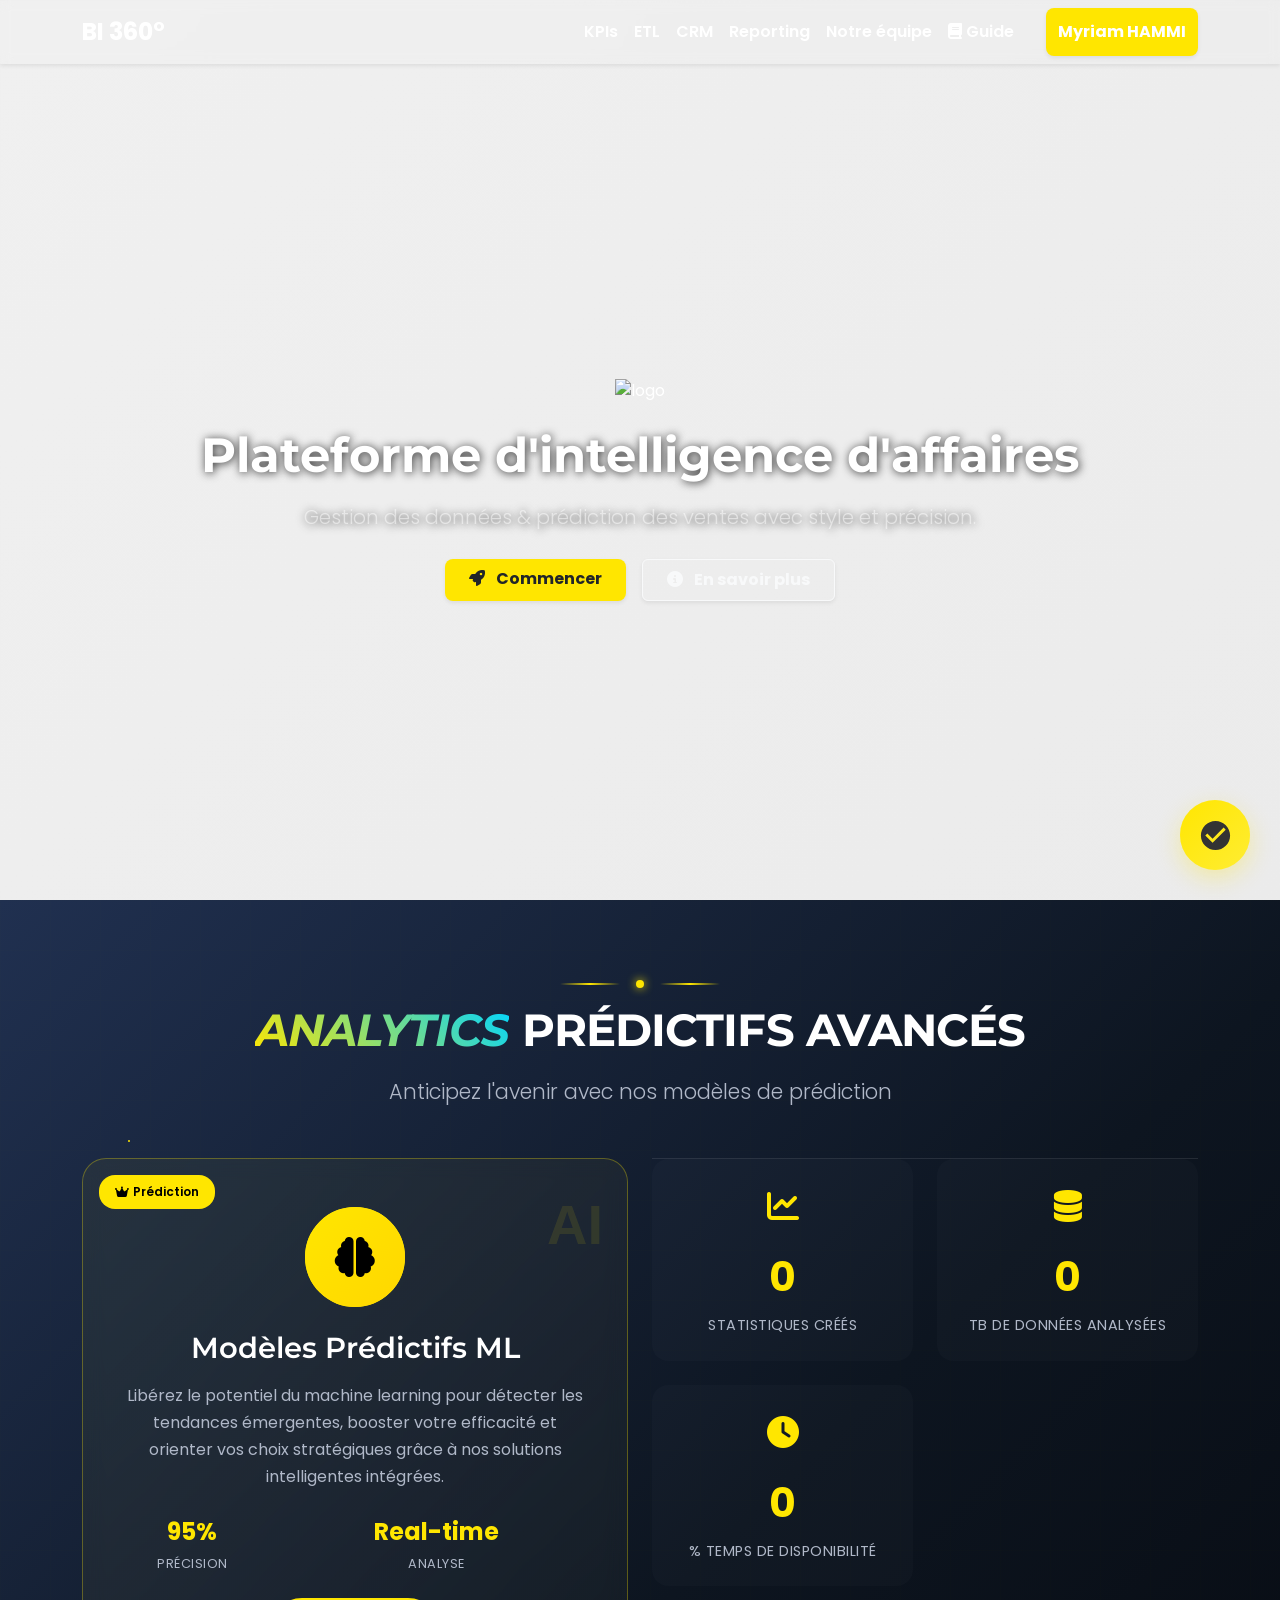
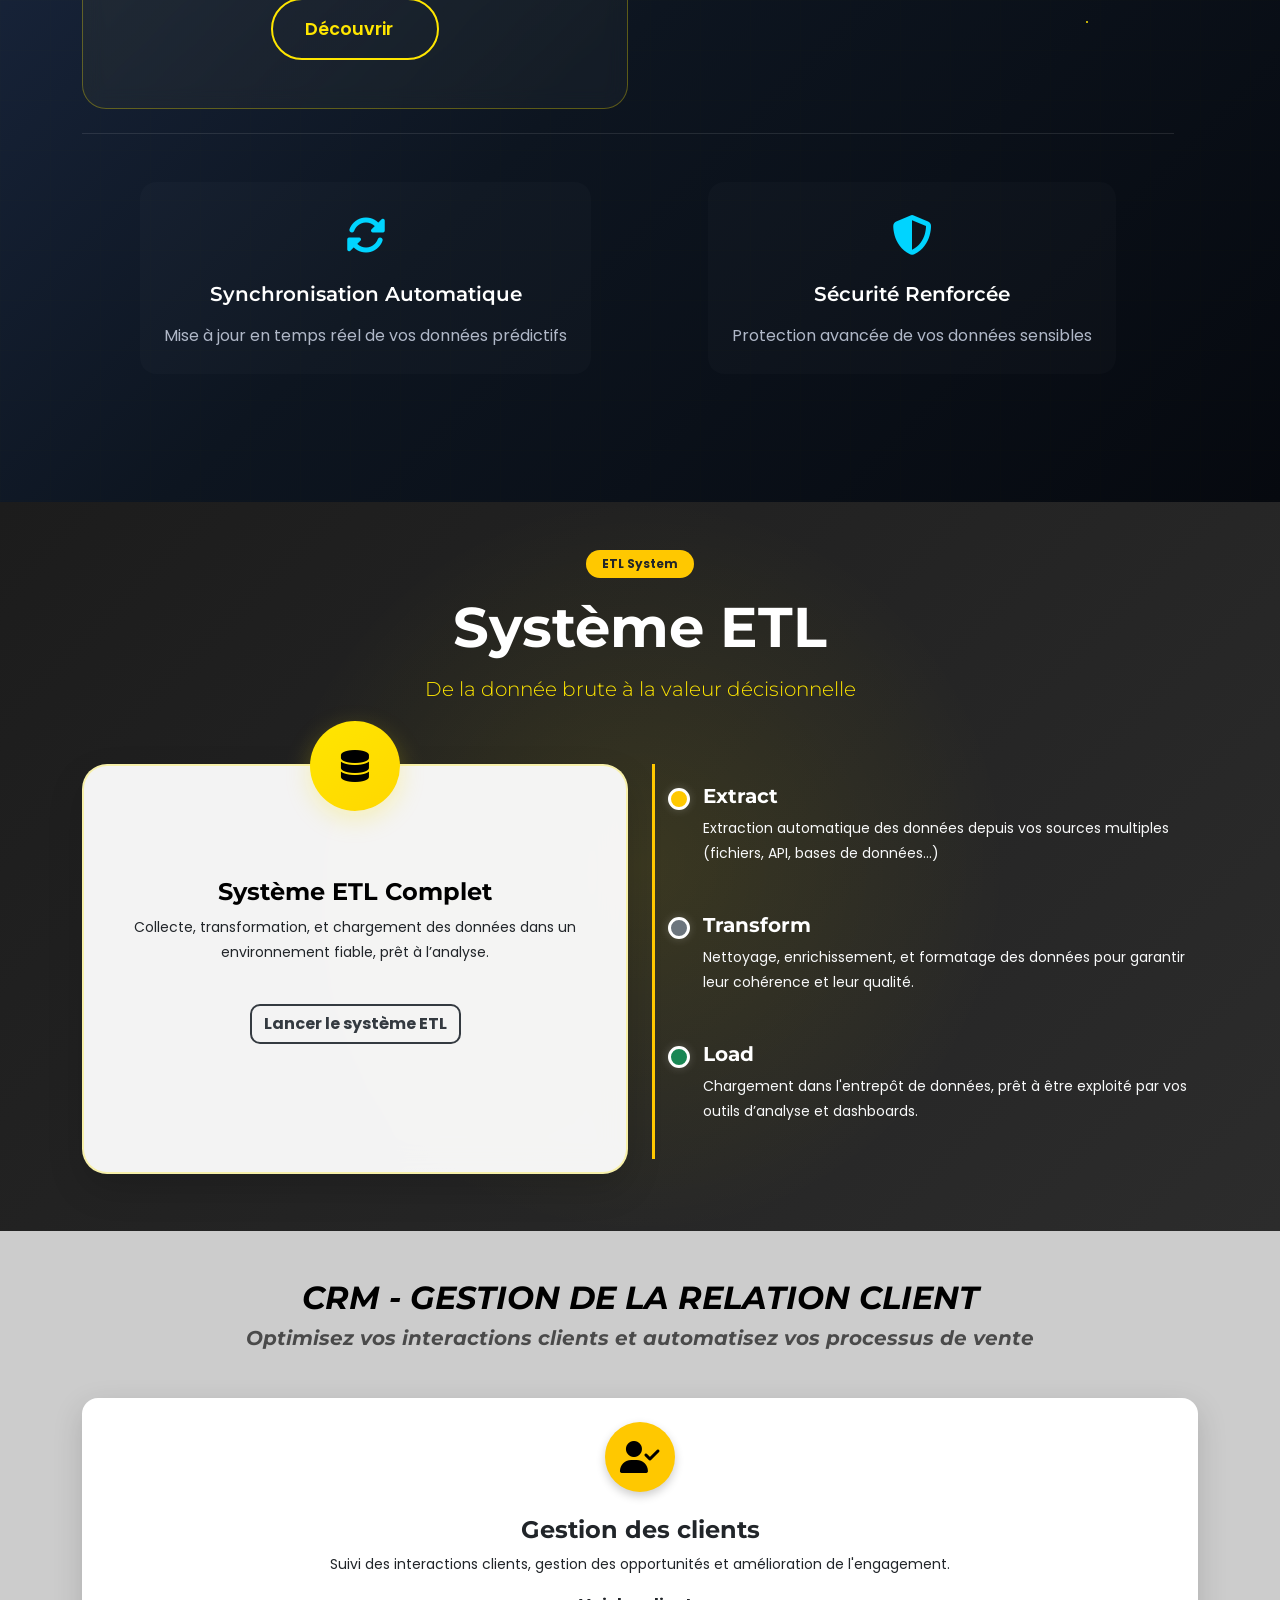
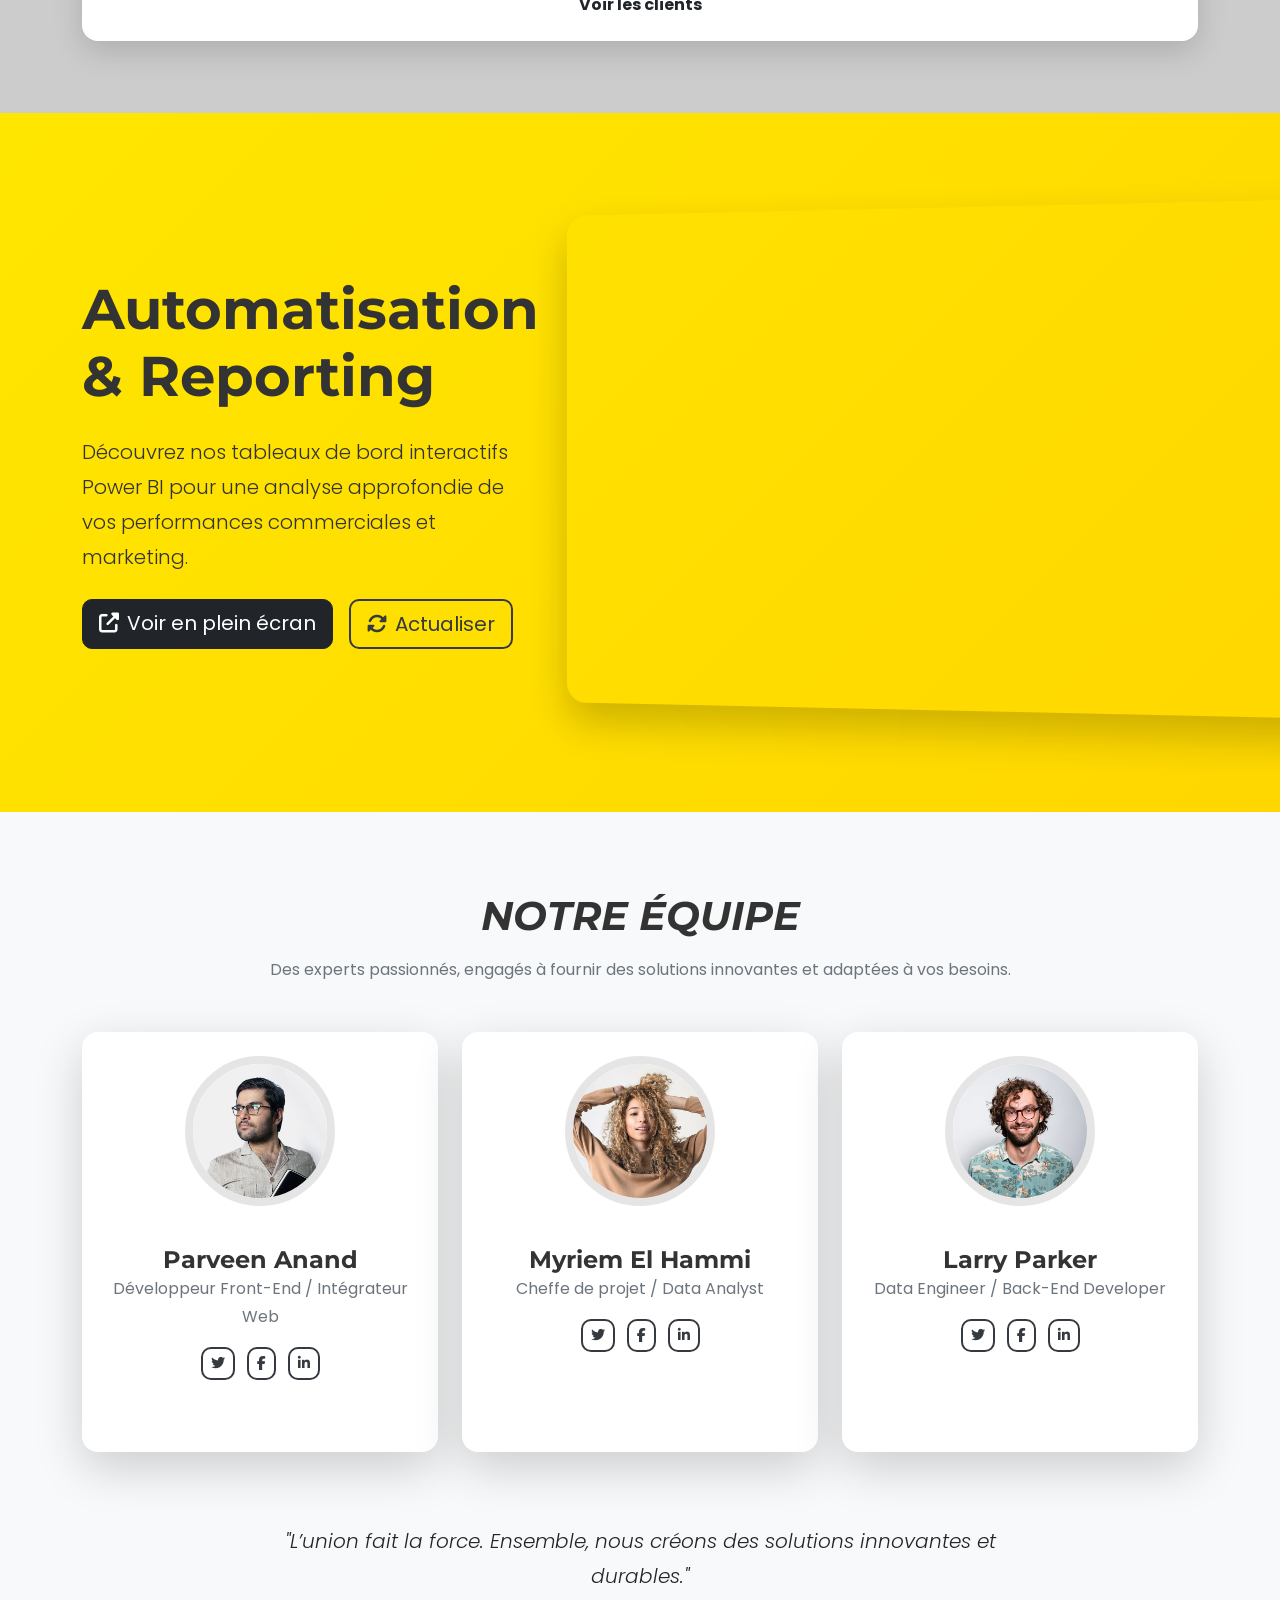
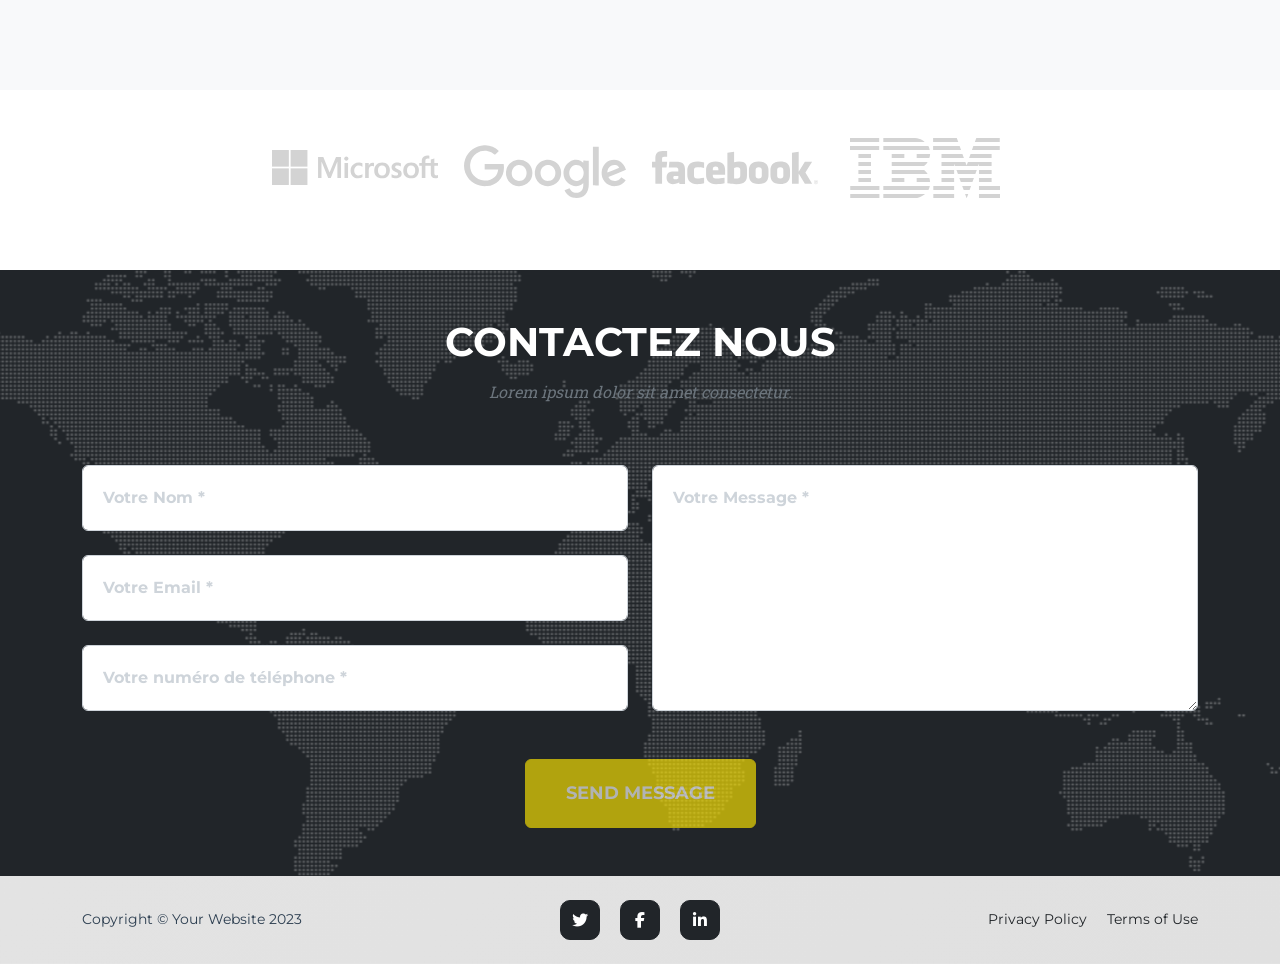
==== commit 58a4fb19: "14/07/2025" ====
--- a/TEST_PFE/wwwroot/index.html
+++ b/TEST_PFE/wwwroot/index.html
@@ -367,6 +367,7 @@
                         <li class="nav-item"><a class="nav-link nav-colored" href="#crm">CRM</a></li>
                         <li class="nav-item"><a class="nav-link nav-colored" href="#reporting">Reporting</a></li>
                         <li class="nav-item"><a class="nav-link nav-colored" href="#team">Notre équipe</a></li>
+                        <li class="nav-item"><a class="nav-link nav-colored" href="guide-utilisateur.html"><i class="fas fa-book me-1"></i>Guide</a></li>
                     </ul>
                     <a href="#login" class="btn btn-warning ms-4 fw-bold shadow-sm">Myriam HAMMI</a>
                 </div>
@@ -382,6 +383,14 @@
             color: #333 !important;
             transition: color 0.2s ease;
         }
+
+            .navbar-nav .nav-link i {
+                transition: transform 0.3s ease;
+            }
+
+            .navbar-nav .nav-link:hover i {
+                transform: translateY(-2px);
+            }
 
             .navbar-nav .nav-link:hover,
             .navbar-nav .nav-link.active {
@@ -1333,17 +1342,17 @@
                 const particle = document.createElement('div');
                 particle.className = 'floating-particle';
                 particle.style.cssText = `
-                                    position: absolute;
-                                    width: 3px;
-                                    height: 3px;
-                                    background: var(--accent-color);
-                                    border-radius: 50%;
-                                    opacity: 0.4;
-                                    animation: floatRandom ${5 + Math.random() * 5}s ease-in-out infinite;
-                                    top: ${Math.random() * 100}%;
-                                    left: ${Math.random() * 100}%;
-                                    animation-delay: -${Math.random() * 5}s;
-                                `;
+                                position: absolute;
+                                width: 3px;
+                                height: 3px;
+                                background: var(--accent-color);
+                                border-radius: 50%;
+                                opacity: 0.4;
+                                animation: floatRandom ${5 + Math.random() * 5}s ease-in-out infinite;
+                                top: ${Math.random() * 100}%;
+                                left: ${Math.random() * 100}%;
+                                animation-delay: -${Math.random() * 5}s;
+                            `;
                 particlesContainer.appendChild(particle);
             }
         }
@@ -1354,25 +1363,25 @@
         // Animation CSS pour les particules flottantes
         const style = document.createElement('style');
         style.textContent = `
-                            @keyframes floatRandom {
-                                0%, 100% {
-                                    transform: translateY(0) translateX(0) rotate(0deg) scale(1);
-                                    opacity: 0.2;
-                                }
-                                25% {
-                                    transform: translateY(-15px) translateX(10px) rotate(90deg) scale(1.2);
-                                    opacity: 0.6;
-                                }
-                                50% {
-                                    transform: translateY(-30px) translateX(-5px) rotate(180deg) scale(0.8);
-                                    opacity: 1;
-                                }
-                                75% {
-                                    transform: translateY(-10px) translateX(-15px) rotate(270deg) scale(1.1);
-                                    opacity: 0.4;
-                                }
+                        @keyframes floatRandom {
+                            0%, 100% {
+                                transform: translateY(0) translateX(0) rotate(0deg) scale(1);
+                                opacity: 0.2;
                             }
-                        `;
+                            25% {
+                                transform: translateY(-15px) translateX(10px) rotate(90deg) scale(1.2);
+                                opacity: 0.6;
+                            }
+                            50% {
+                                transform: translateY(-30px) translateX(-5px) rotate(180deg) scale(0.8);
+                                opacity: 1;
+                            }
+                            75% {
+                                transform: translateY(-10px) translateX(-15px) rotate(270deg) scale(1.1);
+                                opacity: 0.4;
+                            }
+                        }
+                    `;
         document.head.appendChild(style);
     </script>
 
@@ -2143,19 +2152,19 @@
             const chatContent = document.querySelector('.chat-content');
             const responseDiv = document.createElement('div');
             responseDiv.style.cssText = `
-                                            background: linear-gradient(135deg, #333333, #1e1e28);
-                                            color: #ffffff;
-                                            padding: 12px 16px;
-                                            border-radius: 18px;
-                                            margin: 10px 0;
-                                            font-size: 14px;
-                                            box-shadow: 0 4px 15px rgba(30, 30, 40, 0.3);
-                                            animation: slideIn 0.3s ease;
-                                            position: relative;
-                                            max-width: 90%;
-                                            word-wrap: break-word;
-                                            border: 1px solid #999999;
-                                        `;
+                                        background: linear-gradient(135deg, #333333, #1e1e28);
+                                        color: #ffffff;
+                                        padding: 12px 16px;
+                                        border-radius: 18px;
+                                        margin: 10px 0;
+                                        font-size: 14px;
+                                        box-shadow: 0 4px 15px rgba(30, 30, 40, 0.3);
+                                        animation: slideIn 0.3s ease;
+                                        position: relative;
+                                        max-width: 90%;
+                                        word-wrap: break-word;
+                                        border: 1px solid #999999;
+                                    `;
 
             // Ajouter une icone de robot
             const iconSpan = document.createElement('span');
@@ -2177,42 +2186,42 @@
         // Ajouter les animations CSS supplémentaires
         const style = document.createElement('style');
         style.textContent = `
-                                        @keyframes slideIn {
-                                            from {
-                                                opacity: 0;
-                                                transform: translateY(10px) scale(0.95);
-                                            }
-                                            to {
-                                                opacity: 1;
-                                                transform: translateY(0) scale(1);
-                                            }
+                                    @keyframes slideIn {
+                                        from {
+                                            opacity: 0;
+                                            transform: translateY(10px) scale(0.95);
                                         }
-
-                                        @keyframes bounceIn {
-                                            0% {
-                                                transform: scale(0.3);
-                                                opacity: 0;
-                                            }
-                                            50% {
-                                                transform: scale(1.05);
-                                            }
-                                            70% {
-                                                transform: scale(0.9);
-                                            }
-                                            100% {
-                                                transform: scale(1);
-                                                opacity: 1;
-                                            }
+                                        to {
+                                            opacity: 1;
+                                            transform: translateY(0) scale(1);
                                         }
-
-                                        .suggestion-card:active {
-                                            transform: translateY(0) scale(0.98);
+                                    }
+
+                                    @keyframes bounceIn {
+                                        0% {
+                                            transform: scale(0.3);
+                                            opacity: 0;
                                         }
-
-                                        .quick-action:active {
-                                            transform: translateY(0) scale(0.95);
+                                        50% {
+                                            transform: scale(1.05);
                                         }
-                                    `;
+                                        70% {
+                                            transform: scale(0.9);
+                                        }
+                                        100% {
+                                            transform: scale(1);
+                                            opacity: 1;
+                                        }
+                                    }
+
+                                    .suggestion-card:active {
+                                        transform: translateY(0) scale(0.98);
+                                    }
+
+                                    .quick-action:active {
+                                        transform: translateY(0) scale(0.95);
+                                    }
+                                `;
         document.head.appendChild(style);
 
         // Fermer le panel si on clique à l'extérieur
@@ -2275,46 +2284,46 @@
 
     </script>
     <script>
-        // Fonction principale pour gérer les options de navigation
-        window.sendOption = function (option) {
-            const typingIndicator = document.getElementById('typingIndicator');
-            typingIndicator.style.display = 'flex';
-
-            setTimeout(() => {
-                typingIndicator.style.display = 'none';
-
-                if (option === 'Rapports' || option === 'reports') {
-                    const powerBiUrl = "https://app.powerbi.com/reportEmbed?reportId=efef675d-ae63-4d35-aad1-3d13d206672b&autoAuth=true&ctid=604f1a96-cbe8-43f8-abbf-f8eaf5d85730";
-                    window.open(powerBiUrl, '_blank');
-                    showResponse("📊 Ouverture des rapports Power BI...");
-                    return;
-                }
-
-                if (option === 'Analyser' || option === 'data') {
-                    showResponse("🔍 Redirection vers l'analyse de données...");
-                    setTimeout(() => {
-                        window.location.href = '/ETL/Upload';
-                    }, 1500);
-                    return;
-                }
-
-                if (option === 'Predire' || option === 'kpi') {
-                    showResponse("📈 Redirection vers les prédictions KPI...");
-                    setTimeout(() => {
-                        window.location.href = '/SalesKPI/Predictifs';
-                    }, 1500);
-                    return;
-                }
-            }, 1000);
-        }
-
-        window.handleSuggestion = function (type) {
-            sendOption(type);
-        }
-
-        window.showResponse = function (text) {
-            alert(text); // à remplacer par ton affichage dans l’UI
-        }
+    // Fonction principale pour gérer les options de navigation
+    window.sendOption = function (option) {
+        const typingIndicator = document.getElementById('typingIndicator');
+        typingIndicator.style.display = 'flex';
+
+        setTimeout(() => {
+            typingIndicator.style.display = 'none';
+
+            if (option === 'Rapports' || option === 'reports') {
+                const powerBiUrl = "https://app.powerbi.com/reportEmbed?reportId=efef675d-ae63-4d35-aad1-3d13d206672b&autoAuth=true&ctid=604f1a96-cbe8-43f8-abbf-f8eaf5d85730";
+                window.open(powerBiUrl, '_blank');
+                showResponse("📊 Ouverture des rapports Power BI...");
+                return;
+            }
+
+            if (option === 'Analyser' || option === 'data') {
+                showResponse("🔍 Redirection vers l'analyse de données...");
+                setTimeout(() => {
+                    window.location.href = '/ETL/Upload';
+                }, 1500);
+                return;
+            }
+
+            if (option === 'Predire' || option === 'kpi') {
+                showResponse("📈 Redirection vers les prédictions KPI...");
+                setTimeout(() => {
+                    window.location.href = '/SalesKPI/Predictifs';
+                }, 1500);
+                return;
+            }
+        }, 1000);
+    }
+
+    window.handleSuggestion = function (type) {
+        sendOption(type);
+    }
+
+    window.showResponse = function (text) {
+        alert(text); // à remplacer par ton affichage dans l’UI
+    }
     </script>
 
 </body>
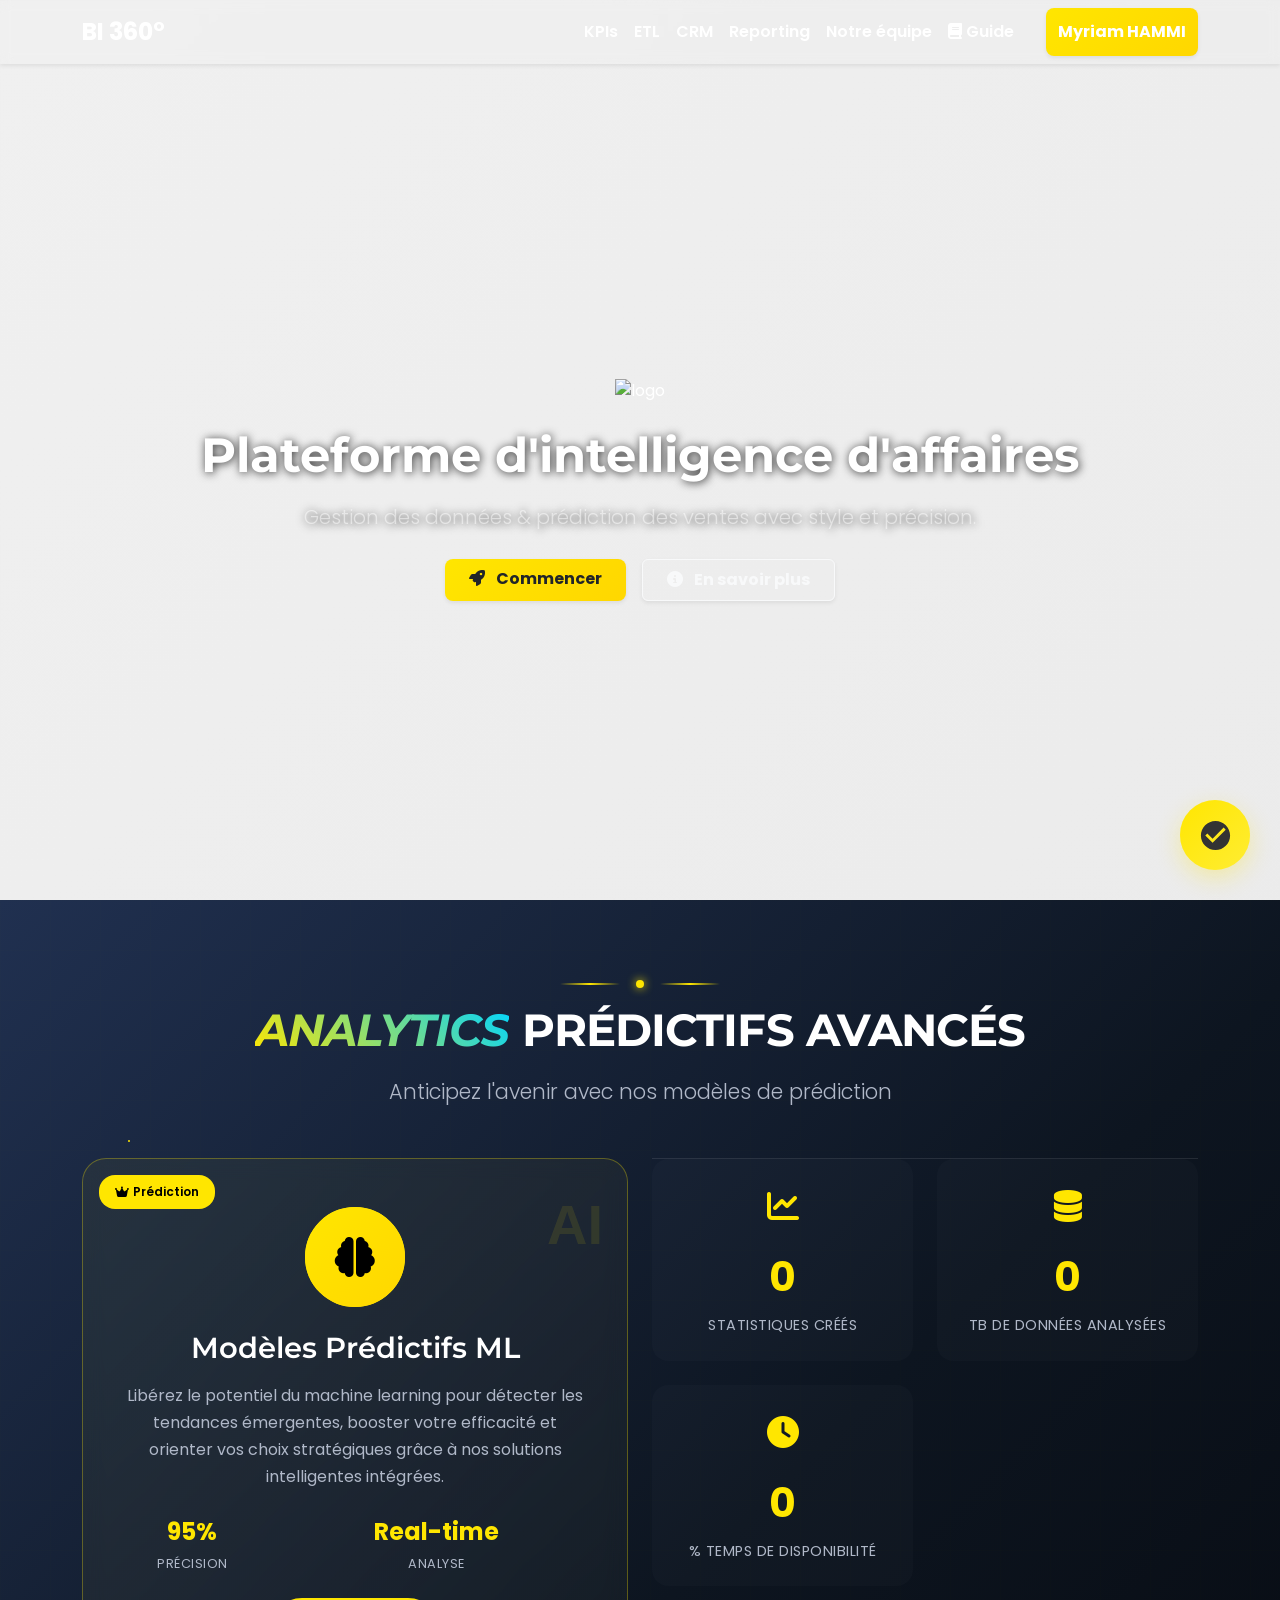
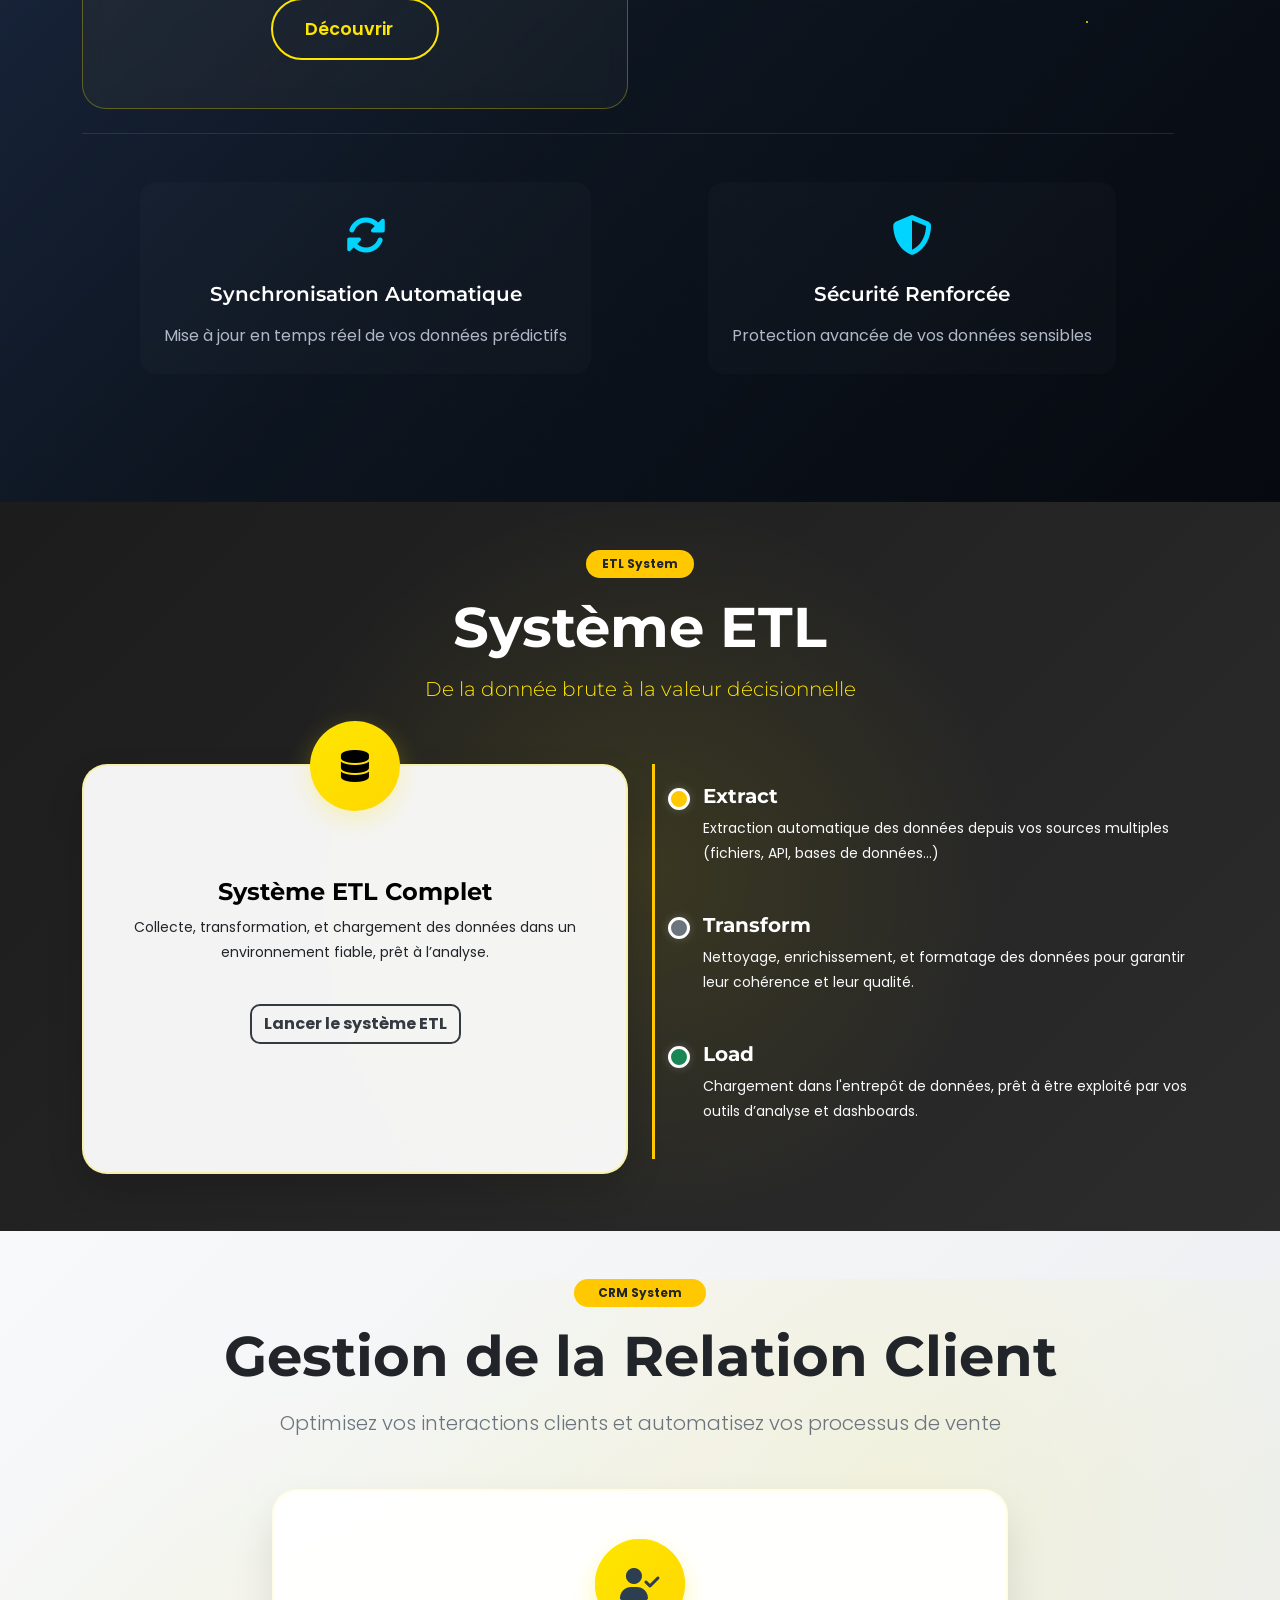
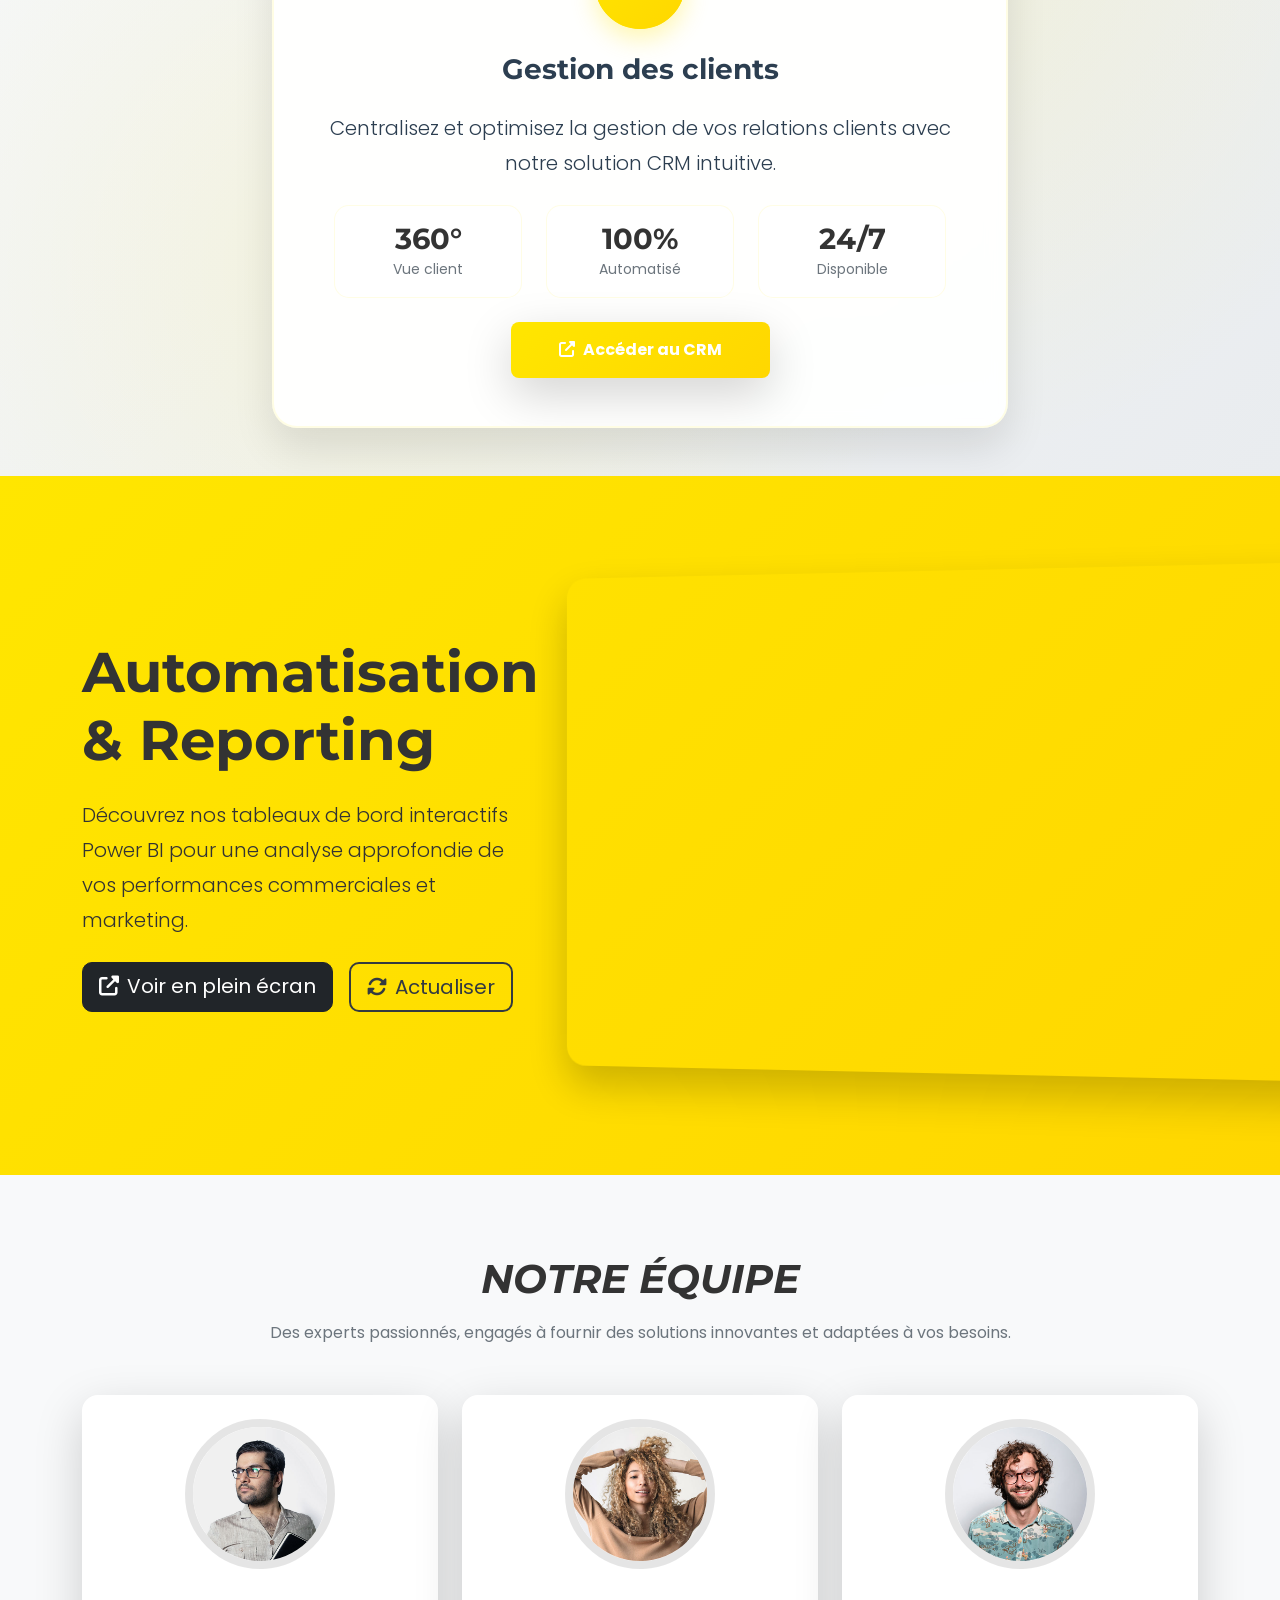
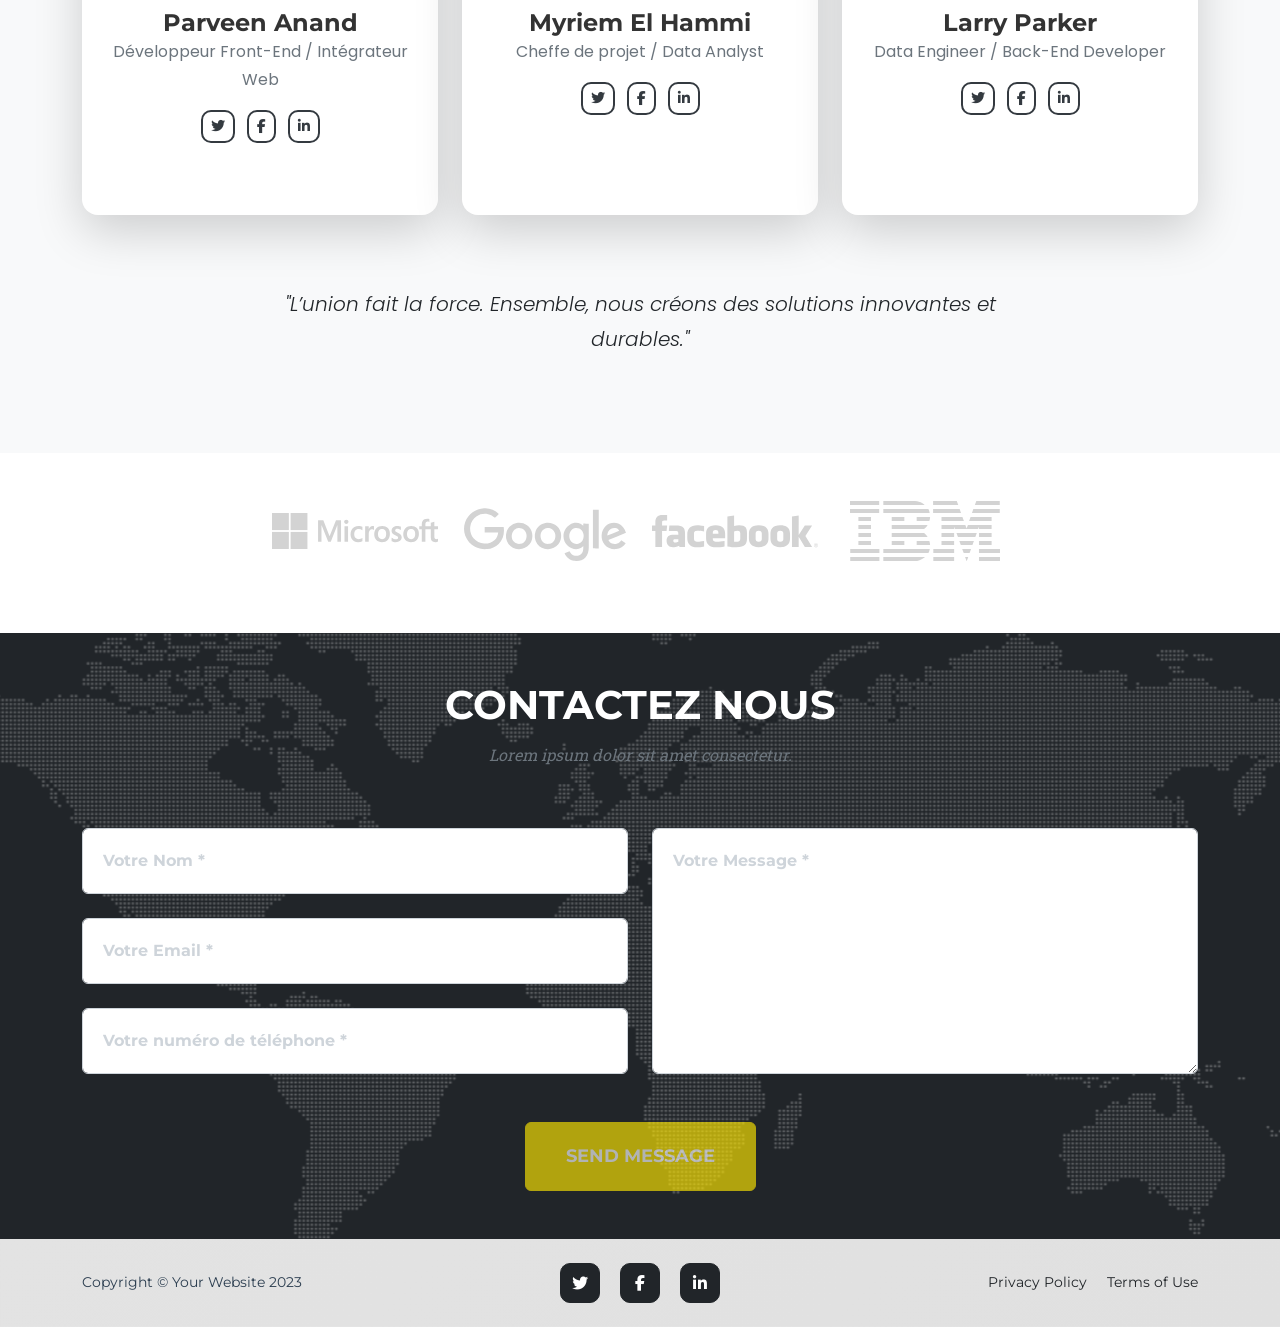
==== commit ac8be187: "21/07/2025" ====
--- a/TEST_PFE/wwwroot/index.html
+++ b/TEST_PFE/wwwroot/index.html
@@ -1572,61 +1572,203 @@
     </script>
 
 
-    <!-- Section CRM - Harmonisée avec charte EY -->
-    <section class="py-5" id="crm" style="background-color: #CCCCCC;">
-        <div class="container">
-            <div class="text-center mb-5">
-                <h2 class="text-uppercase fw-bold text-black fst-italic">CRM - Gestion de la Relation Client</h2>
-                <h5 class="fst-italic" style="color: #4a4a4a;">Optimisez vos interactions clients et automatisez vos processus de vente</h5>
+    <!-- Section CRM - Design moderne et dynamique -->
+    <section class="py-5" id="crm" style="background: linear-gradient(135deg, #f8f9fa 0%, #e9ecef 100%); position: relative; overflow: hidden;">
+        <!-- Éléments de design d'arrière-plan -->
+        <div class="position-absolute w-100 h-100" style="background: radial-gradient(circle at 30% 70%, rgba(255, 230, 0, 0.1) 0%, transparent 50%);"></div>
+        <div class="position-absolute w-100 h-100" style="background: radial-gradient(circle at 70% 30%, rgba(255, 230, 0, 0.1) 0%, transparent 50%);"></div>
+
+        <div class="container position-relative">
+            <!-- En-tête de section amélioré -->
+            <div class="text-center mb-5" data-aos="fade-down">
+                <span class="badge bg-warning text-dark px-4 py-2 rounded-pill fw-bold mb-3">CRM System</span>
+                <h2 class="display-4 fw-bold text-dark mb-3">Gestion de la Relation Client</h2>
+                <p class="lead text-muted">Optimisez vos interactions clients et automatisez vos processus de vente</p>
             </div>
 
-            <div class="row text-center">
-                <!-- Carte 1 : Gestion des clients -->
-                <!-- Carte de gestion des clients pleine largeur -->
-                <div class="col-12 mb-4" data-aos="fade-up" data-aos-delay="200">
-                    <div class="crm-feature-card p-4 h-100 text-dark position-relative">
-                        <div class="crm-icon-circle bg-warning mb-4 mx-auto">
-                            <i class="fas fa-user-check fa-2x" style="color: #000000;"></i>
+            <div class="row g-4 justify-content-center">
+                <!-- Carte principale : Gestion des clients -->
+                <div class="col-lg-8" data-aos="fade-up">
+                    <div class="crm-feature-card p-5 h-100 position-relative overflow-hidden">
+                        <!-- Effet de brillance -->
+                        <div class="card-shine"></div>
+
+                        <!-- Icône et contenu -->
+                        <div class="d-flex flex-column align-items-center text-center">
+                            <div class="crm-icon-wrapper mb-4">
+                                <div class="crm-icon-circle">
+                                    <i class="fas fa-user-check fa-2x"></i>
+                                </div>
+                                <div class="crm-icon-pulse"></div>
+                            </div>
+
+                            <h3 class="fw-bold mb-4">Gestion des clients</h3>
+                            <p class="lead mb-4">Centralisez et optimisez la gestion de vos relations clients avec notre solution CRM intuitive.</p>
+
+                            <!-- Statistiques -->
+                            <div class="row mb-4 w-100">
+                                <div class="col-md-4">
+                                    <div class="crm-stat p-3">
+                                        <h4 class="fw-bold mb-0">360°</h4>
+                                        <p class="small text-muted mb-0">Vue client</p>
+                                    </div>
+                                </div>
+                                <div class="col-md-4">
+                                    <div class="crm-stat p-3">
+                                        <h4 class="fw-bold mb-0">100%</h4>
+                                        <p class="small text-muted mb-0">Automatisé</p>
+                                    </div>
+                                </div>
+                                <div class="col-md-4">
+                                    <div class="crm-stat p-3">
+                                        <h4 class="fw-bold mb-0">24/7</h4>
+                                        <p class="small text-muted mb-0">Disponible</p>
+                                    </div>
+                                </div>
+                            </div>
+
+                            <!-- Bouton d'action -->
+                            <a href="/entities" class="btn btn-warning btn-lg px-5 py-3 fw-bold shadow-lg">
+                                <i class="fas fa-external-link-alt me-2"></i>Accéder au CRM
+                            </a>
                         </div>
-                        <h4 class="fw-bold">Gestion des clients</h4>
-                        <p class="text-dark small">Suivi des interactions clients, gestion des opportunités et amélioration de l'engagement.</p>
-                        <a class="fw-bold text-dark text-decoration-none" href="/entities">Voir les clients <i class="bi bi-arrow-right"></i></a>
                     </div>
                 </div>
-
             </div>
         </div>
     </section>
 
     <style>
+        /* Styles pour la section CRM */
         .crm-feature-card {
-            background-color: #ffffff;
-            border-radius: 16px;
-            box-shadow: 0 10px 30px rgba(0, 0, 0, 0.15);
-            transition: all 0.3s ease-in-out;
-            overflow: hidden;
+            background: rgba(255, 255, 255, 0.95);
+            border-radius: 25px;
+            box-shadow: 0 20px 40px rgba(0, 0, 0, 0.1);
+            transition: all 0.4s cubic-bezier(0.4, 0, 0.2, 1);
+            border: 2px solid rgba(255, 230, 0, 0.1);
+            backdrop-filter: blur(10px);
         }
 
             .crm-feature-card:hover {
-                transform: translateY(-5px);
-                box-shadow: 0 15px 35px rgba(0, 0, 0, 0.2);
-            }
+                transform: translateY(-10px);
+                box-shadow: 0 30px 60px rgba(0, 0, 0, 0.15);
+                border-color: rgba(255, 230, 0, 0.3);
+            }
+
+        /* Effet de brillance */
+        .card-shine {
+            position: absolute;
+            top: -50%;
+            left: -50%;
+            width: 200%;
+            height: 200%;
+            background: radial-gradient(circle, rgba(255, 230, 0, 0.1) 0%, transparent 70%);
+            opacity: 0;
+            transition: opacity 0.3s ease;
+            pointer-events: none;
+        }
+
+        .crm-feature-card:hover .card-shine {
+            opacity: 1;
+        }
+
+        /* Icône et animation */
+        .crm-icon-wrapper {
+            position: relative;
+            display: inline-block;
+        }
 
         .crm-icon-circle {
-            width: 70px;
-            height: 70px;
+            width: 90px;
+            height: 90px;
             border-radius: 50%;
-            background-color: #FFE600;
+            background: linear-gradient(135deg, #FFE600 0%, #FFD700 100%);
             display: flex;
             align-items: center;
             justify-content: center;
-            box-shadow: 0 4px 10px rgba(0, 0, 0, 0.2);
+            box-shadow: 0 10px 25px rgba(255, 230, 0, 0.3);
+            transition: all 0.4s ease;
+            position: relative;
+            z-index: 2;
+        }
+
+        .crm-icon-pulse {
+            position: absolute;
+            top: 50%;
+            left: 50%;
+            transform: translate(-50%, -50%);
+            width: 90px;
+            height: 90px;
+            border: 2px solid #FFE600;
+            border-radius: 50%;
+            animation: crm-pulse 2s infinite;
+        }
+
+        @keyframes crm-pulse {
+            0% {
+                transform: translate(-50%, -50%) scale(1);
+                opacity: 1;
+            }
+
+            100% {
+                transform: translate(-50%, -50%) scale(1.5);
+                opacity: 0;
+            }
+        }
+
+        .crm-feature-card:hover .crm-icon-circle {
+            transform: scale(1.1) rotate(5deg);
+            box-shadow: 0 15px 35px rgba(255, 230, 0, 0.4);
+        }
+
+        /* Statistiques */
+        .crm-stat {
+            background: rgba(255, 255, 255, 0.5);
+            border-radius: 15px;
             transition: all 0.3s ease;
-        }
-
-        .crm-feature-card:hover .crm-icon-circle {
-            transform: scale(1.1);
-        }
+            border: 1px solid rgba(255, 230, 0, 0.1);
+        }
+
+            .crm-stat:hover {
+                background: rgba(255, 255, 255, 0.8);
+                transform: translateY(-5px);
+                border-color: rgba(255, 230, 0, 0.3);
+            }
+
+            .crm-stat h4 {
+                color: #333;
+                font-size: 1.8rem;
+            }
+
+        /* Bouton d'action */
+        .btn-warning {
+            background: linear-gradient(135deg, #FFE600 0%, #FFD700 100%);
+            border: none;
+            transition: all 0.3s ease;
+            position: relative;
+            overflow: hidden;
+        }
+
+            .btn-warning:hover {
+                transform: translateY(-3px);
+                box-shadow: 0 15px 30px rgba(255, 230, 0, 0.3);
+            }
+
+            .btn-warning::before {
+                content: '';
+                position: absolute;
+                top: 0;
+                left: 0;
+                width: 100%;
+                height: 100%;
+                background: linear-gradient(135deg, rgba(255, 255, 255, 0.2) 0%, transparent 100%);
+                transform: translateX(-100%);
+                transition: transform 0.6s ease;
+            }
+
+            .btn-warning:hover::before {
+                transform: translateX(0);
+            }
 
         .report-preview {
             position: relative;
